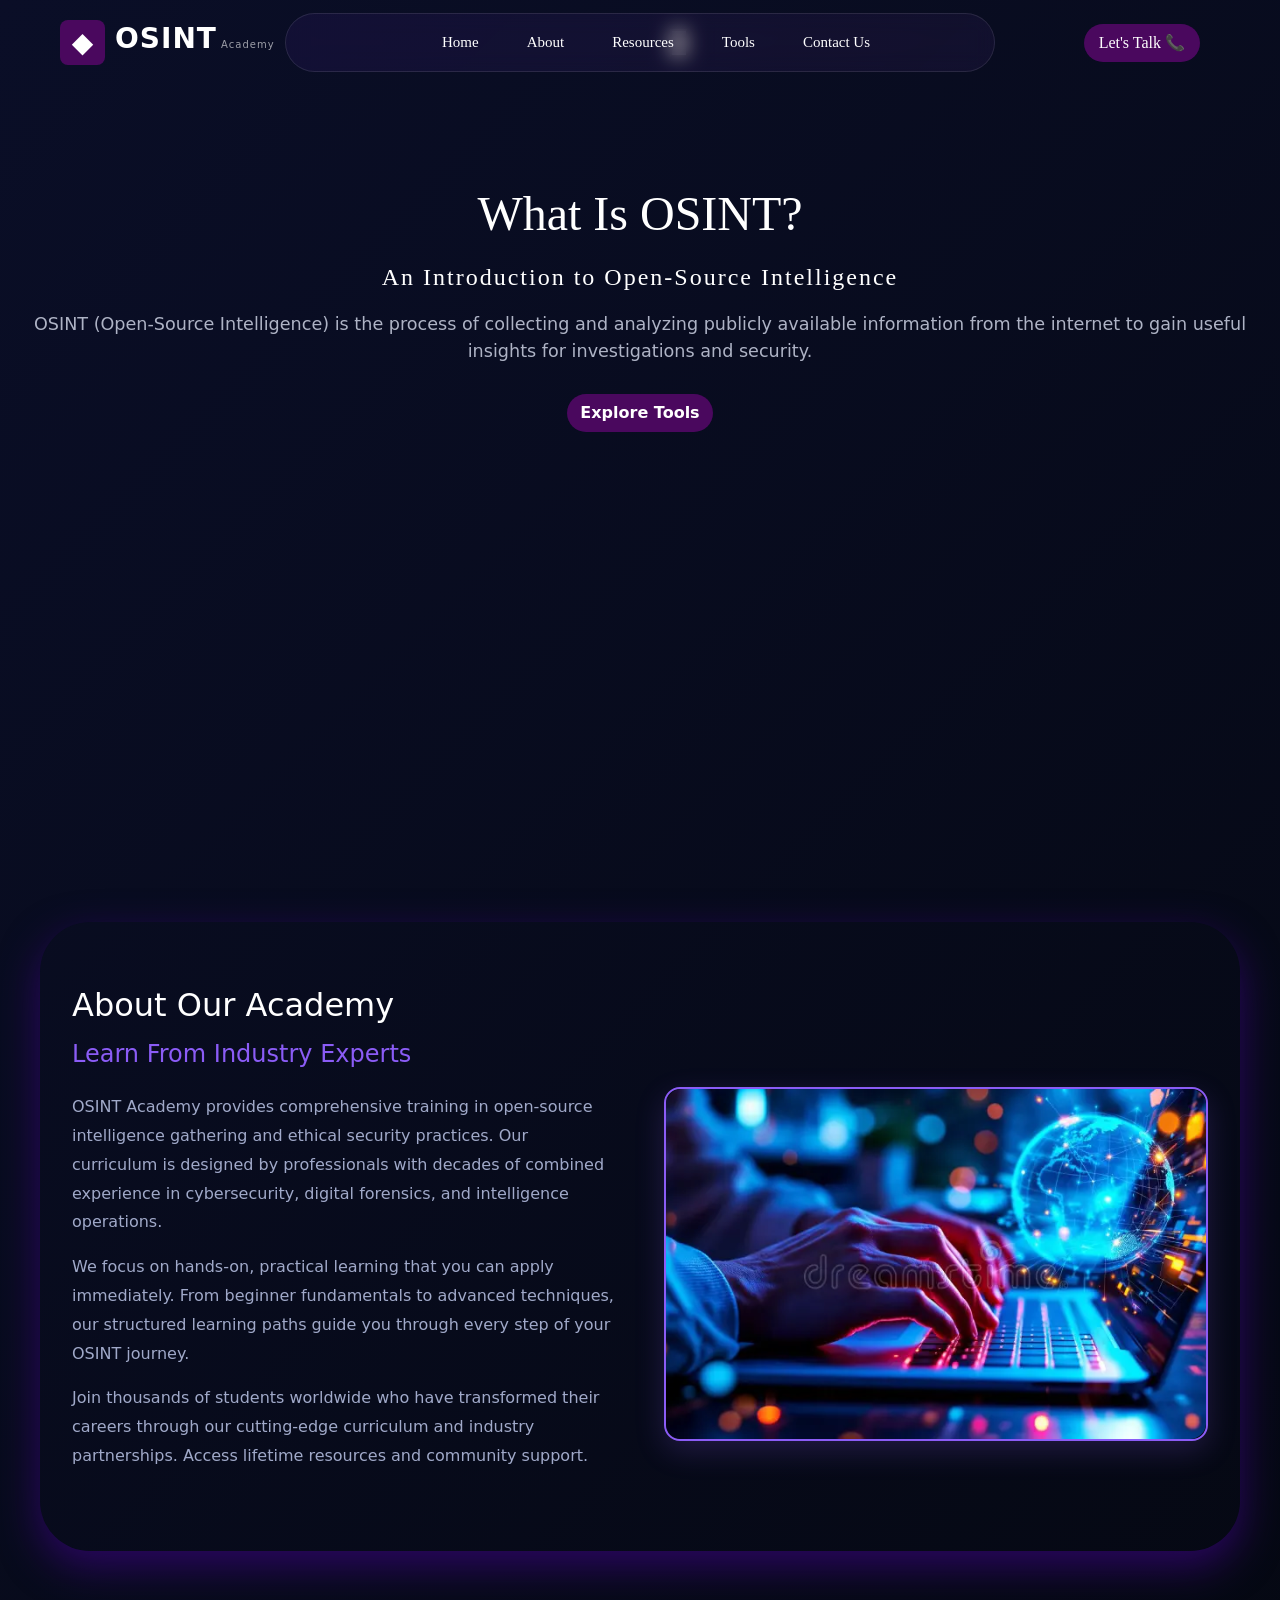
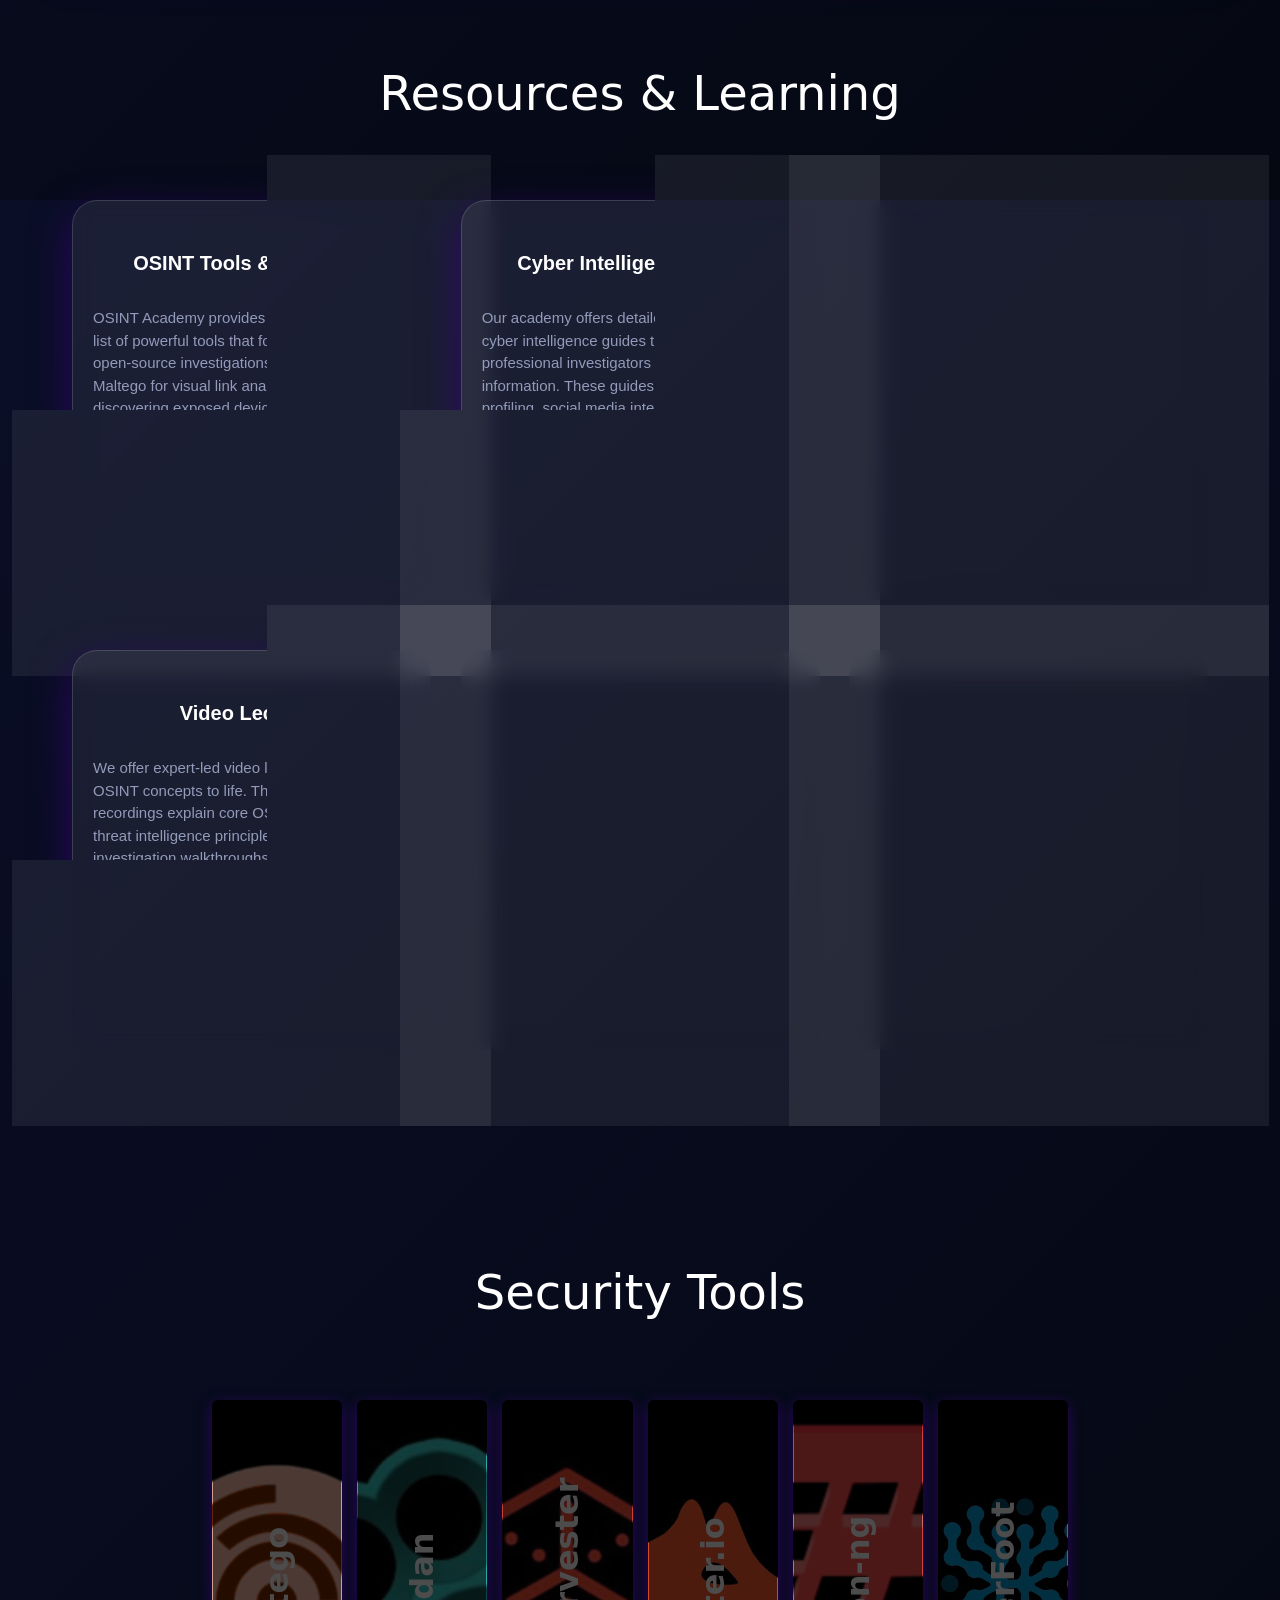
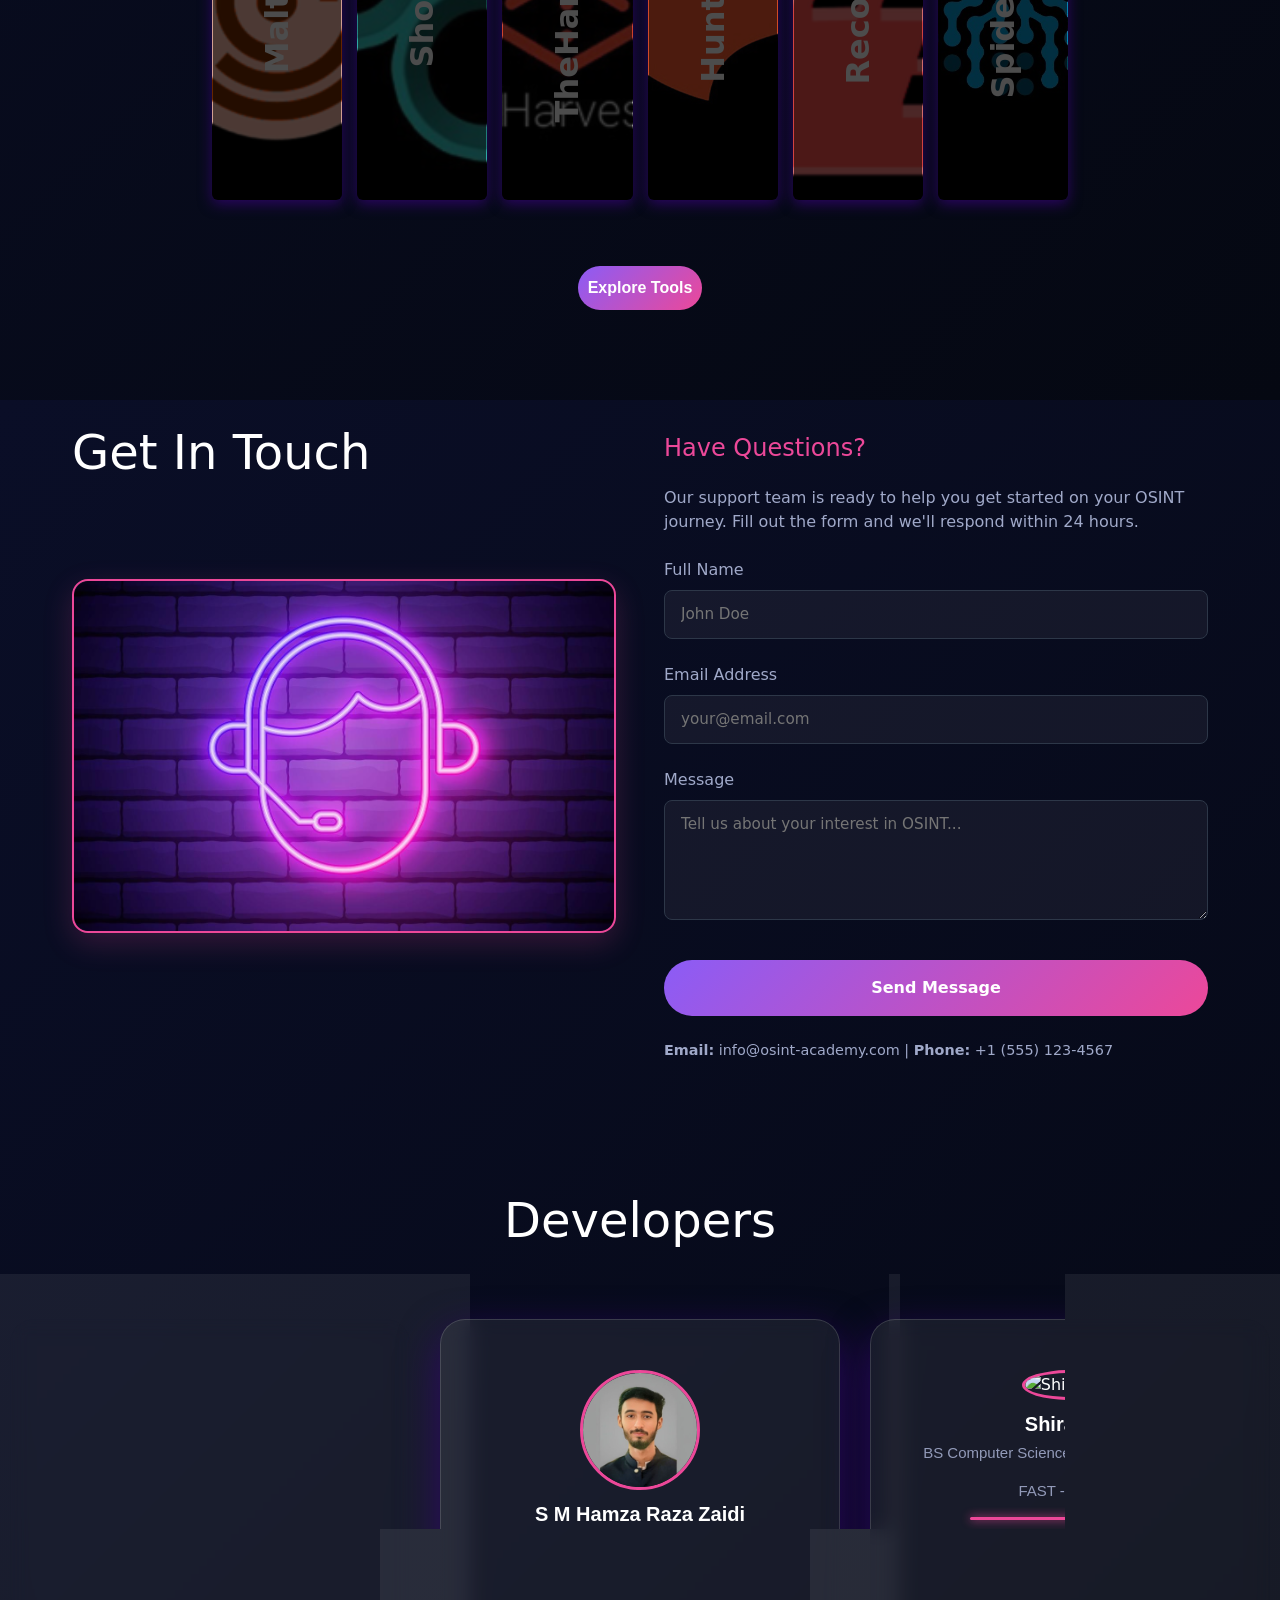
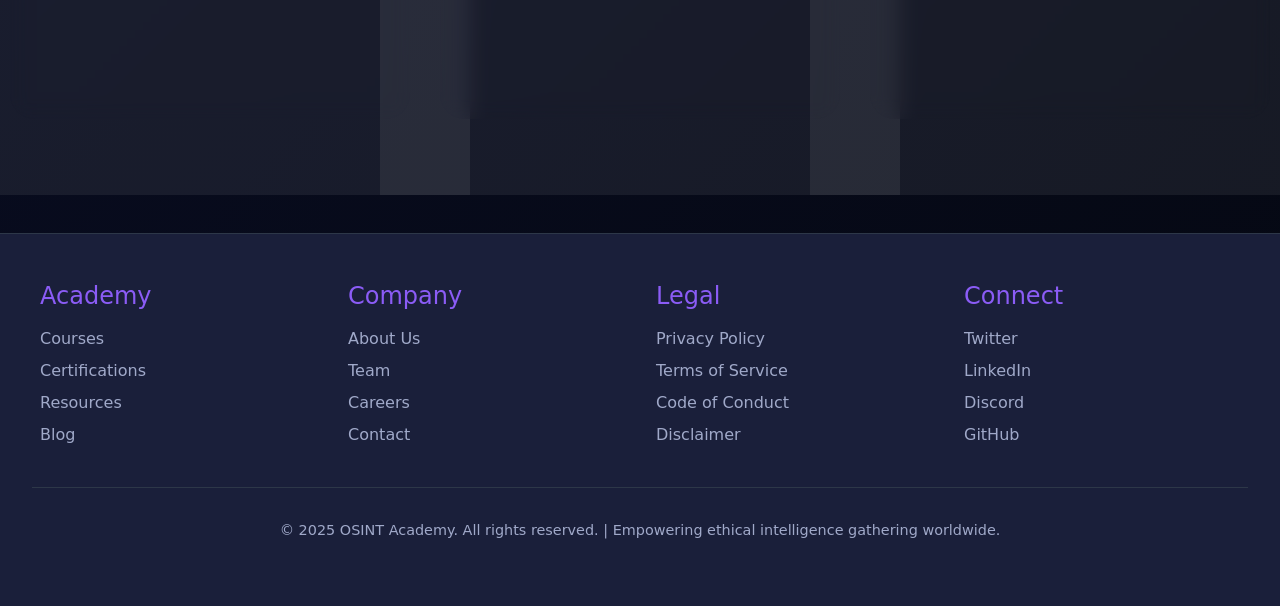
==== index.html @ 95ee277a "index.html" ====
<!DOCTYPE html>
<html lang="en">
  <head>
    <meta charset="UTF-8" />
    <meta name="viewport" content="width=device-width, initial-scale=1.0" />
    <title>OSINT Academy</title>
    <link
      href="https://fonts.googleapis.com/css2?family=Montserrat:wght@400;700&display=swap"
      rel="stylesheet"
    />
    <link rel="stylesheet" href="style/index.css" />
    <link rel="stylesheet" href="style/responsive.css" />
    <link
      href="https://cdn.jsdelivr.net/npm/bootstrap@5.3.8/dist/css/bootstrap.min.css"
      rel="stylesheet"
      integrity="sha384-sRIl4kxILFvY47J16cr9ZwB07vP4J8+LH7qKQnuqkuIAvNWLzeN8tE5YBujZqJLB"
      crossorigin="anonymous"
    />
    <link
      href="https://fonts.googleapis.com/css2?family=Pacifico&display=swap"
      rel="stylesheet"
    />
    <link
      rel="stylesheet"
      href="https://cdnjs.cloudflare.com/ajax/libs/font-awesome/5.15.2/css/all.min.css"
    />
  </head>

  <body>
    <!-- The video -->
    <video autoplay muted loop id="myVideo">
      <source src="background/Untitled design.mp4" type="video/mp4" />
    </video>

    <!-- Added hamburger menu button for mobile -->
    <header class="header">
      <div class="logo">
        <h1>
          <a href="index.html"
            ><b>OSINT<span> Academy</span></b></a
          >
        </h1>
      </div>
      <button class="menu-toggle" id="menuToggle" aria-label="Toggle navigation menu">
        <i class="fas fa-bars"></i>
      </button>
      <div class="inner_header" id="navMenu">
        <nav>
          <ul class="nav-list">
            <li><a href="index.html">Home</a></li>
            <li><a href="#about">About</a></li>
            <li><a href="#resources">Resources</a></li>
            <li><a href="#tools">Tools</a></li>
            <li><a href="#contact">Contact Us</a></li>
          </ul>
        </nav>
      </div>
      <a href="#dev"><button class="contact-btn">Let's Talk 📞</button></a>
    </header>

    <section class="main">
      <div class="inner_hero">
        <h1 class="quote">
          What Is OSINT?<b><br /></b>
        </h1>
        <h2>An Introduction to Open-Source Intelligence</h2>
        <p>
          OSINT (Open-Source Intelligence) is the process of collecting and
          analyzing publicly available information from the internet to gain
          useful insights for investigations and security.
        </p>
        <a href="tools"
          ><button class="btn" type="button">
            <span><b>Explore Tools</b></span>
          </button>
        </a>
      </div>
    </section>

    <section class="about" id="about">
      <h2>About Our Academy</h2>
      <div class="about-container">
        <div class="about-text">
          <h3>Learn From Industry Experts</h3>
          <p>
            OSINT Academy provides comprehensive training in open-source
            intelligence gathering and ethical security practices. Our
            curriculum is designed by professionals with decades of combined
            experience in cybersecurity, digital forensics, and intelligence
            operations.
          </p>
          <p>
            We focus on hands-on, practical learning that you can apply
            immediately. From beginner fundamentals to advanced techniques, our
            structured learning paths guide you through every step of your OSINT
            journey.
          </p>
          <p>
            Join thousands of students worldwide who have transformed their
            careers through our cutting-edge curriculum and industry
            partnerships. Access lifetime resources and community support.
          </p>
        </div>
        <div class="about-image">
          <img src="Images/about.png" alt="Team Learning" />
        </div>
      </div>
    </section>

    <section class="resources" id="resources">
      <h2>Resources & Learning</h2>
      <section class="res">
        <div class="cont">
          <h3>OSINT Tools & Platforms</h3>
          <p>
            OSINT Academy provides access to a curated list of powerful tools
            that form the backbone of open-source investigations. These include
            Maltego for visual link analysis, Shodan for discovering exposed
            devices, Recon-ng for automated reconnaissance, SpiderFoot with 200+
            modules for deep scanning, TheHarvester for collecting emails and
            subdomains, and Hunter.io for accurate email discovery. Each tool is
            selected to help learners understand real-world OSINT operations
            with accuracy and efficiency.
          </p>
        </div>

        <div class="cont">
          <h3>Cyber Intelligence Guides</h3>
          <p>
            Our academy offers detailed and easy-to-follow cyber intelligence
            guides that explain how professional investigators gather and
            analyze information. These guides cover domain profiling, social
            media intelligence extraction, dark-web monitoring, fake account
            identification, IP tracking, WHOIS and DNS lookups, and metadata
            analysis. The tutorials are written to support both beginners and
            advanced learners in applying OSINT techniques confidently.
          </p>
        </div>

        <div class="cont">
          <h3>Learning Materials</h3>
          <p>
            OSINT Academy provides high-quality downloadable learning materials
            to support structured study. These include OSINT cheat sheets,
            frameworks, investigation flowcharts, case study summaries, and
            interview preparation notes. Each resource is designed to simplify
            complex concepts and help learners revise effectively, making it
            easier to build a solid foundation in intelligence gathering.
          </p>
        </div>
      </section>

      <section class="res">
        <div class="cont">
          <h3>Video Lectures</h3>
          <p>
            We offer expert-led video lectures that bring OSINT concepts to
            life. These professional recordings explain core OSINT techniques,
            threat intelligence principles, real-world investigation
            walkthroughs, and live demonstrations of popular OSINT tools. The
            videos are clear, practical, and suitable for learners who prefer
            visual and hands-on learning methods.
          </p>
        </div>

        <div class="cont">
          <h3>Practical Assignments</h3>
          <p>
            To strengthen real investigative skills, OSINT Academy provides
            practical assignments that simulate real-world scenarios. Students
            engage in tasks such as website fingerprinting, company data
            gathering, email tracing, social media profiling, and metadata
            extraction. These activities help learners apply theoretical
            knowledge and develop confidence in handling real OSINT challenges.
          </p>
        </div>

        <div class="cont">
          <h3>Certifications & Exams</h3>
          <p>
            OSINT Academy offers structured assessments and certification
            programs that test students' understanding and practical skill
            levels. These certifications validate a learner's proficiency in
            open-source intelligence, threat analysis, and digital
            investigation, making them highly valuable for career development in
            cybersecurity and digital forensics.
          </p>
        </div>
      </section>
    </section>

    <section class="cards" id="tools">
      <h2 class="section-title">Security Tools</h2>

      <div class="card-container">
        <div
          class="card"
          id="img"
          style="background-image: url('Images/Maltego-Logo.jpg')"
        >
          <span class="vertical-name">Maltego</span>

          <h2>Maltego</h2>
          <p>Maps connections visually</p>
        </div>
        <div
          class="card"
          id="img"
          style="background-image: url('Images/shodan.jpg')"
        >
          <span class="vertical-name">Shodan</span>

          <h2>Shodan</h2>
          <p>Finds internet‑exposed devices</p>
        </div>
        <div
          class="card"
          id="img"
          style="background-image: url('Images/harvester.jpg')"
        >
          <span class="vertical-name">TheHarvester</span>

          <h2>TheHarvester</h2>
          <p>Gathers emails and subdomains</p>
        </div>
        <div
          class="card"
          id="img"
          style="background-image: url('Images/hunter.jpg')"
        >
          <span class="vertical-name">Hunter.io</span>

          <h2>Hunter.io</h2>
          <p>Finds and verifies professional emails</p>
        </div>
        <div
          class="card"
          id="img"
          style="background-image: url('Images/recon.png')"
        >
          <span class="vertical-name">Recon‑ng</span>

          <h2>Recon‑ng</h2>
          <p>Automates OSINT recon</p>
        </div>
        <div
          class="card"
          id="img"
          style="background-image: url('Images/spider.jpg')"
        >
          <span class="vertical-name">SpiderFoot</span>

          <h2>SpiderFoot</h2>
          <p>Scans for public exposure automatically.</p>
        </div>
      </div>
      <a href="#"
        ><button class="btn2" type="button">
          <span><b>Explore Tools</b></span>
        </button>
      </a>
    </section>

    <section class="contact" id="contact">
      <h2>Get In Touch</h2>
      <div class="contact-container">
        <div class="contact-image">
          <img src="Images/contact.png" alt="Contact Support" />
        </div>
        <div>
          <h3
            style="
              font-size: 1.5rem;
              margin-bottom: 1.5rem;
              color: var(--accent-pink);
            "
          >
            Have Questions?
          </h3>
          <p style="color: var(--text-secondary); margin-bottom: 1.5rem">
            Our support team is ready to help you get started on your OSINT
            journey. Fill out the form and we'll respond within 24 hours.
          </p>
          <form action="#" method="POST" class="contact-form" id="contactForm">
            <input type="hidden" name="access_key" value="#" />

            <div class="form-group">
              <label>Full Name</label>
              <input type="text" placeholder="John Doe" required />
            </div>
            <div class="form-group">
              <label>Email Address</label>
              <input type="email" placeholder="your@email.com" required />
            </div>
            <div class="form-group">
              <label>Message</label>
              <textarea
                placeholder="Tell us about your interest in OSINT..."
                required
              ></textarea>
            </div>
            <button type="submit" class="submit-btn">Send Message</button>
          </form>
          <p
            style="
              color: var(--text-secondary);
              font-size: 0.9rem;
              margin-top: 1.5rem;
            "
          >
            <strong>Email:</strong> info@osint-academy.com |
            <strong>Phone:</strong> +1 (555) 123-4567
          </p>
        </div>
      </div>
    </section>

    <section class="dev" id="dev">
      <h1>Developers</h1>

      <section class="aboutdev">
        <div class="info">
          <img src="Images/sohim.jpg" alt="Sohim Veerani" />
          <h3>Sohim Veerani</h3>
          <p>BS Computer Science • Frontend Developer</p>
          <p>FAST - NUCES</p>

          <div class="glow-line"></div>

          <div class="media-icons">
            <a href="https://github.com/sohimveerani-143"
              ><i class="fab fa-github"></i
            ></a>
            <a href="mailto:sohim.veerani143@gmail.com"
              ><i class="fas fa-envelope"></i
            ></a>
            <a href="http://www.linkedin.com/in/sohimsuthar"
              ><i class="fab fa-linkedin"></i
            ></a>
          </div>
        </div>

        <div class="info">
          <img src="Images/hamza.jfif" alt="S M Hamza Raza Zaidi" />
          <h3>S M Hamza Raza Zaidi</h3>
          <p>BS Computer Science • Frontend Developer</p>
          <p>FAST - NUCES</p>

          <div class="glow-line"></div>

          <div class="media-icons">
            <a href="https://github.com/smhamzarazazaidi"
              ><i class="fab fa-github"></i
            ></a>
            <a href="mailto:hamzaraza.3964@gmail.com"
              ><i class="fas fa-envelope"></i
            ></a>
            <a href="https://smhamzarazazaidi.github.io/SM-Hamza-Raza/"
              ><i class="fab fa-chrome"></i
            ></a>
            <a
              href="https://www.linkedin.com/in/s-m-hamza-raza-zaidi-39919427a/"
              ><i class="fab fa-linkedin"></i
            ></a>
          </div>
        </div>

        <div class="info">
          <img src="Images/shiraz.jpg" alt="Shiraz Ali" />
          <h3>Shiraz Ali</h3>
          <p>BS Computer Science • Frontend Developer</p>
          <p>FAST - NUCES</p>

          <div class="glow-line"></div>

          <div class="media-icons">
            <a href="https://github.com/Sheraz-Ali01"><i class="fab fa-github"></i></a>
            <a href="mailto:sheraz71559@gmail.com"><i class="fas fa-envelope"></i></a>
            <a href="http://www.linkedin.com/in/sheraz-ali-288614302"><i class="fab fa-linkedin"></i></a>
          </div>
        </div>
      </section>
    </section>

    <footer>
      <div class="footer-grid">
        <div class="footer-section">
          <h4>Academy</h4>
          <a href="#">Courses</a>
          <a href="#">Certifications</a>
          <a href="#">Resources</a>
          <a href="#">Blog</a>
        </div>
        <div class="footer-section">
          <h4>Company</h4>
          <a href="#">About Us</a>
          <a href="#">Team</a>
          <a href="#">Careers</a>
          <a href="#">Contact</a>
        </div>
        <div class="footer-section">
          <h4>Legal</h4>
          <a href="#">Privacy Policy</a>
          <a href="#">Terms of Service</a>
          <a href="#">Code of Conduct</a>
          <a href="#">Disclaimer</a>
        </div>
        <div class="footer-section">
          <h4>Connect</h4>
          <a href="#">Twitter</a>
          <a href="#">LinkedIn</a>
          <a href="#">Discord</a>
          <a href="#">GitHub</a>
        </div>
      </div>
      <div class="copyright">
        <p>
          &copy; 2025 OSINT Academy. All rights reserved. | Empowering ethical
          intelligence gathering worldwide.
        </p>
      </div>
    </footer>

    <script
      src="https://cdn.jsdelivr.net/npm/bootstrap@5.3.8/dist/js/bootstrap.bundle.min.js"
      integrity="sha384-FKyoEForCGlyvwx9Hj09JcYn3nv7wiPVlz7YYwJrWVcXK/BmnVDxM+D2scQbITxI"
      crossorigin="anonymous"
    ></script>
    <script src="script.js"></script>
  </body>
</html>
---- style/index.css ----
* {
  margin: 0;
  padding: 0;
  list-style: none;
  text-decoration: none;
  box-sizing: border-box;
}

:root {
  --bg-dark: #0a0e27;
  --bg-darker: #050812;
  --bg-card: #1a1f3a;
  --accent-purple: #8b5cf6;
  --accent-pink: #ec4899;
  --accent-blue: #3b82f6;
  --text-primary: #ffffff;
  --text-secondary: #a0a9c9;
  --border-color: #2d3748;
}

body {
  font-family: -apple-system, BlinkMacSystemFont, "Segoe UI", "Roboto", "Oxygen",
    "Ubuntu", "Cantarell", sans-serif;
  height: 200vh;
  width: 100%;
  background: linear-gradient(135deg, #0a0e27 0%, #050812 100%) !important;
  background-size: 400% 400%;
}

.header {
  width: 100%;
  padding: 20px 40px;
  position: relative;
  z-index: 100;
  display: flex;
  align-items: center;
  justify-content: space-between;
}

.logo {
  display: flex;
  align-items: center;
  gap: 10px;
  margin-left: 20px;
}

.logo::before {
  content: "◆";
  width: 45px;
  height: 45px;
  background: linear-gradient(135deg, #4a085e, #4a085e);
  border-radius: 8px;
  display: flex;
  align-items: center;
  justify-content: center;
  font-size: 28px;
  color: white;
  font-weight: bold;
  flex-shrink: 0;
}

.logo h1 {
  display: flex;
  flex-direction: column;
}

.logo a {
  color: white;
  text-decoration: none;
  font-size: 28px;
  font-weight: bold;
  letter-spacing: 1px;
}

.logo span {
  font-size: 10px;
  color: rgba(255, 255, 255, 0.6);
  font-weight: normal;
  margin-top: -5px;
}

.inner_header {
  position: absolute;
  left: 50%;
  transform: translateX(-50%);
  background: linear-gradient(135deg, #7c3aed15, #a955f710);
  backdrop-filter: blur(10px);
  border-radius: 50px;
  padding: 5px 100px;
  border: 1.5px solid rgba(255, 255, 255, 0.1);
  font-family: cursive;
}

nav {
  display: flex;
}

.nav-list {
  display: flex;
  list-style: none;
  gap: 0;
  align-items: center;
  margin: 0;
}

.nav-list a {
  color: white;
  text-decoration: none;
  padding: 12px 24px;
  font-size: 15px;
  font-weight: 500;
  border-radius: 50px;
  transition: all 0.3s ease;
  display: inline-block;
  white-space: nowrap;
  position: relative;
}

.nav-list a:hover {
  color: #4a085e;
}

.contact-btn {
  display: inline-block;
  padding: 7px 15px;
  border-radius: 50px !important;
  background: #4a085e;
  border: 1.5px solid rgba(255, 255, 255, 0.1);
  backdrop-filter: blur(10px);
  font-family: cursive;
  border: none;
  color: rgb(255, 255, 255);
  cursor: pointer;
  align-items: center;
  justify-content: center;
  transition: all 0.3s ease;
  margin-right: 40px;
}

.contact-btn:hover {
  background: linear-gradient(135deg, #7c3aed15, #a955f710);
  border: 1.5px solid rgba(255, 255, 255, 0.1);
  color: rgb(255, 255, 255);
}

/* Mobile menu toggle */
.mobile-menu-toggle {
  display: none;
  flex-direction: column;
  cursor: pointer;
  z-index: 101;
}

.mobile-menu-toggle span {
  width: 25px;
  height: 3px;
  background-color: white;
  margin: 3px 0;
  transition: 0.3s;
}

/* Main Content Section */
/* Hero Section */

.main {
  position: relative;
  min-height: 81vh;
  width: 100%;
  padding: 50px 0;
  text-align: center;
}

/* shapes background */

#background {
  position: absolute;
  top: 30px;
  left: 0px;
  width: 100%;
  height: 110%;
  z-index: 1;
}

#myVideo {
  position: absolute;
  right: 0;
  bottom: 0;
  min-width: 100%;
  min-height: 100%;
}

.inner_hero {
  position: relative;
  z-index: 10;
  top: 50%;
  transform: translateY(0%);
  color: rgb(255, 255, 255);
  padding: 50px 30px;
  text-align: center;
}

.inner_hero h1 {
  font-size: 3rem;
  margin-bottom: 20px;
  font-family: cursive;
}

.inner_hero h2 {
  font-size: 1.5rem;
  margin-bottom: 20px;
  font-family: cursive;
  letter-spacing: 2px;
}

.inner_hero p {
  font-size: 1.1rem;
  width: 100%;
  margin-bottom: 30px;
  text-align: center;
  margin-left: 0;
  color: #aeb3c5;
}

.btn {
  display: inline-block;
  padding: 7px 15px;
  border-radius: 50px !important;
  background: #4a085e !important;
  border: 1.5px solid rgba(255, 255, 255, 0.1);
  backdrop-filter: blur(10px);
  font-family: cursive;
  border: none;
  color: rgb(255, 255, 255) !important;
  cursor: pointer;
  align-items: center;
  justify-content: center;
  transition: all 0.5s ease;
}

.btn:hover {
  background: linear-gradient(135deg, #7c3aed15, #a955f710) !important;
  border: 1.5px solid rgba(255, 255, 255, 0.1);
  color: rgb(255, 255, 255);
  transition: all 0.9s ease;
}

/* About  */

.about {
  padding: 4rem 2rem;
  max-width: 1200px;
  height: max-content;
  margin: 0 auto;
  border-radius: 50px;
  box-shadow: 0 15px 40px rgba(47, 6, 105, 0.901);
  margin-top: 12ex;
}

.about-container {
  display: grid;
  grid-template-columns: 1fr 1fr;
  gap: 3rem;
  align-items: center;
}

.about h2 {
  font-size: 2rem;
  margin-bottom: 1rem;
  color: var(--text-primary);
}

.about-text h3 {
  font-size: 1.5rem;
  margin-bottom: 1.5rem;
  color: var(--accent-purple);
}

.about-text p {
  margin-bottom: 1rem;
  color: var(--text-secondary);
  line-height: 1.8;
}

.about-image {
  border-radius: 1rem;
  overflow: hidden;
  border: 2px solid var(--accent-purple);
  box-shadow: 0 10px 30px rgba(139, 92, 246, 0.2);
}

.about-image img {
  width: 100%;
  height: 350px;
  object-fit: cover;
  border-radius: 1rem;
}

/* Resourses  */

.resources {
  padding: 4rem 2rem;
  max-width: 1200px;
  margin: 0 auto;
}

.resources h2 {
  margin-top: 50px;
  font-size: 3rem;
  margin-bottom: 1rem;
  color: var(--text-primary);
  text-align: center;
  margin-bottom: 3ex;
}

.res {
  padding: 50px 0;
  display: flex;
  justify-content: center;
  gap: 30px;
  margin-top: -50px;
}

.res .cont {
  color: #ffffff;
  text-align: center;
  width: 400px;
  height: 400px;
  padding: 50px 20px;
  border-radius: 25px;
  background: rgba(255, 255, 255, 0.07);
  box-shadow: 0 15px 40px rgba(47, 6, 105, 0.901);
  backdrop-filter: blur(10px);
  border: 1px solid rgba(255, 255, 255, 0.15);
  transition: transform 0.3s ease, box-shadow 0.3s ease;
}

.res .cont h3 {
  font-family: "Poppins", sans-serif;
  font-size: 20px;
  margin-bottom: 3ex;
  font-weight: 600;
}

.res .cont p {
  font-size: 15px;
  font-family: "Poppins", sans-serif;
  color: var(--text-secondary);
  margin: 5px 0 15px 0;
  opacity: 0.9;
  text-align: start;
}

.res .cont:hover {
  transform: translateY(-10px);
  box-shadow: 0 15px 40px rgba(89, 6, 105, 0.901);
}

/* tools */
/* Card Container  */
.cards {
  position: relative;
  min-height: 80vh;
  width: 100%;
  padding: 50px 0;
  border-radius: 50px;
  text-align: center;
}

.cards h2.section-title {
  margin-top: 50px;
  font-size: 3rem;
  margin-bottom: 1rem;
  color: var(--text-primary);
  text-align: center;
  margin-bottom: 3ex;
}

.card-container {
  display: flex;
  justify-content: center;
  align-items: stretch;
  gap: 15px;
  width: 70%;
  max-width: 1200px;
  height: 400px;
  margin: 50px auto;
  padding: 0 20px;
}

/* Cards - Updated to fade the background image, not the card itself */
.card {
  flex: 1;
  min-width: 80px;
  height: 100%;
  border-radius: 20px;
  background-size: cover;
  background-position: center;
  position: relative;
  transition: all 0.999s cubic-bezier(0.4, 0, 0.2, 1);
  cursor: pointer;
  overflow: hidden;
  opacity: 1;
  display: flex;
  align-items: center;
  justify-content: center;
  box-shadow: 0 4px 14px rgba(47, 6, 105, 0.901);
}

.card::after {
  content: "";
  position: absolute;
  top: 0;
  left: 0;
  width: 100%;
  height: 100%;
  background-color: rgba(0, 0, 0, 0.7);
  z-index: 2;
  transition: opacity 0.5s ease;
  opacity: 1;
}

/* on hover, fade out the image overlay to reveal the background image */
.card:hover::after {
  opacity: 0;
}

.card::before {
  content: "";
  position: absolute;
  bottom: 0;
  left: 0;
  right: 0;
  height: 50%;
  background: linear-gradient(to top, rgba(0, 0, 0, 0.8), transparent);
  opacity: 0;
  transition: opacity 0.4s ease;
}

.card:hover::before {
  opacity: 1;
}

.card h2 {
  position: absolute;
  bottom: 60px;
  left: 20px;
  color: white;
  font-size: 1.8rem;
  opacity: 0;
  transform: translateY(20px);
  transition: all 0.4s ease 0.1s;
  text-shadow: 0 2px 10px rgba(0, 0, 0, 0.9);
  z-index: 3;
  margin: 0;
}

.card p {
  position: absolute;
  bottom: 30px;
  left: 20px;
  right: 20px;
  color: white;
  font-size: 1rem;
  opacity: 0;
  transform: translateY(20px);
  transition: all 0.4s ease 0.2s;
  text-shadow: 0 2px 5px rgba(0, 0, 0, 0.9);
  z-index: 3;
  margin: 0;
}

.card:hover {
  flex: 2.5;
  border: 3px solid #4a085e;
  transform: translateY(-5px);
  box-shadow: 0 15px 40px rgba(89, 6, 105, 0.901);
  opacity: 1;
}

/* Hide vertex text on hover and show full content */
.card:hover .card-vertices {
  opacity: 0;
}

.card:hover h2,
.card:hover p {
  opacity: 1;
  transform: translateY(0);
}

.card-container:hover .card:not(:hover) {
  flex: 0.8;
}

/* Vertical before hover */
.card .vertical-name {
  position: absolute;
  top: 50%;
  left: 50%;
  transform: translate(-50%, -50%) rotate(-90deg);
  color: #ffffff;
  font-weight: 900;
  font-size: 2rem;
  opacity: 1;
  transition: all 0.4s ease;
  white-space: nowrap;
}

/* Hide vertical on hover */
.card:hover .vertical-name {
  opacity: 0;
  transform: translate(-50%, -50%) rotate(-90deg) scale(0.9);
}

/* Show normal horizontal name on hover */
.card:hover h2 {
  opacity: 1;
  transform: translateY(0);
}

.btn2 {
  background: linear-gradient(
    135deg,
    var(--accent-purple) 0%,
    var(--accent-pink) 100%
  );
  color: white;
  border: none;
  padding: 10px;
  border-radius: 2rem;
  cursor: pointer;
  font-weight: 500;
  font-family: "Poppins", sans-serif;
  transition: all 0.3s;
  margin-top: 1rem;
}

.btn2:hover {
  transform: translateY(-2px);
  box-shadow: 0 10px 30px rgba(139, 92, 246, 0.3);
}

/* Contact  */

.contact {
  padding: 4rem 2rem;
  max-width: 1200px;
  margin: 0 auto;
}

.contact h2 {
  font-size: 3rem;
  margin-bottom: -3rem;
  color: var(--text-primary);
}

.contact-container {
  display: grid;
  grid-template-columns: 1fr 1fr;
  gap: 3rem;
  align-items: center;
}

.contact-image {
  border-radius: 1rem;
  overflow: hidden;
  border: 2px solid var(--accent-pink);
  box-shadow: 0 10px 30px rgba(236, 72, 153, 0.2);
}

.contact-image img {
  width: 100%;
  height: 350px;
  object-fit: cover;
  border-radius: 1rem;
}

.contact-form {
  display: flex;
  flex-direction: column;
  gap: 1.5rem;
}

.form-group {
  display: flex;
  flex-direction: column;
}

.form-group label {
  margin-bottom: 0.5rem;
  color: var(--text-secondary);
  font-weight: 500;
}

.form-group input,
.form-group textarea {
  padding: 0.75rem 1rem;
  border: 1px solid var(--border-color);
  border-radius: 0.5rem;
  background: rgba(255, 255, 255, 0.05);
  color: var(--text-primary);
  font-family: inherit;
  font-size: 0.95rem;
  transition: all 0.3s;
}

.form-group input:focus,
.form-group textarea:focus {
  outline: none;
  border-color: var(--accent-purple);
  background: rgba(139, 92, 246, 0.1);
}

.form-group textarea {
  resize: vertical;
  min-height: 120px;
}

.submit-btn {
  background: linear-gradient(
    135deg,
    var(--accent-purple) 0%,
    var(--accent-pink) 100%
  );
  color: white;
  border: none;
  padding: 1rem;
  border-radius: 2rem;
  cursor: pointer;
  font-weight: 600;
  transition: all 0.3s;
  margin-top: 1rem;
}

.submit-btn:hover {
  transform: translateY(-2px);
  box-shadow: 0 10px 30px rgba(139, 92, 246, 0.3);
}

/* About develepors */

.dev h1 {
  margin-top: 50px;
  font-size: 3rem;
  margin-bottom: 1rem;
  color: var(--text-primary);
  text-align: center;
}

.aboutdev {
  padding: 50px 0;
  display: flex;
  justify-content: center;
  gap: 30px;
  margin-top: 20px;
}

.aboutdev .info {
  color: #ffffff;
  text-align: center;
  width: 400px;
  height: 400px;
  padding: 50px 20px;
  border-radius: 25px;
  background: rgba(255, 255, 255, 0.07);
  box-shadow: 0 15px 40px rgba(47, 6, 105, 0.901);
  backdrop-filter: blur(10px);
  border: 1px solid rgba(255, 255, 255, 0.15);
  transition: transform 0.3s ease, box-shadow 0.3s ease;
}

.aboutdev .info:hover {
  transform: translateY(-10px);
  box-shadow: 0 15px 40px rgba(89, 6, 105, 0.901);
}

.aboutdev .info img {
  width: 120px;
  height: 120px;
  border-radius: 50%;
  object-fit: cover;
  border: 3px solid var(--accent-pink);
  margin-bottom: 12px;
}

.aboutdev .info h3 {
  font-family: "Poppins", sans-serif;
  font-size: 20px;
  margin-bottom: 6px;
  font-weight: 600;
}

.aboutdev .info p {
  font-size: 15px;
  font-family: "Poppins", sans-serif;
  color: var(--text-secondary);
  margin: 5px 0 15px 0;
  opacity: 0.9;
}

.glow-line {
  width: 200px;
  height: 3px;
  margin: 12px auto;
  background: var(--accent-pink);
  box-shadow: 0 0 10px var(--accent-pink);
  border-radius: 50px;
}

.media-icons {
  margin-top: 10px;
}

.media-icons a {
  color: #fff;
  font-size: 26px;
  margin: 0 10px;
  transition: color 0.3s ease, transform 0.3s ease;
}

.media-icons a:hover {
  color: var(--accent-pink);
  transform: scale(1.2);
}

/* Footer    */

footer {
  background: var(--bg-card);
  border-top: 1px solid var(--border-color);
  padding: 3rem 2rem;
  margin-top: 4rem;
}

.footer-grid {
  display: grid;
  grid-template-columns: repeat(auto-fit, minmax(250px, 1fr));
  gap: 2rem;
  max-width: 1200px;
  margin: 0 auto;
}

.footer-section h4 {
  margin-bottom: 1rem;
  color: var(--accent-purple);
}

.footer-section a {
  display: block;
  color: var(--text-secondary);
  text-decoration: none;
  margin-bottom: 0.5rem;
  transition: color 0.3s;
}

.footer-section a:hover {
  color: var(--accent-purple);
}

footer .copyright {
  text-align: center;
  margin-top: 2rem;
  padding-top: 2rem;
  border-top: 1px solid var(--border-color);
  color: var(--text-secondary);
  font-size: 0.9rem;
}

@keyframes floatUpDown {
  0% {
    transform: translateY(0px);
  }

  100% {
    transform: translateY(-20px);
  }
}

@keyframes floatDownUp {
  0% {
    transform: translateY(0px);
  }

  100% {
    transform: translateY(20px);
  }
}

@keyframes floatSideways {
  0% {
    transform: translateX(0px);
  }

  100% {
    transform: translateX(15px);
  }
}

/* added pulse animation for connection lines in OSINT background */
@keyframes pulse {
  0%,
  100% {
    stroke-opacity: 0.15;
  }

  50% {
    stroke-opacity: 0.35;
  }
}

@keyframes fadeInUp {
  from {
    opacity: 0;
    transform: translateY(30px);
  }

  to {
    opacity: 1;
    transform: translateY(0);
  }
}

/* Responsive Styles */
@media (max-width: 1200px) {
  .card-container {
    width: 90%;
  }
  
  .res .cont {
    width: 300px;
    height: 350px;
  }
}

@media (max-width: 992px) {
  .about-container {
    grid-template-columns: 1fr;
  }
  
  .contact-container {
    grid-template-columns: 1fr;
  }
  
  .res {
    flex-wrap: wrap;
  }
  
  .res .cont {
    width: 350px;
    height: 350px;
  }
  
  .aboutdev {
    flex-wrap: wrap;
  }
  
  .aboutdev .info {
    width: 350px;
    height: 350px;
  }
}

@media (max-width: 768px) {
  .header {
    padding: 15px 20px;
  }

  
  .logo {
    margin-left: 0;
  }
  
  .logo a {
    font-size: 24px;
  }
  
  .mobile-menu-toggle {
    display: flex;
  }
  
  .inner_header {
    position: fixed;
    top: 0;
    left: 0;
    width: 100%;
    height: 100vh;
    background: rgba(10, 14, 39, 0.98);
    transform: translateX(-100%);
    transition: transform 0.3s ease;
    z-index: 100;
    padding: 80px 0;
    border-radius: 0;
  }
  
  .inner_header.active {
    transform: translateX(0);
  }
  
  .nav-list {
    flex-direction: column;
    gap: 20px;
    padding: 0;
  }
  
  .nav-list a {
    font-size: 18px;
    padding: 15px 30px;
  }
  
  .contact-btn {
    display: none;
  }
  
  .inner_hero {
    justify-content: left;
    padding: 30px 20px;
  }
  
  .inner_hero h1 {
    font-size: 2.5rem;
  }
  
  .inner_hero h2 {
    font-size: 1.3rem;
  }
  
  .inner_hero p {
    font-size: 1rem;
  }
  
  .about {
    padding: 3rem 1.5rem;
    /* margin-top: 2vh; */
  }
  
  .about h2 {
    font-size: 1.8rem;
  }
  
  .about-text h3 {
    font-size: 1.3rem;
  }
  
  .about-text p {
    font-size: 0.95rem;
  }
  
  .about-image img {
    height: 250px;
  }
  
  .resources {
    padding: 3rem 1.5rem;
  }
  
  .resources h2 {
    font-size: 2rem;
  }
  
  .res .cont {
    width: 100%;
    max-width: 350px;
    height: auto;
    min-height: 300px;
    padding: 30px 20px;
  }
  
  .res .cont h3 {
    font-size: 1.2rem;
  }
  
  .res .cont p {
    font-size: 0.9rem;
  }
  
  .cards {
    padding: 30px 0;
  }
  
  .cards h2.section-title {
    font-size: 2rem;
  }
  
  .card-container {
    flex-direction: column;
    width: 90%;
    height: auto;
    margin: 30px auto;
  }
  
  .card {
    width: 100%;
    height: 200px;
    margin-bottom: 15px;
  }
  
  .card:hover {
    flex: 1;
  }
  
  .card-container:hover .card:not(:hover) {
    flex: 1;
  }
  
  .card h2 {
    font-size: 1.5rem;
  }
  
  .card p {
    font-size: 0.9rem;
  }
  
  .card .vertical-name {
    font-size: 1.5rem;
  }
  
  .contact {
    padding: 3rem 1.5rem;
  }
  
  .contact h2 {
    font-size: 2rem;
    margin-bottom: 1rem;
  }
  
  .contact-image img {
    height: 250px;
  }
  
  .dev h1 {
    font-size: 2rem;
  }
  
  .aboutdev .info {
    width: 100%;
    max-width: 350px;
    height: auto;
    min-height: 350px;
  }
  
  .aboutdev .info img {
    width: 100px;
    height: 100px;
  }
  
  .aboutdev .info h3 {
    font-size: 1.2rem;
  }
  
  .aboutdev .info p {
    font-size: 0.9rem;
  }
  
  .media-icons a {
    font-size: 22px;
  }
}

@media (max-width: 576px) {
  .inner_hero{
    text-align: left;
  }
  .inner_hero h1 {
    font-size: 2rem;
  }
  
  .inner_hero h2 {
    font-size: 1.1rem;
  }
  
  .inner_hero p {
    text-align: left;
    font-size: 0.9rem;
  }
  
  .about h2 {
    font-size: 1.5rem;
  }
  
  .about-text h3 {
    font-size: 1.1rem;
  }
  
  .resources h2 {
    font-size: 1.5rem;
  }
  
  .cards h2.section-title {
    font-size: 1.5rem;
  }
  
  .contact h2 {
    font-size: 1.5rem;
  }
  
  .dev h1 {
    font-size: 1.5rem;
  }
  
  .footer-grid {
    grid-template-columns: repeat(2, 1fr);
  }
}
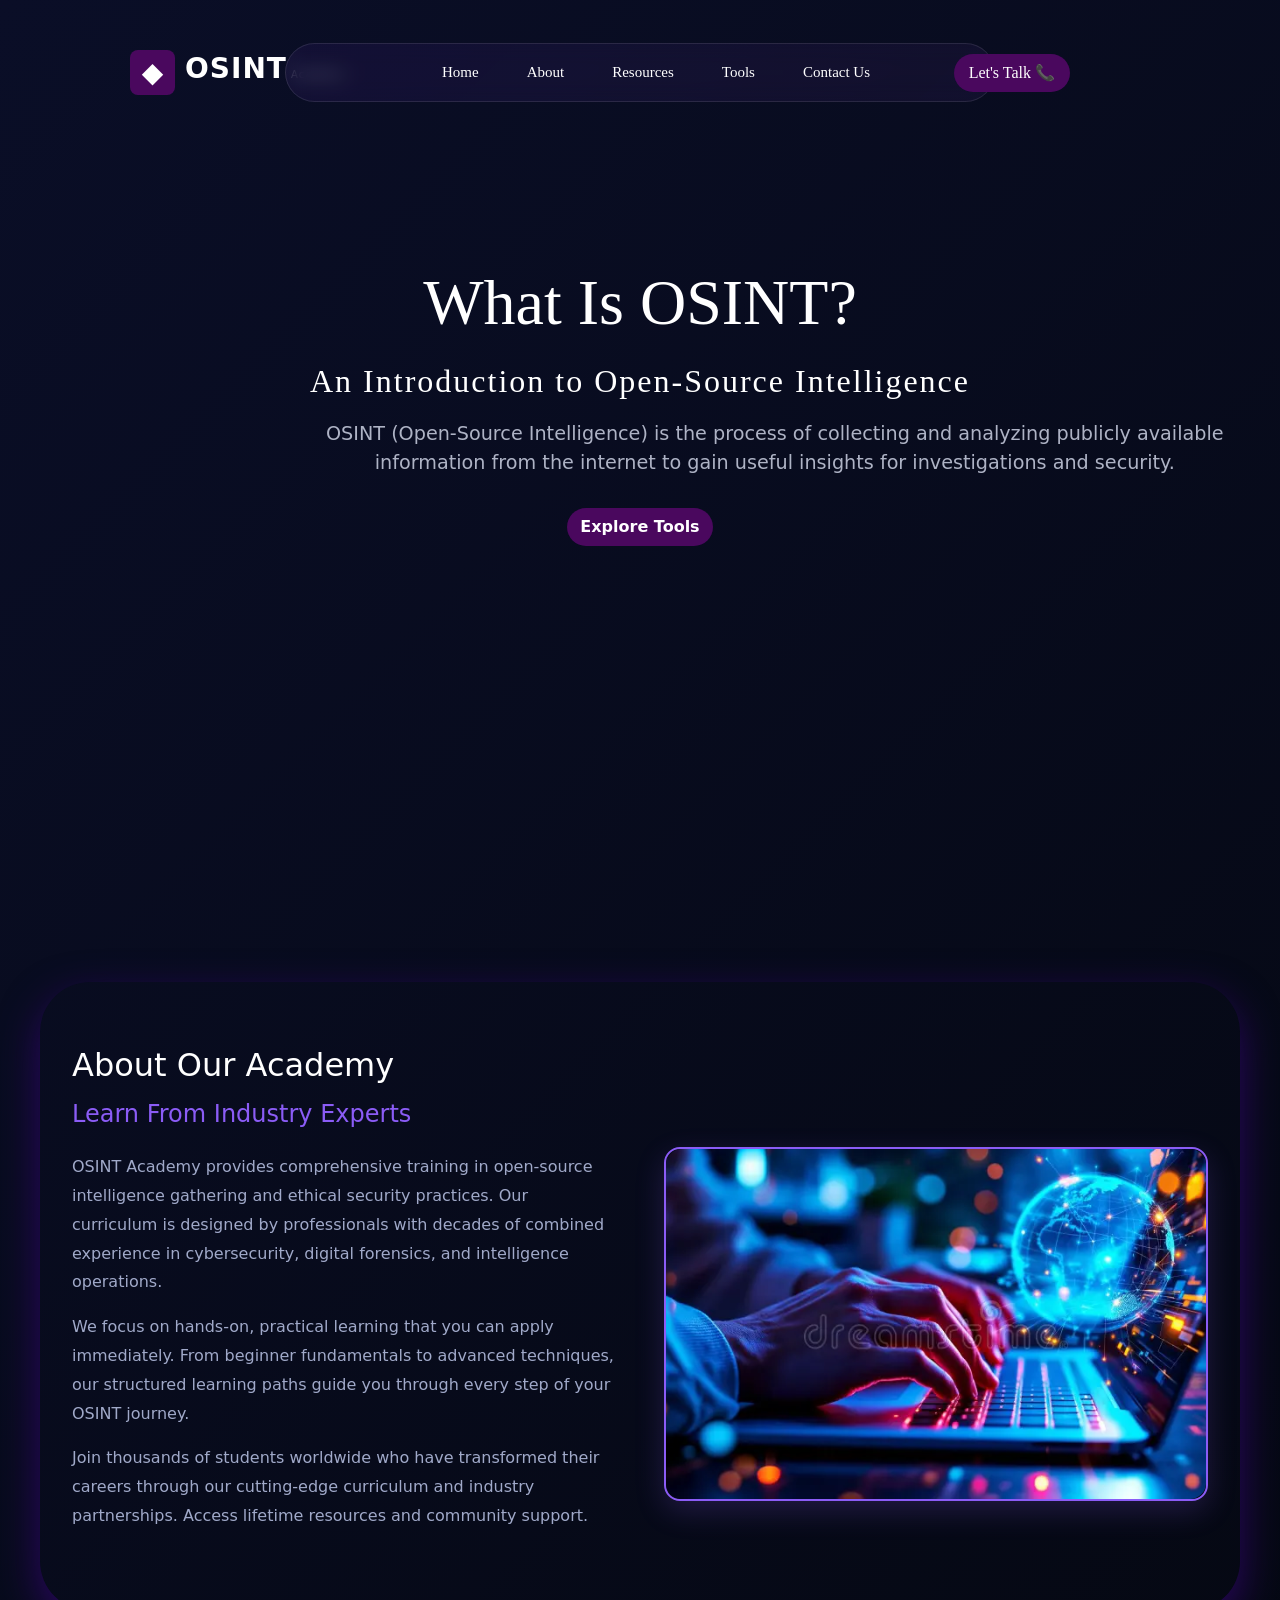
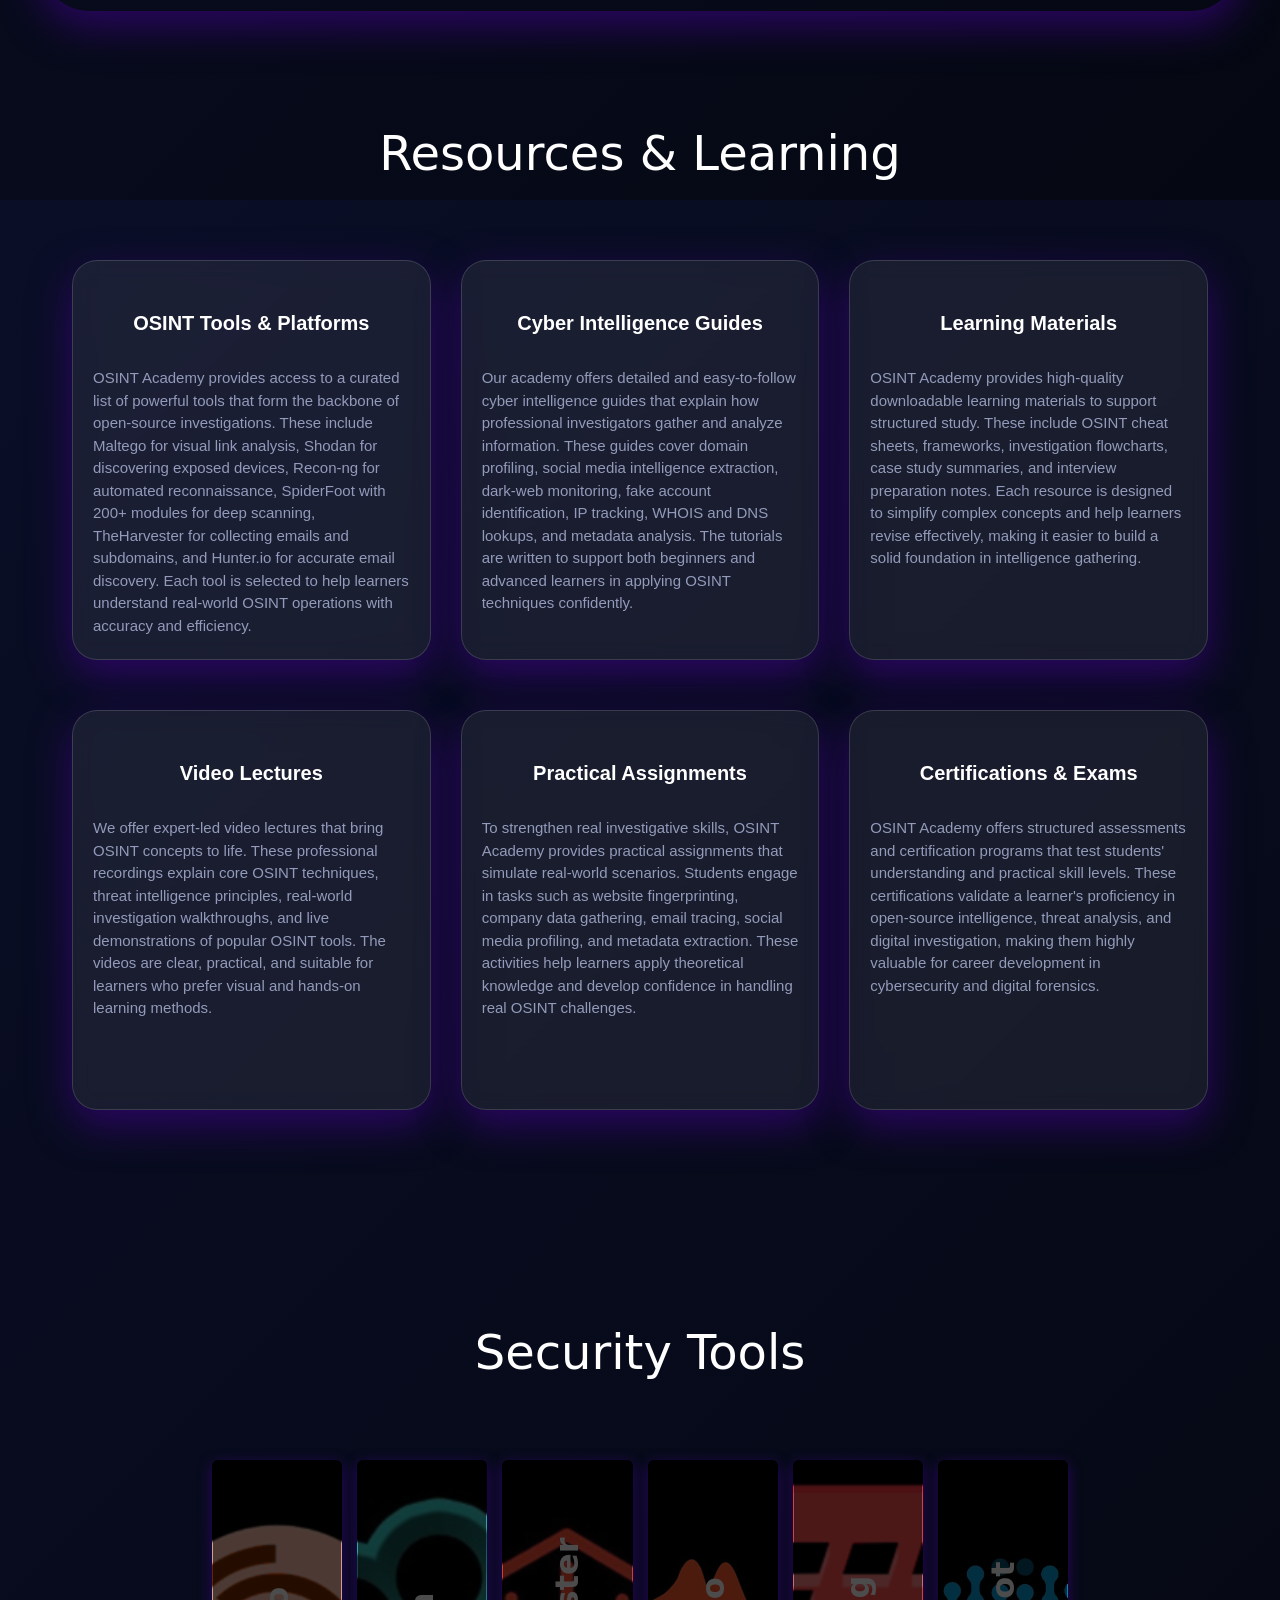
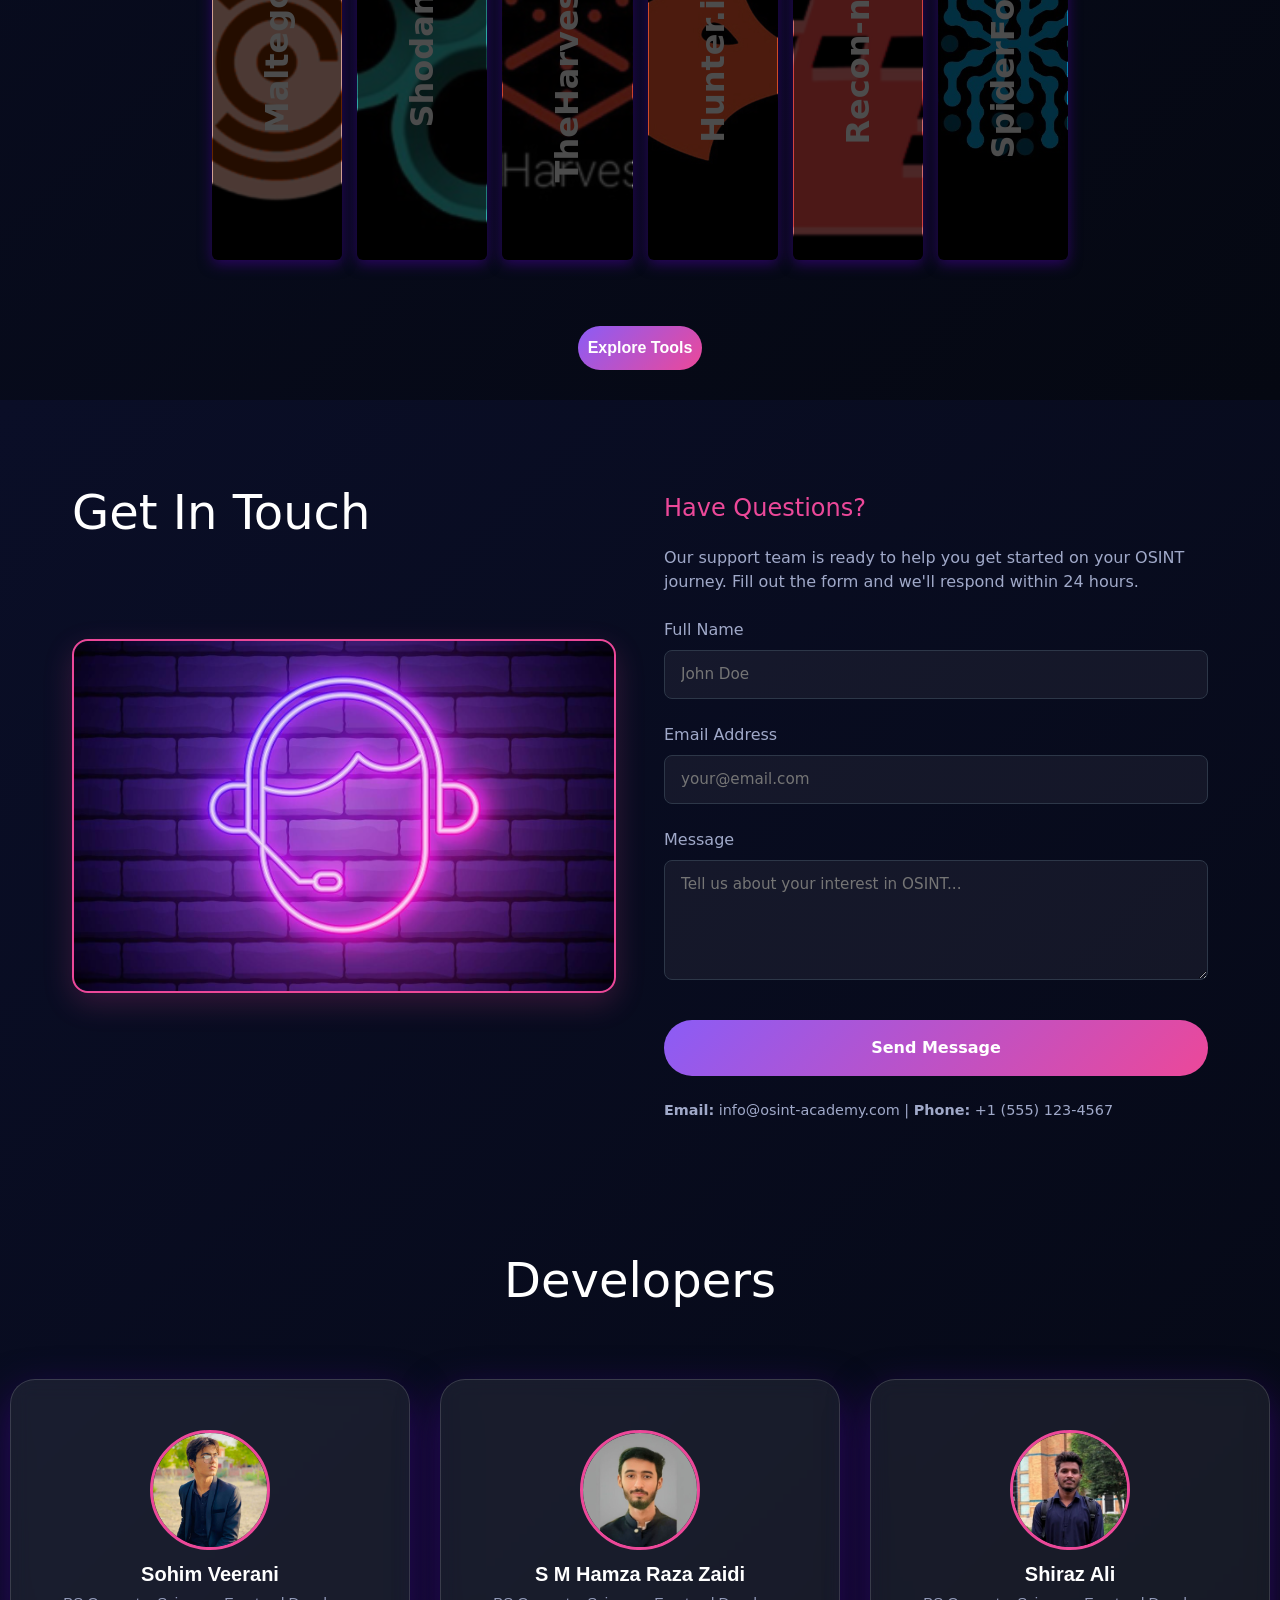
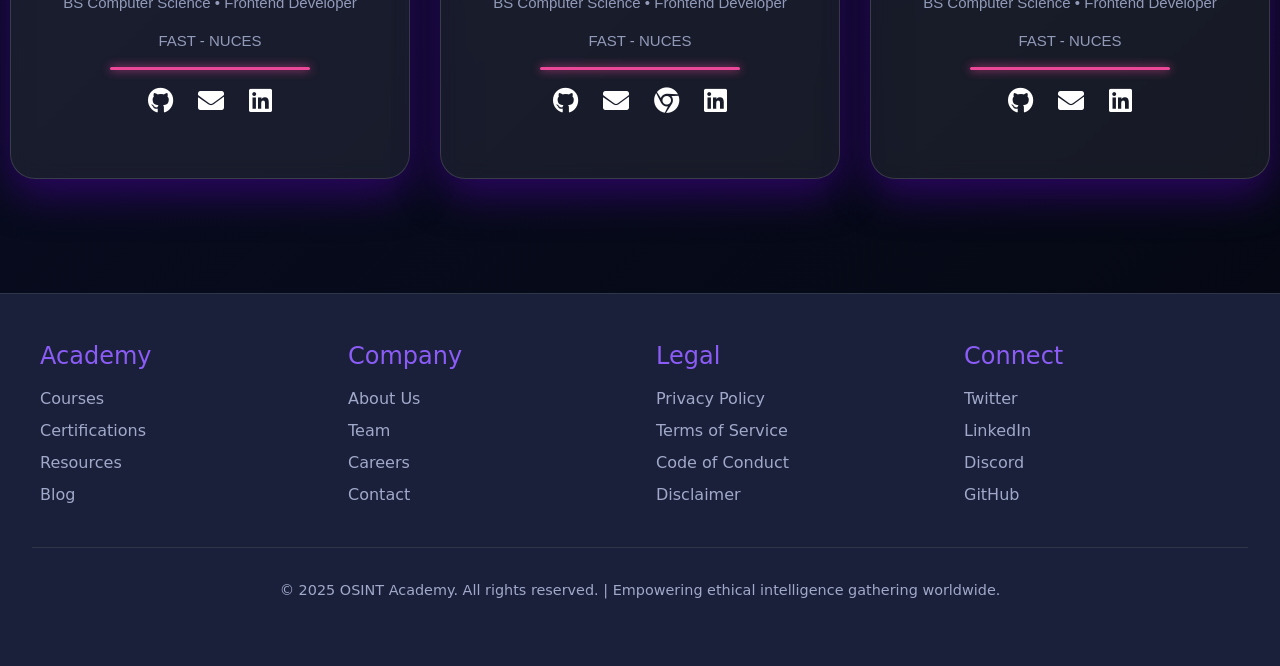
==== commit 39b3c1d0: "index.html" ====
--- a/index.html
+++ b/index.html
@@ -426,6 +426,6 @@
       integrity="sha384-FKyoEForCGlyvwx9Hj09JcYn3nv7wiPVlz7YYwJrWVcXK/BmnVDxM+D2scQbITxI"
       crossorigin="anonymous"
     ></script>
-    <script src="script.js"></script>
+    <script src="js/index.js"></script>
   </body>
 </html>
--- a/style/index.css
+++ b/style/index.css
@@ -27,137 +27,123 @@
   background-size: 400% 400%;
 }
 
-.header {
-  width: 100%;
-  padding: 20px 40px;
-  position: relative;
-  z-index: 100;
-  display: flex;
-  align-items: center;
-  justify-content: space-between;
-}
-
-.logo {
-  display: flex;
-  align-items: center;
-  gap: 10px;
-  margin-left: 20px;
-}
-
-.logo::before {
-  content: "◆";
-  width: 45px;
-  height: 45px;
-  background: linear-gradient(135deg, #4a085e, #4a085e);
-  border-radius: 8px;
-  display: flex;
-  align-items: center;
-  justify-content: center;
-  font-size: 28px;
-  color: white;
-  font-weight: bold;
-  flex-shrink: 0;
-}
-
-.logo h1 {
-  display: flex;
-  flex-direction: column;
-}
-
-.logo a {
-  color: white;
-  text-decoration: none;
-  font-size: 28px;
-  font-weight: bold;
-  letter-spacing: 1px;
-}
-
-.logo span {
-  font-size: 10px;
-  color: rgba(255, 255, 255, 0.6);
-  font-weight: normal;
-  margin-top: -5px;
-}
-
-.inner_header {
-  position: absolute;
-  left: 50%;
-  transform: translateX(-50%);
-  background: linear-gradient(135deg, #7c3aed15, #a955f710);
-  backdrop-filter: blur(10px);
-  border-radius: 50px;
-  padding: 5px 100px;
-  border: 1.5px solid rgba(255, 255, 255, 0.1);
-  font-family: cursive;
-}
-
-nav {
-  display: flex;
-}
-
-.nav-list {
-  display: flex;
-  list-style: none;
-  gap: 0;
-  align-items: center;
-  margin: 0;
-}
-
-.nav-list a {
-  color: white;
-  text-decoration: none;
-  padding: 12px 24px;
-  font-size: 15px;
-  font-weight: 500;
-  border-radius: 50px;
-  transition: all 0.3s ease;
-  display: inline-block;
-  white-space: nowrap;
-  position: relative;
-}
-
-.nav-list a:hover {
-  color: #4a085e;
-}
-
-.contact-btn {
-  display: inline-block;
-  padding: 7px 15px;
-  border-radius: 50px !important;
-  background: #4a085e;
-  border: 1.5px solid rgba(255, 255, 255, 0.1);
-  backdrop-filter: blur(10px);
-  font-family: cursive;
-  border: none;
-  color: rgb(255, 255, 255);
-  cursor: pointer;
-  align-items: center;
-  justify-content: center;
-  transition: all 0.3s ease;
-  margin-right: 40px;
-}
-
-.contact-btn:hover {
-  background: linear-gradient(135deg, #7c3aed15, #a955f710);
-  border: 1.5px solid rgba(255, 255, 255, 0.1);
-  color: rgb(255, 255, 255);
-}
-
-/* Mobile menu toggle */
-.mobile-menu-toggle {
-  display: none;
-  flex-direction: column;
-  cursor: pointer;
-  z-index: 101;
-}
-
-.mobile-menu-toggle span {
-  width: 25px;
-  height: 3px;
-  background-color: white;
-  margin: 3px 0;
-  transition: 0.3s;
-}
+  /* header */
+
+  .header {
+    width: 100%;
+    padding: 50px 60px;
+    position: relative;
+    z-index: 100;
+    display: flex;
+    align-items: center;
+    justify-content: space-between;
+  }
+
+  .logo {
+    display: flex;
+    align-items: center;
+    gap: 10px;
+    margin-left: 70px;
+  }
+
+  .logo::before {
+    content: "◆";
+    width: 45px;
+    height: 45px;
+    background: linear-gradient(135deg, #4a085e, #4a085e);
+    border-radius: 8px;
+    display: flex;
+    align-items: center;
+    justify-content: center;
+    font-size: 28px;
+    color: white;
+    font-weight: bold;
+    flex-shrink: 0;
+  }
+
+  .logo h1 {
+    display: flex;
+    flex-direction: column;
+  }
+
+  .logo a {
+    color: white;
+    text-decoration: none;
+    font-size: 28px;
+    font-weight: bold;
+    letter-spacing: 1px;
+  }
+
+  .logo span {
+    font-size: 10px;
+    color: rgba(255, 255, 255, 0.6);
+    font-weight: normal;
+    margin-top: -5px;
+  }
+
+  .inner_header {
+    position: absolute;
+    left: 50%;
+    transform: translateX(-50%);
+    background: linear-gradient(135deg, #7c3aed15, #a955f710);
+    backdrop-filter: blur(10px);
+    border-radius: 50px;
+    padding: 5px 100px;
+    border: 1.5px solid rgba(255, 255, 255, 0.1);
+    font-family: cursive;
+  }
+
+  nav {
+    display: flex;
+  }
+
+  .nav-list {
+    display: flex;
+    list-style: none;
+    gap: 0;
+    align-items: center;
+    margin: 0;
+  }
+
+  .nav-list a {
+    color: white;
+    text-decoration: none;
+    padding: 12px 24px;
+    font-size: 15px;
+    font-weight: 500;
+    border-radius: 50px;
+    transition: all 0.3s ease;
+    display: inline-block;
+    white-space: nowrap;
+    position: relative;
+  }
+
+  .nav-list a:hover {
+    color: #4a085e;
+  }
+
+  .contact-btn {
+    display: inline-block;
+    padding: 7px 15px;
+    border-radius: 50px !important;
+    background: #4a085e;
+    border: 1.5px solid rgba(255, 255, 255, 0.1);
+    backdrop-filter: blur(10px);
+    font-family: cursive;
+    border: none;
+    color: rgb(255, 255, 255);
+    cursor: pointer;
+    align-items: center;
+    justify-content: center;
+    transition: all 0.3s ease;
+    margin-right: 150px;
+  }
+
+  .contact-btn:hover {
+    background: linear-gradient(135deg, #7c3aed15, #a955f710);
+    border: 1.5px solid rgba(255, 255, 255, 0.1);
+    color: rgb(255, 255, 255);
+  }
 
 /* Main Content Section */
 /* Hero Section */
@@ -194,30 +180,31 @@
   z-index: 10;
   top: 50%;
   transform: translateY(0%);
+  /* text-align: center; */
   color: rgb(255, 255, 255);
-  padding: 50px 30px;
+  padding: 70px 130px;
   text-align: center;
 }
 
 .inner_hero h1 {
-  font-size: 3rem;
+  font-size: 4rem;
   margin-bottom: 20px;
   font-family: cursive;
 }
 
 .inner_hero h2 {
-  font-size: 1.5rem;
+  font-size: 2rem;
   margin-bottom: 20px;
   font-family: cursive;
   letter-spacing: 2px;
 }
 
 .inner_hero p {
-  font-size: 1.1rem;
-  width: 100%;
+  font-size: 1.2rem;
+  width: 82ex;
   margin-bottom: 30px;
   text-align: center;
-  margin-left: 0;
+  margin-left: 19%;
   color: #aeb3c5;
 }
 
@@ -249,7 +236,6 @@
 .about {
   padding: 4rem 2rem;
   max-width: 1200px;
-  height: max-content;
   margin: 0 auto;
   border-radius: 50px;
   box-shadow: 0 15px 40px rgba(47, 6, 105, 0.901);
@@ -362,6 +348,7 @@
   min-height: 80vh;
   width: 100%;
   padding: 50px 0;
+  /* background: rgb(64, 8, 76); */
   border-radius: 50px;
   text-align: center;
 }
@@ -819,285 +806,355 @@
     transform: translateY(0);
   }
 }
-
-/* Responsive Styles */
-@media (max-width: 1200px) {
+/* New responsive styles - do not modify existing index.css */
+
+/* Mobile Navigation */
+.menu-toggle {
+  display: none;
+  background: none;
+  border: none;
+  color: white;
+  font-size: 24px;
+  cursor: pointer;
+  z-index: 150;
+}
+
+.menu-toggle.active {
+  color: var(--accent-pink);
+}
+
+/* Tablets and below (1024px) */
+@media (max-width: 1024px) {
+  .header {
+    padding: 30px 20px;
+    margin-left: 0;
+  }
+
+  .logo {
+    margin-left: 0;
+  }
+
+  .inner_header {
+    position: static;
+    transform: none;
+    padding: 0;
+    background: none;
+    border: none;
+    backdrop-filter: none;
+  }
+
+  .nav-list {
+    position: absolute;
+    top: 70px;
+    left: 0;
+    width: 100%;
+    flex-direction: column;
+    gap: 0;
+    background: rgba(10, 14, 39, 0.95);
+    backdrop-filter: blur(10px);
+    border: 1px solid rgba(255, 255, 255, 0.1);
+    max-height: 0;
+    overflow: hidden;
+    transition: max-height 0.3s ease;
+  }
+
+  .nav-list.active {
+    max-height: 500px;
+  }
+
+  .nav-list a {
+    padding: 15px 20px;
+    border-radius: 0;
+  }
+
+  .menu-toggle {
+    display: block;
+    position: absolute;
+    right: 20px;
+    top: 30px;
+  }
+
+  .contact-btn {
+    margin-right: 60px;
+  }
+
+  .inner_hero {
+    padding: 30px 20px;
+  }
+
+  .inner_hero h1 {
+    font-size: 2rem;
+  }
+
+  .inner_hero h2 {
+    font-size: 1.3rem;
+  }
+
+  .inner_hero p {
+    width: 100%;
+    margin-left: 0;
+    font-size: 1rem;
+  }
+
+  .about-container {
+    grid-template-columns: 1fr;
+  }
+
+  .res {
+    flex-wrap: wrap;
+    gap: 20px;
+  }
+
+  .res .cont {
+    width: 100%;
+    height: auto;
+    min-height: 300px;
+  }
+
   .card-container {
     width: 90%;
-  }
-  
-  .res .cont {
-    width: 300px;
-    height: 350px;
-  }
-}
-
-@media (max-width: 992px) {
-  .about-container {
-    grid-template-columns: 1fr;
-  }
-  
+    height: 300px;
+  }
+
   .contact-container {
     grid-template-columns: 1fr;
   }
-  
-  .res {
-    flex-wrap: wrap;
-  }
-  
-  .res .cont {
-    width: 350px;
-    height: 350px;
-  }
-  
+
   .aboutdev {
     flex-wrap: wrap;
-  }
-  
+    gap: 20px;
+  }
+
   .aboutdev .info {
-    width: 350px;
-    height: 350px;
-  }
-}
-
+    width: 100%;
+    height: auto;
+    min-height: 300px;
+  }
+}
+
+/* Mobile (768px and below) */
 @media (max-width: 768px) {
   .header {
-    padding: 15px 20px;
-  }
-
-  
-  .logo {
-    margin-left: 0;
-  }
-  
+    padding: 20px 15px;
+  }
+
+  .logo::before {
+    width: 35px;
+    height: 35px;
+    font-size: 20px;
+  }
+
   .logo a {
-    font-size: 24px;
-  }
-  
-  .mobile-menu-toggle {
-    display: flex;
-  }
-  
-  .inner_header {
-    position: fixed;
-    top: 0;
-    left: 0;
-    width: 100%;
-    height: 100vh;
-    background: rgba(10, 14, 39, 0.98);
-    transform: translateX(-100%);
-    transition: transform 0.3s ease;
-    z-index: 100;
-    padding: 80px 0;
-    border-radius: 0;
-  }
-  
-  .inner_header.active {
-    transform: translateX(0);
-  }
-  
-  .nav-list {
-    flex-direction: column;
-    gap: 20px;
-    padding: 0;
-  }
-  
-  .nav-list a {
-    font-size: 18px;
-    padding: 15px 30px;
-  }
-  
+    font-size: 20px;
+  }
+
   .contact-btn {
-    display: none;
-  }
-  
+    padding: 5px 12px;
+    margin-right: 0;
+    font-size: 12px;
+  }
+
+  .main {
+    min-height: 100vh;
+  }
+
   .inner_hero {
-    justify-content: left;
-    padding: 30px 20px;
-  }
-  
+    padding: 20px 15px;
+  }
+
   .inner_hero h1 {
-    font-size: 2.5rem;
-  }
-  
+    font-size: 1.5rem;
+    margin-bottom: 15px;
+  }
+
   .inner_hero h2 {
-    font-size: 1.3rem;
-  }
-  
+    font-size: 1rem;
+  }
+
   .inner_hero p {
-    font-size: 1rem;
-  }
-  
+    font-size: 0.9rem;
+    margin-bottom: 20px;
+  }
+
   .about {
-    padding: 3rem 1.5rem;
-    /* margin-top: 2vh; */
-  }
-  
+    padding: 2rem 1rem;
+    margin-top: 40px;
+    box-shadow: 0 10px 30px rgba(47, 6, 105, 0.6);
+  }
+
   .about h2 {
-    font-size: 1.8rem;
-  }
-  
+    font-size: 1.5rem;
+  }
+
   .about-text h3 {
-    font-size: 1.3rem;
-  }
-  
-  .about-text p {
-    font-size: 0.95rem;
-  }
-  
+    font-size: 1.2rem;
+  }
+
   .about-image img {
     height: 250px;
   }
-  
+
   .resources {
-    padding: 3rem 1.5rem;
-  }
-  
+    padding: 2rem 1rem;
+  }
+
   .resources h2 {
-    font-size: 2rem;
-  }
-  
+    font-size: 1.8rem;
+    margin-top: 30px;
+  }
+
   .res .cont {
     width: 100%;
-    max-width: 350px;
-    height: auto;
-    min-height: 300px;
-    padding: 30px 20px;
-  }
-  
+    padding: 30px 15px;
+  }
+
   .res .cont h3 {
-    font-size: 1.2rem;
-  }
-  
+    font-size: 18px;
+  }
+
   .res .cont p {
-    font-size: 0.9rem;
-  }
-  
+    font-size: 14px;
+  }
+
   .cards {
     padding: 30px 0;
   }
-  
+
   .cards h2.section-title {
-    font-size: 2rem;
-  }
-  
+    font-size: 1.8rem;
+    margin-top: 30px;
+  }
+
   .card-container {
-    flex-direction: column;
-    width: 90%;
-    height: auto;
-    margin: 30px auto;
-  }
-  
-  .card {
-    width: 100%;
+    width: 95%;
     height: 200px;
-    margin-bottom: 15px;
-  }
-  
-  .card:hover {
-    flex: 1;
-  }
-  
-  .card-container:hover .card:not(:hover) {
-    flex: 1;
-  }
-  
+    gap: 10px;
+  }
+
   .card h2 {
-    font-size: 1.5rem;
-  }
-  
+    font-size: 1.3rem;
+    bottom: 50px;
+  }
+
   .card p {
     font-size: 0.9rem;
   }
-  
+
   .card .vertical-name {
     font-size: 1.5rem;
   }
-  
+
+  .btn2 {
+    padding: 8px;
+    font-size: 0.9rem;
+  }
+
   .contact {
-    padding: 3rem 1.5rem;
-  }
-  
+    padding: 2rem 1rem;
+  }
+
   .contact h2 {
-    font-size: 2rem;
-    margin-bottom: 1rem;
-  }
-  
+    font-size: 1.8rem;
+  }
+
   .contact-image img {
     height: 250px;
   }
-  
+
+  .contact-form {
+    gap: 1rem;
+  }
+
+  .form-group input,
+  .form-group textarea {
+    padding: 0.6rem 0.8rem;
+    font-size: 0.9rem;
+  }
+
+  .form-group textarea {
+    min-height: 100px;
+  }
+
   .dev h1 {
-    font-size: 2rem;
-  }
-  
+    font-size: 1.8rem;
+    margin-top: 30px;
+  }
+
+  .aboutdev {
+    gap: 15px;
+  }
+
   .aboutdev .info {
     width: 100%;
-    max-width: 350px;
-    height: auto;
-    min-height: 350px;
-  }
-  
+    padding: 30px 15px;
+  }
+
   .aboutdev .info img {
     width: 100px;
     height: 100px;
   }
-  
-  .aboutdev .info h3 {
+
+  .footer-grid {
+    grid-template-columns: repeat(2, 1fr);
+    gap: 1.5rem;
+  }
+}
+
+/* Extra small devices (480px and below) */
+@media (max-width: 480px) {
+  .header {
+    padding: 15px 10px;
+  }
+
+  .logo a {
+    font-size: 18px;
+  }
+
+  .logo span {
+    font-size: 9px;
+  }
+
+  .inner_hero h1 {
     font-size: 1.2rem;
   }
-  
-  .aboutdev .info p {
+
+  .inner_hero h2 {
     font-size: 0.9rem;
   }
-  
-  .media-icons a {
-    font-size: 22px;
-  }
-}
-
-@media (max-width: 576px) {
-  .inner_hero{
-    text-align: left;
-  }
-  .inner_hero h1 {
-    font-size: 2rem;
-  }
-  
-  .inner_hero h2 {
-    font-size: 1.1rem;
-  }
-  
+
   .inner_hero p {
-    text-align: left;
-    font-size: 0.9rem;
-  }
-  
+    font-size: 0.85rem;
+  }
+
   .about h2 {
-    font-size: 1.5rem;
-  }
-  
-  .about-text h3 {
-    font-size: 1.1rem;
-  }
-  
+    font-size: 1.3rem;
+  }
+
   .resources h2 {
     font-size: 1.5rem;
   }
-  
+
   .cards h2.section-title {
     font-size: 1.5rem;
   }
-  
-  .contact h2 {
-    font-size: 1.5rem;
-  }
-  
-  .dev h1 {
-    font-size: 1.5rem;
-  }
-  
+
+  .card-container {
+    height: 150px;
+  }
+
+  .card .vertical-name {
+    font-size: 1.2rem;
+  }
+
   .footer-grid {
-    grid-template-columns: repeat(2, 1fr);
-  }
-}+    grid-template-columns: 1fr;
+  }
+
+  .footer-section h4 {
+    font-size: 0.95rem;
+  }
+
+  .footer-section a {
+    font-size: 0.85rem;
+  }
+}
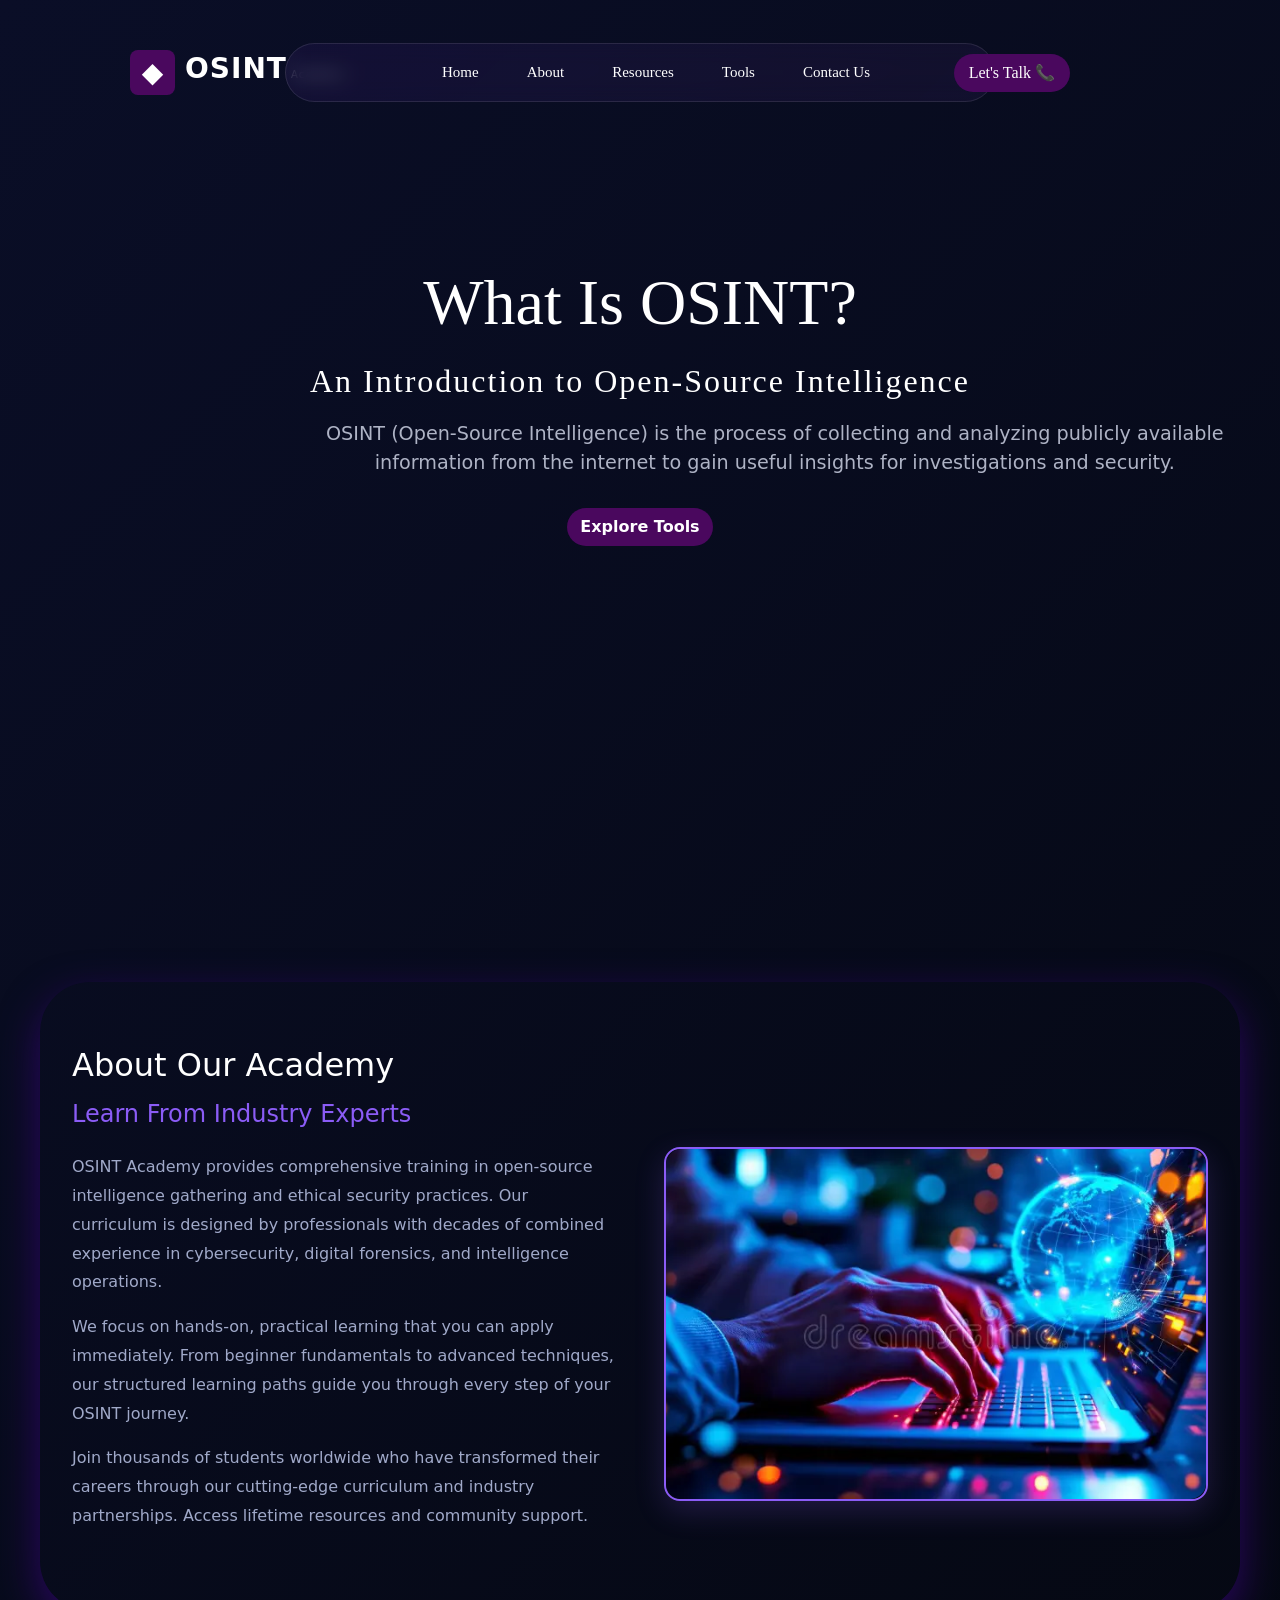
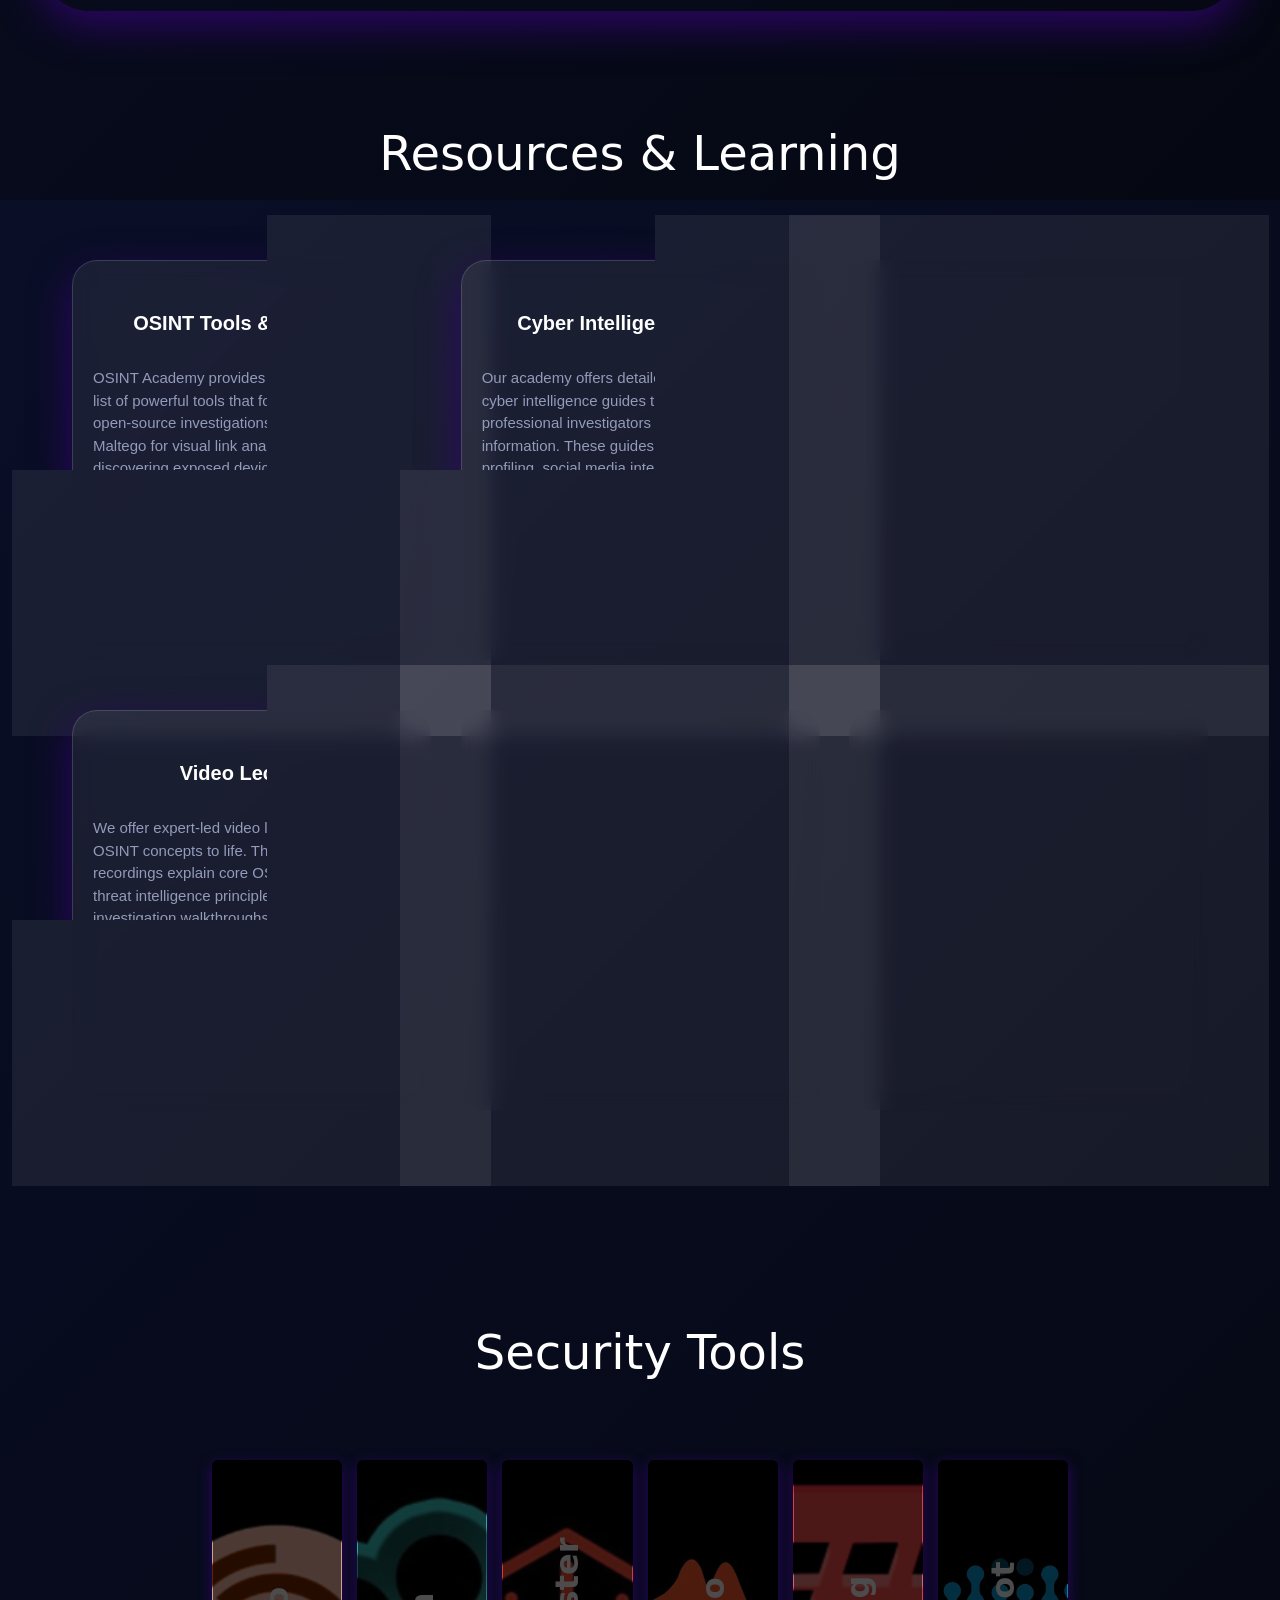
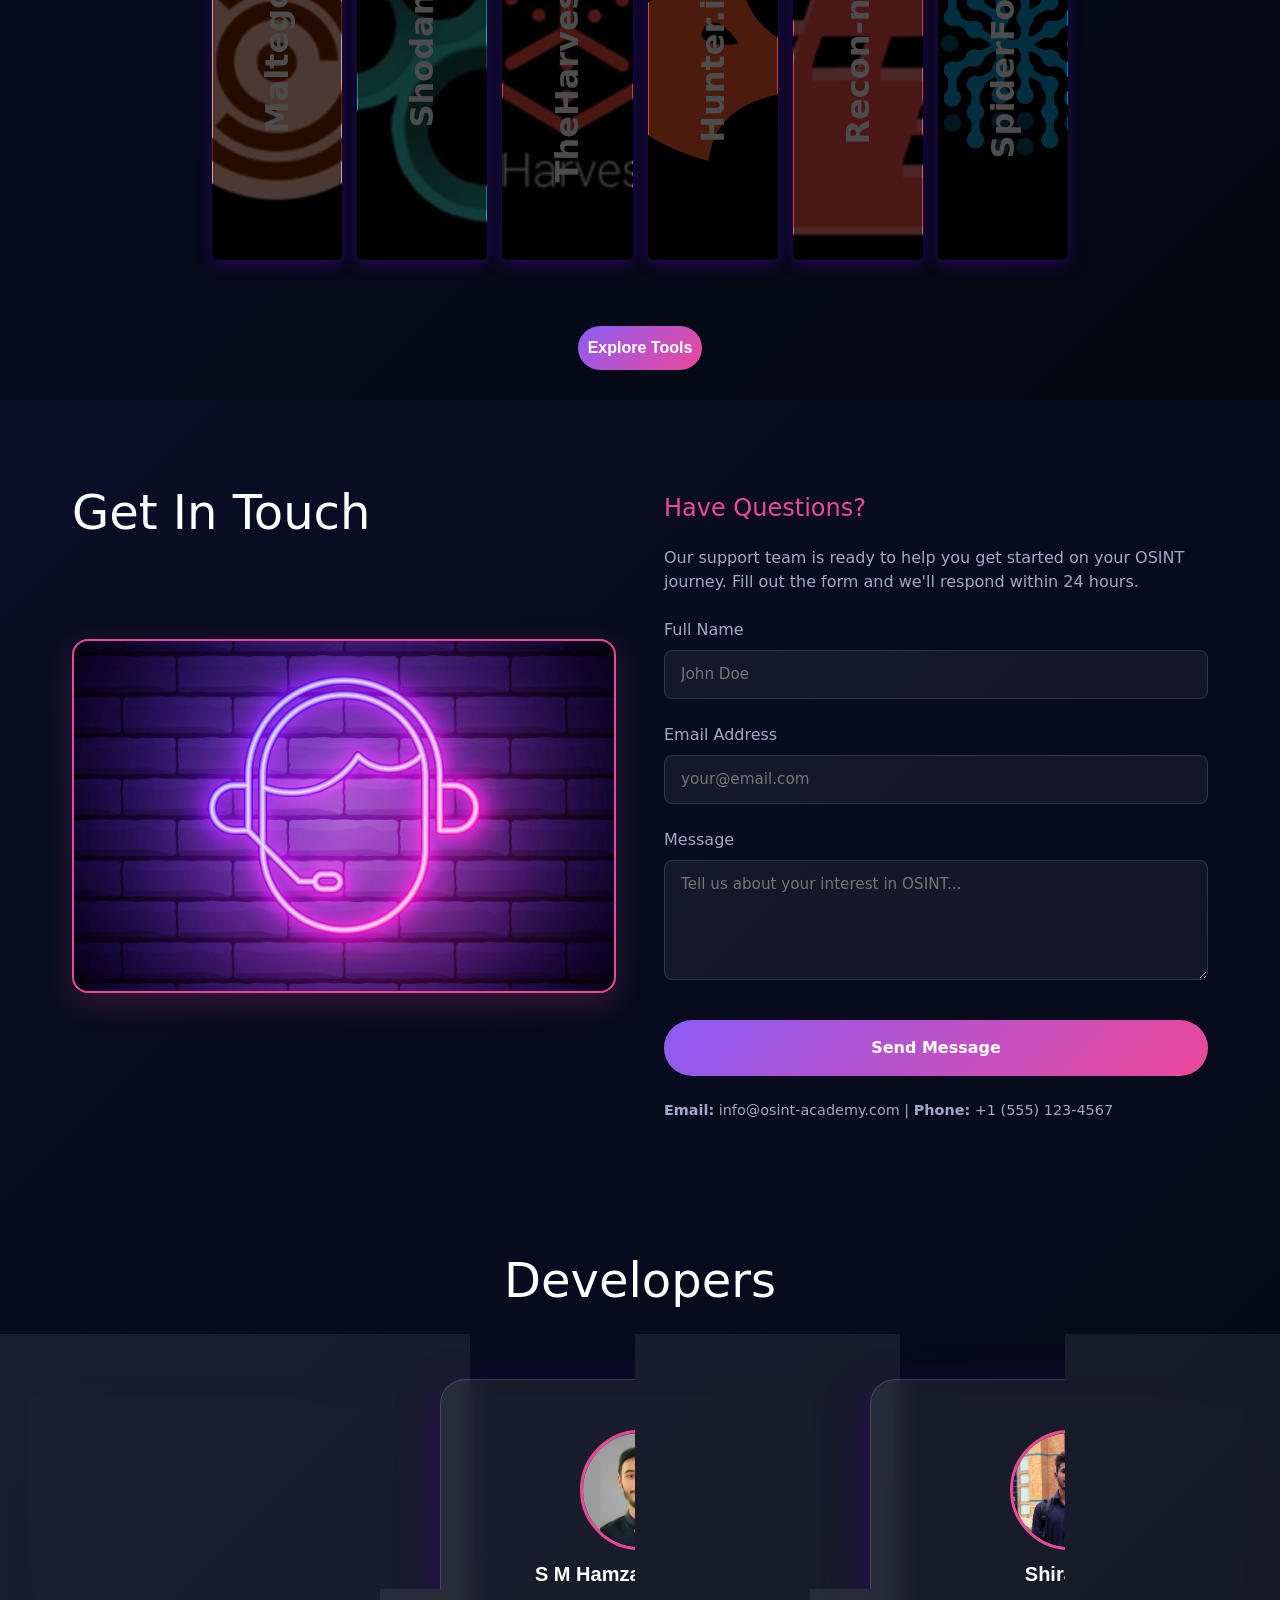
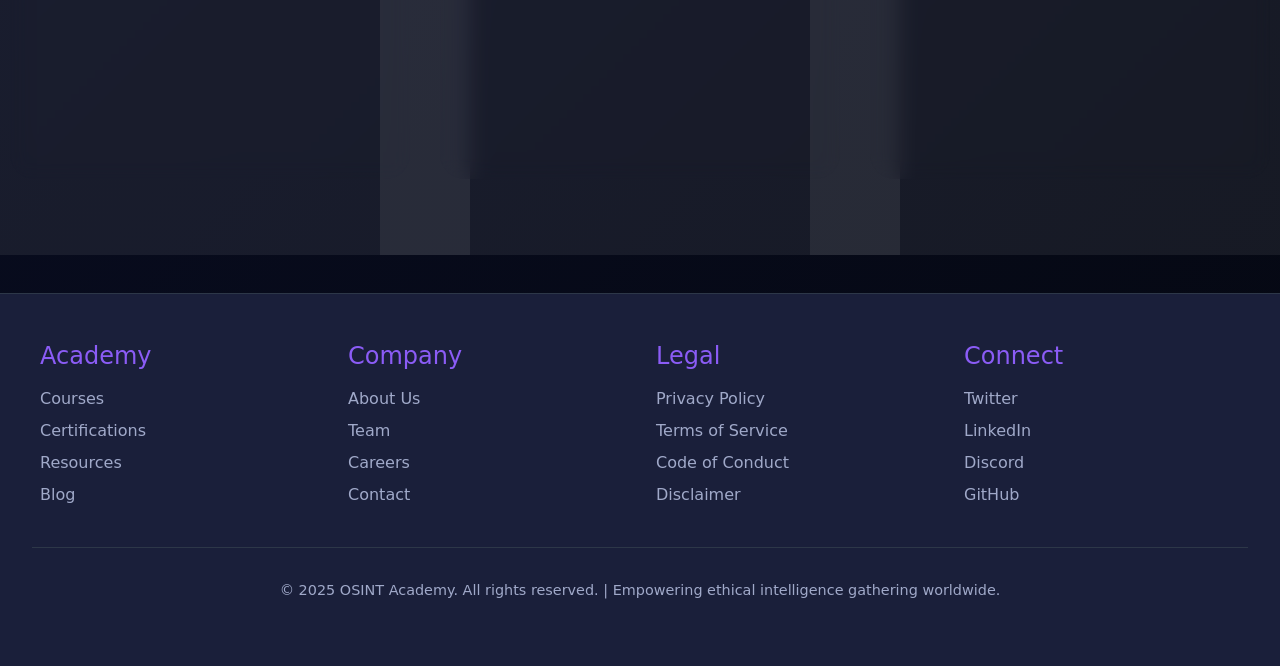
==== commit 4d8fc93f: "index.html" ====
--- a/index.html
+++ b/index.html
@@ -69,7 +69,7 @@
           analyzing publicly available information from the internet to gain
           useful insights for investigations and security.
         </p>
-        <a href="tools"
+        <a href="tools.html"
           ><button class="btn" type="button">
             <span><b>Explore Tools</b></span>
           </button>
@@ -254,7 +254,7 @@
           <p>Scans for public exposure automatically.</p>
         </div>
       </div>
-      <a href="#"
+      <a href="tools.html"
         ><button class="btn2" type="button">
           <span><b>Explore Tools</b></span>
         </button>
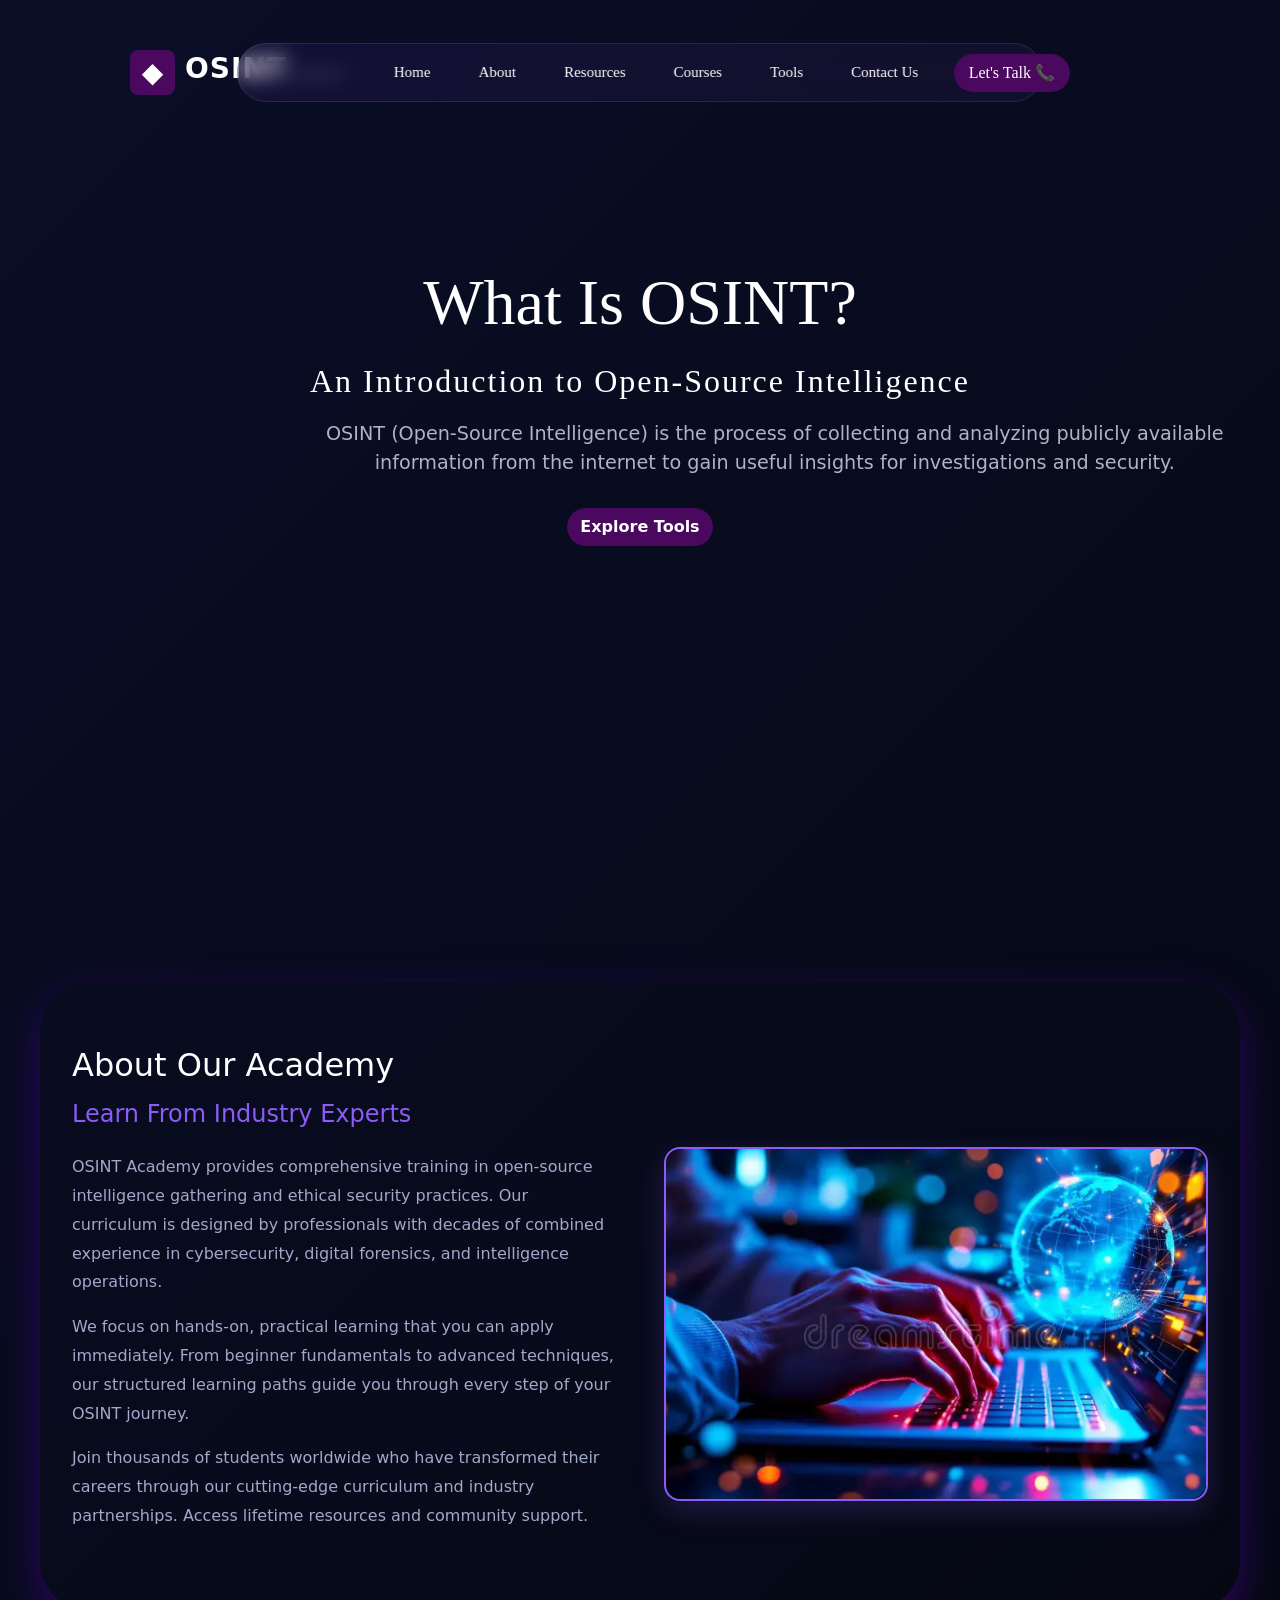
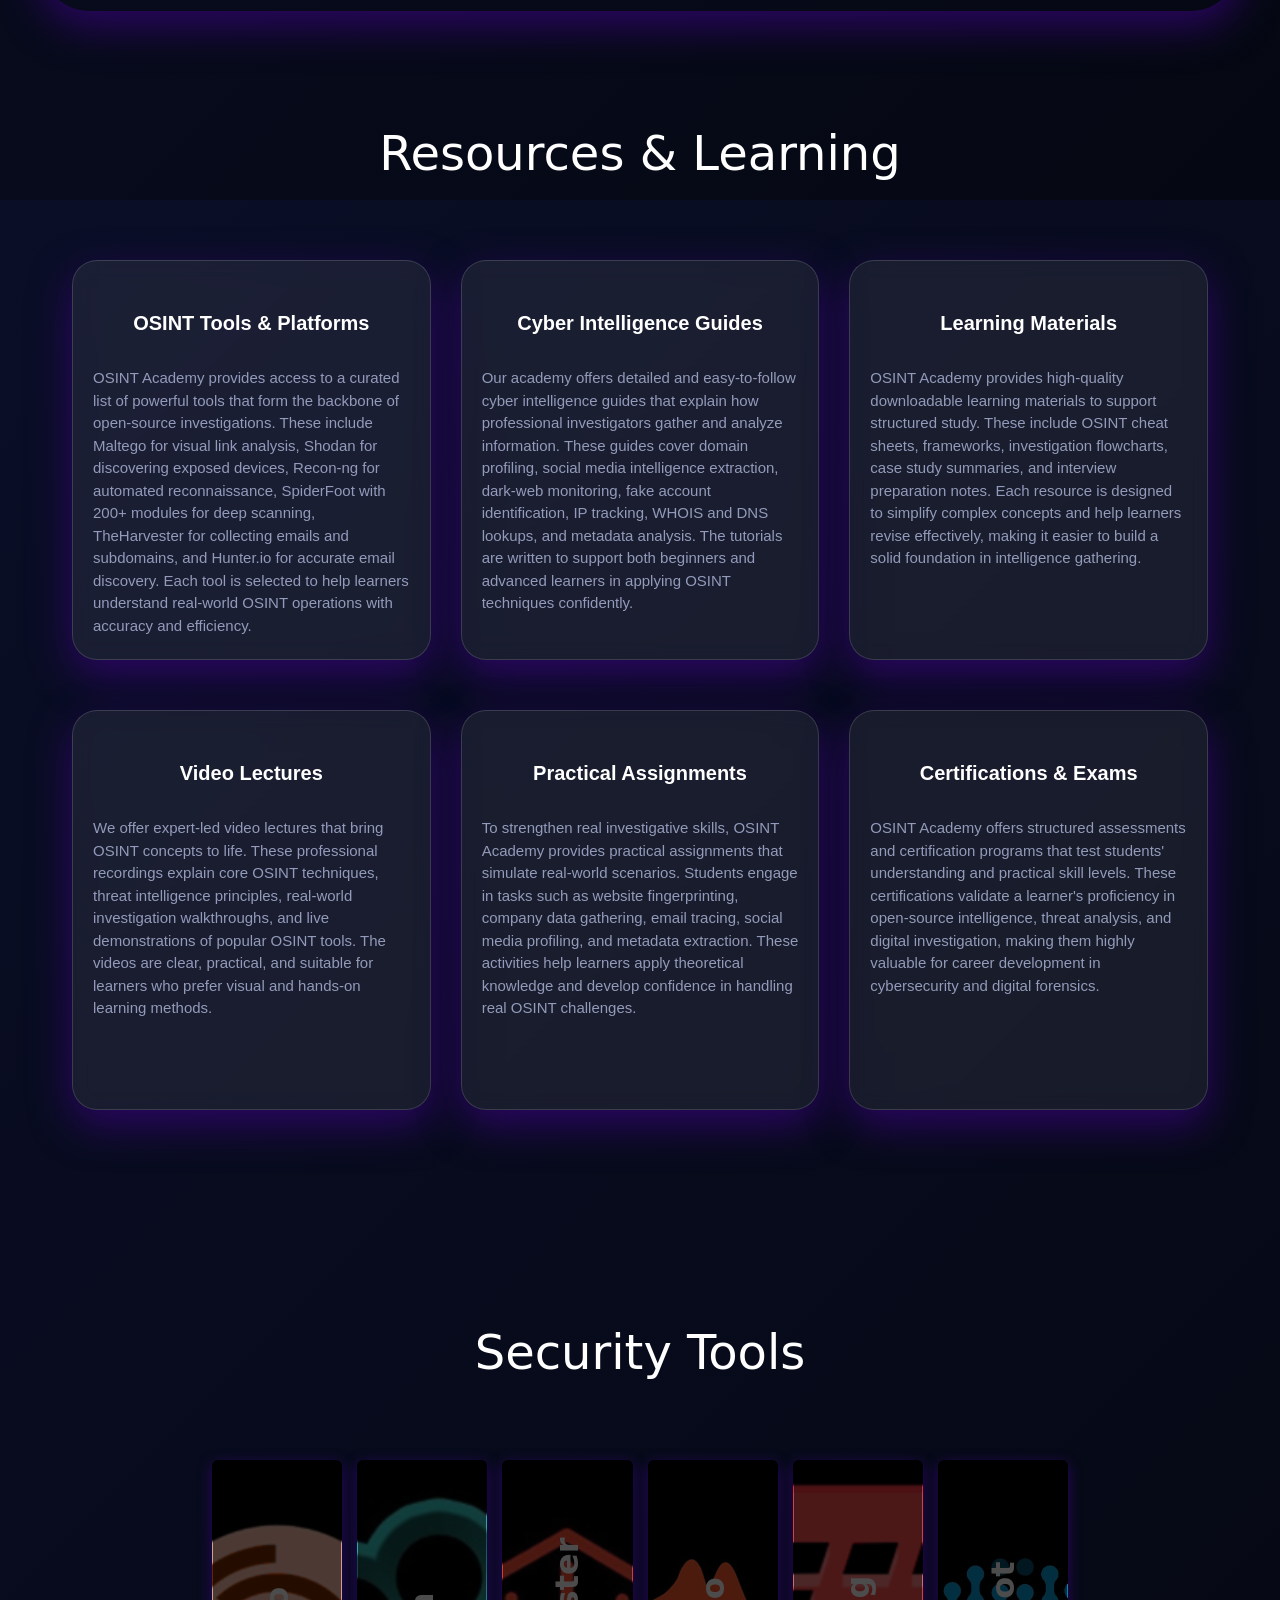
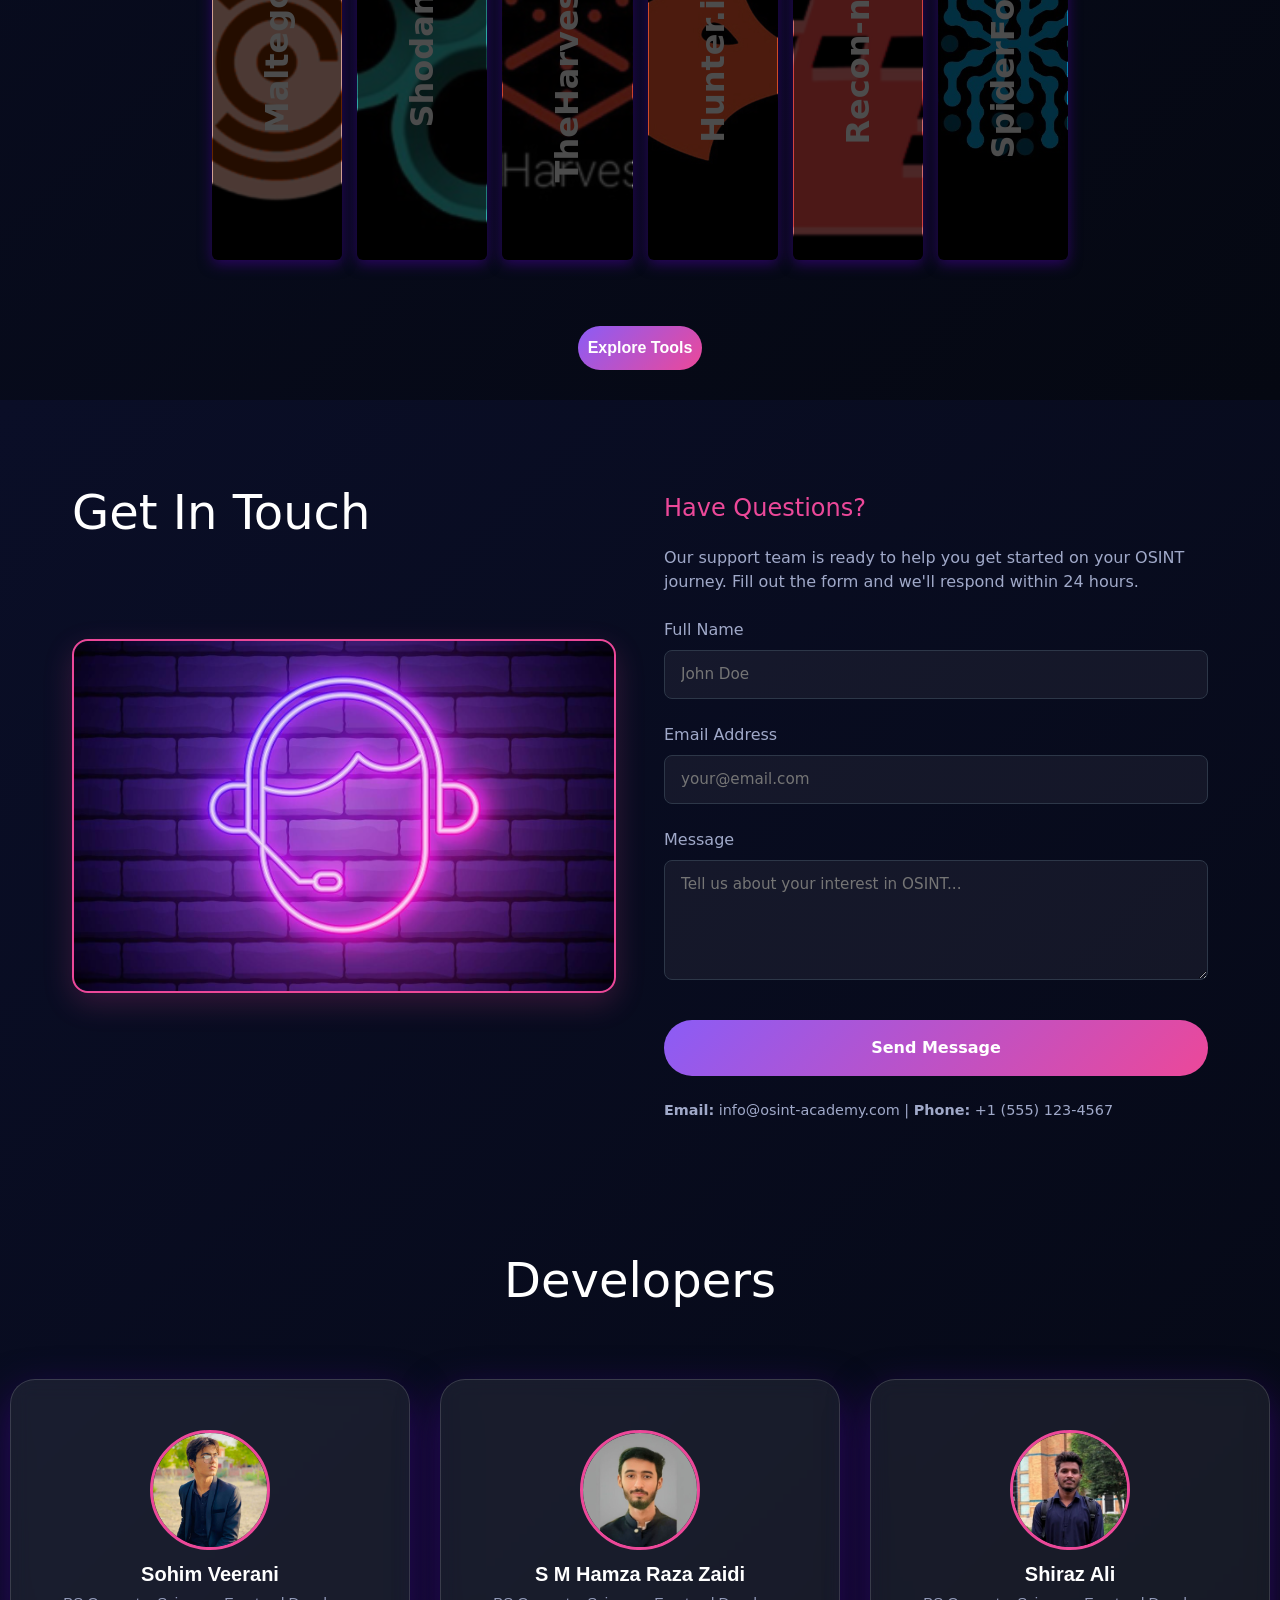
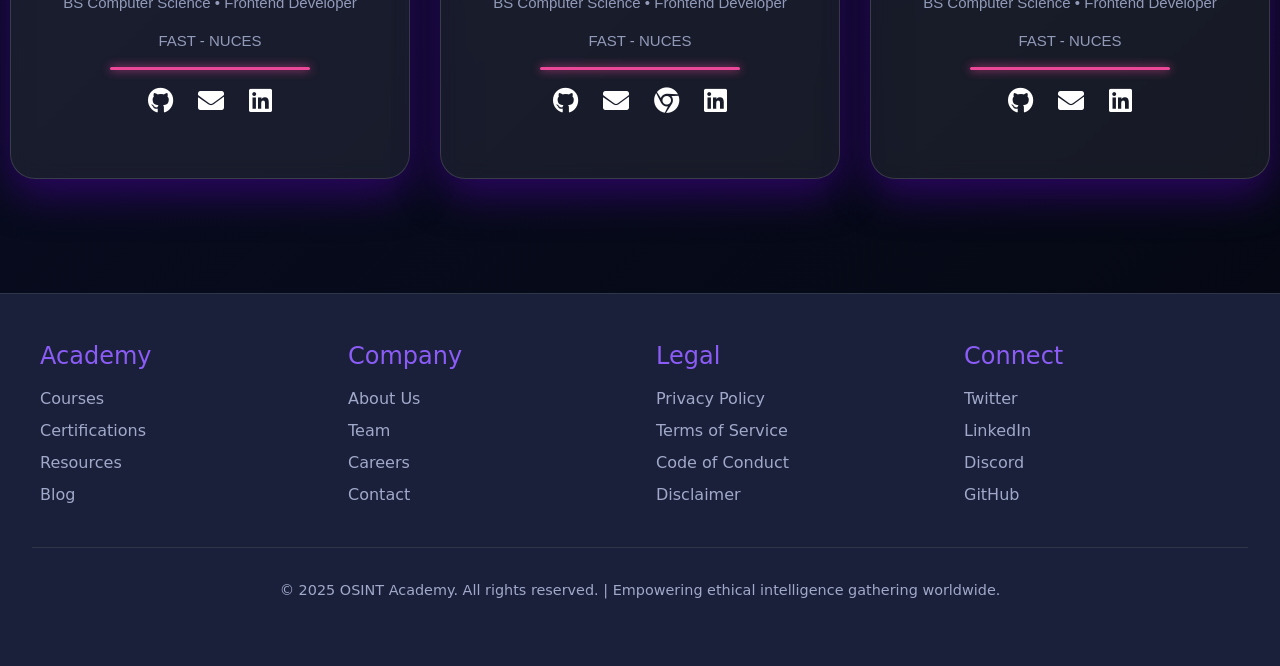
==== commit 9a65f093: "Final Tool page" ====
--- a/index.html
+++ b/index.html
@@ -1,431 +1,369 @@
 <!DOCTYPE html>
 <html lang="en">
-  <head>
-    <meta charset="UTF-8" />
-    <meta name="viewport" content="width=device-width, initial-scale=1.0" />
-    <title>OSINT Academy</title>
-    <link
-      href="https://fonts.googleapis.com/css2?family=Montserrat:wght@400;700&display=swap"
-      rel="stylesheet"
-    />
-    <link rel="stylesheet" href="style/index.css" />
-    <link rel="stylesheet" href="style/responsive.css" />
-    <link
-      href="https://cdn.jsdelivr.net/npm/bootstrap@5.3.8/dist/css/bootstrap.min.css"
-      rel="stylesheet"
-      integrity="sha384-sRIl4kxILFvY47J16cr9ZwB07vP4J8+LH7qKQnuqkuIAvNWLzeN8tE5YBujZqJLB"
-      crossorigin="anonymous"
-    />
-    <link
-      href="https://fonts.googleapis.com/css2?family=Pacifico&display=swap"
-      rel="stylesheet"
-    />
-    <link
-      rel="stylesheet"
-      href="https://cdnjs.cloudflare.com/ajax/libs/font-awesome/5.15.2/css/all.min.css"
-    />
-  </head>
-
-  <body>
-    <!-- The video -->
-    <video autoplay muted loop id="myVideo">
-      <source src="background/Untitled design.mp4" type="video/mp4" />
-    </video>
-
-    <!-- Added hamburger menu button for mobile -->
-    <header class="header">
-      <div class="logo">
-        <h1>
-          <a href="index.html"
-            ><b>OSINT<span> Academy</span></b></a
-          >
-        </h1>
-      </div>
-      <button class="menu-toggle" id="menuToggle" aria-label="Toggle navigation menu">
-        <i class="fas fa-bars"></i>
-      </button>
-      <div class="inner_header" id="navMenu">
-        <nav>
-          <ul class="nav-list">
-            <li><a href="index.html">Home</a></li>
-            <li><a href="#about">About</a></li>
-            <li><a href="#resources">Resources</a></li>
-            <li><a href="#tools">Tools</a></li>
-            <li><a href="#contact">Contact Us</a></li>
-          </ul>
-        </nav>
-      </div>
-      <a href="#dev"><button class="contact-btn">Let's Talk 📞</button></a>
-    </header>
-
-    <section class="main">
-      <div class="inner_hero">
-        <h1 class="quote">
-          What Is OSINT?<b><br /></b>
-        </h1>
-        <h2>An Introduction to Open-Source Intelligence</h2>
-        <p>
-          OSINT (Open-Source Intelligence) is the process of collecting and
-          analyzing publicly available information from the internet to gain
-          useful insights for investigations and security.
-        </p>
-        <a href="tools.html"
-          ><button class="btn" type="button">
-            <span><b>Explore Tools</b></span>
-          </button>
-        </a>
-      </div>
-    </section>
-
-    <section class="about" id="about">
-      <h2>About Our Academy</h2>
-      <div class="about-container">
-        <div class="about-text">
-          <h3>Learn From Industry Experts</h3>
-          <p>
-            OSINT Academy provides comprehensive training in open-source
-            intelligence gathering and ethical security practices. Our
-            curriculum is designed by professionals with decades of combined
-            experience in cybersecurity, digital forensics, and intelligence
-            operations.
-          </p>
-          <p>
-            We focus on hands-on, practical learning that you can apply
-            immediately. From beginner fundamentals to advanced techniques, our
-            structured learning paths guide you through every step of your OSINT
-            journey.
-          </p>
-          <p>
-            Join thousands of students worldwide who have transformed their
-            careers through our cutting-edge curriculum and industry
-            partnerships. Access lifetime resources and community support.
-          </p>
-        </div>
-        <div class="about-image">
-          <img src="Images/about.png" alt="Team Learning" />
-        </div>
-      </div>
-    </section>
-
-    <section class="resources" id="resources">
-      <h2>Resources & Learning</h2>
-      <section class="res">
-        <div class="cont">
-          <h3>OSINT Tools & Platforms</h3>
-          <p>
-            OSINT Academy provides access to a curated list of powerful tools
-            that form the backbone of open-source investigations. These include
-            Maltego for visual link analysis, Shodan for discovering exposed
-            devices, Recon-ng for automated reconnaissance, SpiderFoot with 200+
-            modules for deep scanning, TheHarvester for collecting emails and
-            subdomains, and Hunter.io for accurate email discovery. Each tool is
-            selected to help learners understand real-world OSINT operations
-            with accuracy and efficiency.
-          </p>
-        </div>
-
-        <div class="cont">
-          <h3>Cyber Intelligence Guides</h3>
-          <p>
-            Our academy offers detailed and easy-to-follow cyber intelligence
-            guides that explain how professional investigators gather and
-            analyze information. These guides cover domain profiling, social
-            media intelligence extraction, dark-web monitoring, fake account
-            identification, IP tracking, WHOIS and DNS lookups, and metadata
-            analysis. The tutorials are written to support both beginners and
-            advanced learners in applying OSINT techniques confidently.
-          </p>
-        </div>
-
-        <div class="cont">
-          <h3>Learning Materials</h3>
-          <p>
-            OSINT Academy provides high-quality downloadable learning materials
-            to support structured study. These include OSINT cheat sheets,
-            frameworks, investigation flowcharts, case study summaries, and
-            interview preparation notes. Each resource is designed to simplify
-            complex concepts and help learners revise effectively, making it
-            easier to build a solid foundation in intelligence gathering.
-          </p>
-        </div>
-      </section>
-
-      <section class="res">
-        <div class="cont">
-          <h3>Video Lectures</h3>
-          <p>
-            We offer expert-led video lectures that bring OSINT concepts to
-            life. These professional recordings explain core OSINT techniques,
-            threat intelligence principles, real-world investigation
-            walkthroughs, and live demonstrations of popular OSINT tools. The
-            videos are clear, practical, and suitable for learners who prefer
-            visual and hands-on learning methods.
-          </p>
-        </div>
-
-        <div class="cont">
-          <h3>Practical Assignments</h3>
-          <p>
-            To strengthen real investigative skills, OSINT Academy provides
-            practical assignments that simulate real-world scenarios. Students
-            engage in tasks such as website fingerprinting, company data
-            gathering, email tracing, social media profiling, and metadata
-            extraction. These activities help learners apply theoretical
-            knowledge and develop confidence in handling real OSINT challenges.
-          </p>
-        </div>
-
-        <div class="cont">
-          <h3>Certifications & Exams</h3>
-          <p>
-            OSINT Academy offers structured assessments and certification
-            programs that test students' understanding and practical skill
-            levels. These certifications validate a learner's proficiency in
-            open-source intelligence, threat analysis, and digital
-            investigation, making them highly valuable for career development in
-            cybersecurity and digital forensics.
-          </p>
-        </div>
-      </section>
-    </section>
-
-    <section class="cards" id="tools">
-      <h2 class="section-title">Security Tools</h2>
-
-      <div class="card-container">
-        <div
-          class="card"
-          id="img"
-          style="background-image: url('Images/Maltego-Logo.jpg')"
-        >
-          <span class="vertical-name">Maltego</span>
-
-          <h2>Maltego</h2>
-          <p>Maps connections visually</p>
-        </div>
-        <div
-          class="card"
-          id="img"
-          style="background-image: url('Images/shodan.jpg')"
-        >
-          <span class="vertical-name">Shodan</span>
-
-          <h2>Shodan</h2>
-          <p>Finds internet‑exposed devices</p>
-        </div>
-        <div
-          class="card"
-          id="img"
-          style="background-image: url('Images/harvester.jpg')"
-        >
-          <span class="vertical-name">TheHarvester</span>
-
-          <h2>TheHarvester</h2>
-          <p>Gathers emails and subdomains</p>
-        </div>
-        <div
-          class="card"
-          id="img"
-          style="background-image: url('Images/hunter.jpg')"
-        >
-          <span class="vertical-name">Hunter.io</span>
-
-          <h2>Hunter.io</h2>
-          <p>Finds and verifies professional emails</p>
-        </div>
-        <div
-          class="card"
-          id="img"
-          style="background-image: url('Images/recon.png')"
-        >
-          <span class="vertical-name">Recon‑ng</span>
-
-          <h2>Recon‑ng</h2>
-          <p>Automates OSINT recon</p>
-        </div>
-        <div
-          class="card"
-          id="img"
-          style="background-image: url('Images/spider.jpg')"
-        >
-          <span class="vertical-name">SpiderFoot</span>
-
-          <h2>SpiderFoot</h2>
-          <p>Scans for public exposure automatically.</p>
-        </div>
-      </div>
-      <a href="tools.html"
-        ><button class="btn2" type="button">
+
+<head>
+  <meta charset="UTF-8" />
+  <meta name="viewport" content="width=device-width, initial-scale=1.0" />
+  <title>OSINT Academy</title>
+  <link href="https://fonts.googleapis.com/css2?family=Montserrat:wght@400;700&display=swap" rel="stylesheet" />
+  <link rel="stylesheet" href="style/index.css" />
+  <link rel="stylesheet" href="style/responsive.css" />
+  <link href="https://cdn.jsdelivr.net/npm/bootstrap@5.3.8/dist/css/bootstrap.min.css" rel="stylesheet"
+    integrity="sha384-sRIl4kxILFvY47J16cr9ZwB07vP4J8+LH7qKQnuqkuIAvNWLzeN8tE5YBujZqJLB" crossorigin="anonymous" />
+  <link href="https://fonts.googleapis.com/css2?family=Pacifico&display=swap" rel="stylesheet" />
+  <link rel="stylesheet" href="https://cdnjs.cloudflare.com/ajax/libs/font-awesome/5.15.2/css/all.min.css" />
+</head>
+
+<body>
+  <!-- The video -->
+  <video autoplay muted loop id="myVideo">
+    <source src="background/Untitled design.mp4" type="video/mp4" />
+  </video>
+
+  <!-- Added hamburger menu button for mobile -->
+  <header class="header">
+    <div class="logo">
+      <h1>
+        <a href="index.html"><b>OSINT<span> Academy</span></b></a>
+      </h1>
+    </div>
+    <button class="menu-toggle" id="menuToggle" aria-label="Toggle navigation menu">
+      <i class="fas fa-bars"></i>
+    </button>
+    <div class="inner_header" id="navMenu">
+      <nav>
+        <ul class="nav-list">
+          <li><a href="index.html">Home</a></li>
+          <li><a href="#about">About</a></li>
+          <li><a href="#resources">Resources</a></li>
+          <li><a href="courses.html">Courses</a></li>
+          <li><a href="#tools">Tools</a></li>
+          <li><a href="#contact">Contact Us</a></li>
+        </ul>
+      </nav>
+    </div>
+    <a href="#dev"><button class="contact-btn">Let's Talk 📞</button></a>
+  </header>
+
+  <section class="main">
+    <div class="inner_hero">
+      <h1 class="quote">
+        What Is OSINT?<b><br /></b>
+      </h1>
+      <h2>An Introduction to Open-Source Intelligence</h2>
+      <p>
+        OSINT (Open-Source Intelligence) is the process of collecting and
+        analyzing publicly available information from the internet to gain
+        useful insights for investigations and security.
+      </p>
+      <a href="tools.html"><button class="btn" type="button">
           <span><b>Explore Tools</b></span>
         </button>
       </a>
+    </div>
+  </section>
+
+  <section class="about" id="about">
+    <h2>About Our Academy</h2>
+    <div class="about-container">
+      <div class="about-text">
+        <h3>Learn From Industry Experts</h3>
+        <p>
+          OSINT Academy provides comprehensive training in open-source
+          intelligence gathering and ethical security practices. Our
+          curriculum is designed by professionals with decades of combined
+          experience in cybersecurity, digital forensics, and intelligence
+          operations.
+        </p>
+        <p>
+          We focus on hands-on, practical learning that you can apply
+          immediately. From beginner fundamentals to advanced techniques, our
+          structured learning paths guide you through every step of your OSINT
+          journey.
+        </p>
+        <p>
+          Join thousands of students worldwide who have transformed their
+          careers through our cutting-edge curriculum and industry
+          partnerships. Access lifetime resources and community support.
+        </p>
+      </div>
+      <div class="about-image">
+        <img src="Images/about.png" alt="Team Learning" />
+      </div>
+    </div>
+  </section>
+
+  <section class="resources" id="resources">
+    <h2>Resources & Learning</h2>
+    <section class="res">
+      <div class="cont">
+        <h3>OSINT Tools & Platforms</h3>
+        <p>
+          OSINT Academy provides access to a curated list of powerful tools
+          that form the backbone of open-source investigations. These include
+          Maltego for visual link analysis, Shodan for discovering exposed
+          devices, Recon-ng for automated reconnaissance, SpiderFoot with 200+
+          modules for deep scanning, TheHarvester for collecting emails and
+          subdomains, and Hunter.io for accurate email discovery. Each tool is
+          selected to help learners understand real-world OSINT operations
+          with accuracy and efficiency.
+        </p>
+      </div>
+
+      <div class="cont">
+        <h3>Cyber Intelligence Guides</h3>
+        <p>
+          Our academy offers detailed and easy-to-follow cyber intelligence
+          guides that explain how professional investigators gather and
+          analyze information. These guides cover domain profiling, social
+          media intelligence extraction, dark-web monitoring, fake account
+          identification, IP tracking, WHOIS and DNS lookups, and metadata
+          analysis. The tutorials are written to support both beginners and
+          advanced learners in applying OSINT techniques confidently.
+        </p>
+      </div>
+
+      <div class="cont">
+        <h3>Learning Materials</h3>
+        <p>
+          OSINT Academy provides high-quality downloadable learning materials
+          to support structured study. These include OSINT cheat sheets,
+          frameworks, investigation flowcharts, case study summaries, and
+          interview preparation notes. Each resource is designed to simplify
+          complex concepts and help learners revise effectively, making it
+          easier to build a solid foundation in intelligence gathering.
+        </p>
+      </div>
     </section>
 
-    <section class="contact" id="contact">
-      <h2>Get In Touch</h2>
-      <div class="contact-container">
-        <div class="contact-image">
-          <img src="Images/contact.png" alt="Contact Support" />
-        </div>
-        <div>
-          <h3
-            style="
+    <section class="res">
+      <div class="cont">
+        <h3>Video Lectures</h3>
+        <p>
+          We offer expert-led video lectures that bring OSINT concepts to
+          life. These professional recordings explain core OSINT techniques,
+          threat intelligence principles, real-world investigation
+          walkthroughs, and live demonstrations of popular OSINT tools. The
+          videos are clear, practical, and suitable for learners who prefer
+          visual and hands-on learning methods.
+        </p>
+      </div>
+
+      <div class="cont">
+        <h3>Practical Assignments</h3>
+        <p>
+          To strengthen real investigative skills, OSINT Academy provides
+          practical assignments that simulate real-world scenarios. Students
+          engage in tasks such as website fingerprinting, company data
+          gathering, email tracing, social media profiling, and metadata
+          extraction. These activities help learners apply theoretical
+          knowledge and develop confidence in handling real OSINT challenges.
+        </p>
+      </div>
+
+      <div class="cont">
+        <h3>Certifications & Exams</h3>
+        <p>
+          OSINT Academy offers structured assessments and certification
+          programs that test students' understanding and practical skill
+          levels. These certifications validate a learner's proficiency in
+          open-source intelligence, threat analysis, and digital
+          investigation, making them highly valuable for career development in
+          cybersecurity and digital forensics.
+        </p>
+      </div>
+    </section>
+  </section>
+
+  <section class="cards" id="tools">
+    <h2 class="section-title">Security Tools</h2>
+
+    <div class="card-container">
+      <div class="card" id="img" style="background-image: url('Images/Maltego-Logo.jpg')">
+        <span class="vertical-name">Maltego</span>
+
+        <h2>Maltego</h2>
+        <p>Maps connections visually</p>
+      </div>
+      <div class="card" id="img" style="background-image: url('Images/shodan.jpg')">
+        <span class="vertical-name">Shodan</span>
+
+        <h2>Shodan</h2>
+        <p>Finds internet‑exposed devices</p>
+      </div>
+      <div class="card" id="img" style="background-image: url('Images/harvester.jpg')">
+        <span class="vertical-name">TheHarvester</span>
+
+        <h2>TheHarvester</h2>
+        <p>Gathers emails and subdomains</p>
+      </div>
+      <div class="card" id="img" style="background-image: url('Images/hunter.jpg')">
+        <span class="vertical-name">Hunter.io</span>
+
+        <h2>Hunter.io</h2>
+        <p>Finds and verifies professional emails</p>
+      </div>
+      <div class="card" id="img" style="background-image: url('Images/recon.png')">
+        <span class="vertical-name">Recon‑ng</span>
+
+        <h2>Recon‑ng</h2>
+        <p>Automates OSINT recon</p>
+      </div>
+      <div class="card" id="img" style="background-image: url('Images/spider.jpg')">
+        <span class="vertical-name">SpiderFoot</span>
+
+        <h2>SpiderFoot</h2>
+        <p>Scans for public exposure automatically.</p>
+      </div>
+    </div>
+    <a href="tools.html"><button class="btn2" type="button">
+        <span><b>Explore Tools</b></span>
+      </button>
+    </a>
+  </section>
+
+  <section class="contact" id="contact">
+    <h2>Get In Touch</h2>
+    <div class="contact-container">
+      <div class="contact-image">
+        <img src="Images/contact.png" alt="Contact Support" />
+      </div>
+      <div>
+        <h3 style="
               font-size: 1.5rem;
               margin-bottom: 1.5rem;
               color: var(--accent-pink);
-            "
-          >
-            Have Questions?
-          </h3>
-          <p style="color: var(--text-secondary); margin-bottom: 1.5rem">
-            Our support team is ready to help you get started on your OSINT
-            journey. Fill out the form and we'll respond within 24 hours.
-          </p>
-          <form action="#" method="POST" class="contact-form" id="contactForm">
-            <input type="hidden" name="access_key" value="#" />
-
-            <div class="form-group">
-              <label>Full Name</label>
-              <input type="text" placeholder="John Doe" required />
-            </div>
-            <div class="form-group">
-              <label>Email Address</label>
-              <input type="email" placeholder="your@email.com" required />
-            </div>
-            <div class="form-group">
-              <label>Message</label>
-              <textarea
-                placeholder="Tell us about your interest in OSINT..."
-                required
-              ></textarea>
-            </div>
-            <button type="submit" class="submit-btn">Send Message</button>
-          </form>
-          <p
-            style="
+            ">
+          Have Questions?
+        </h3>
+        <p style="color: var(--text-secondary); margin-bottom: 1.5rem">
+          Our support team is ready to help you get started on your OSINT
+          journey. Fill out the form and we'll respond within 24 hours.
+        </p>
+        <form action="#" method="POST" class="contact-form" id="contactForm">
+          <input type="hidden" name="access_key" value="#" />
+
+          <div class="form-group">
+            <label>Full Name</label>
+            <input type="text" placeholder="John Doe" required />
+          </div>
+          <div class="form-group">
+            <label>Email Address</label>
+            <input type="email" placeholder="your@email.com" required />
+          </div>
+          <div class="form-group">
+            <label>Message</label>
+            <textarea placeholder="Tell us about your interest in OSINT..." required></textarea>
+          </div>
+          <button type="submit" class="submit-btn">Send Message</button>
+        </form>
+        <p style="
               color: var(--text-secondary);
               font-size: 0.9rem;
               margin-top: 1.5rem;
-            "
-          >
-            <strong>Email:</strong> info@osint-academy.com |
-            <strong>Phone:</strong> +1 (555) 123-4567
-          </p>
+            ">
+          <strong>Email:</strong> info@osint-academy.com |
+          <strong>Phone:</strong> +1 (555) 123-4567
+        </p>
+      </div>
+    </div>
+  </section>
+
+  <section class="dev" id="dev">
+    <h1>Developers</h1>
+
+    <section class="aboutdev">
+      <div class="info">
+        <img src="Images/sohim.jpg" alt="Sohim Veerani" />
+        <h3>Sohim Veerani</h3>
+        <p>BS Computer Science • Frontend Developer</p>
+        <p>FAST - NUCES</p>
+
+        <div class="glow-line"></div>
+
+        <div class="media-icons">
+          <a href="https://github.com/sohimveerani-143"><i class="fab fa-github"></i></a>
+          <a href="mailto:sohim.veerani143@gmail.com"><i class="fas fa-envelope"></i></a>
+          <a href="http://www.linkedin.com/in/sohimsuthar"><i class="fab fa-linkedin"></i></a>
         </div>
       </div>
+
+      <div class="info">
+        <img src="Images/hamza.jfif" alt="S M Hamza Raza Zaidi" />
+        <h3>S M Hamza Raza Zaidi</h3>
+        <p>BS Computer Science • Frontend Developer</p>
+        <p>FAST - NUCES</p>
+
+        <div class="glow-line"></div>
+
+        <div class="media-icons">
+          <a href="https://github.com/smhamzarazazaidi"><i class="fab fa-github"></i></a>
+          <a href="mailto:hamzaraza.3964@gmail.com"><i class="fas fa-envelope"></i></a>
+          <a href="https://smhamzarazazaidi.github.io/SM-Hamza-Raza/"><i class="fab fa-chrome"></i></a>
+          <a href="https://www.linkedin.com/in/s-m-hamza-raza-zaidi-39919427a/"><i class="fab fa-linkedin"></i></a>
+        </div>
+      </div>
+
+      <div class="info">
+        <img src="Images/shiraz.jpg" alt="Shiraz Ali" />
+        <h3>Shiraz Ali</h3>
+        <p>BS Computer Science • Frontend Developer</p>
+        <p>FAST - NUCES</p>
+
+        <div class="glow-line"></div>
+
+        <div class="media-icons">
+          <a href="https://github.com/Sheraz-Ali01"><i class="fab fa-github"></i></a>
+          <a href="mailto:sheraz71559@gmail.com"><i class="fas fa-envelope"></i></a>
+          <a href="http://www.linkedin.com/in/sheraz-ali-288614302"><i class="fab fa-linkedin"></i></a>
+        </div>
+      </div>
     </section>
-
-    <section class="dev" id="dev">
-      <h1>Developers</h1>
-
-      <section class="aboutdev">
-        <div class="info">
-          <img src="Images/sohim.jpg" alt="Sohim Veerani" />
-          <h3>Sohim Veerani</h3>
-          <p>BS Computer Science • Frontend Developer</p>
-          <p>FAST - NUCES</p>
-
-          <div class="glow-line"></div>
-
-          <div class="media-icons">
-            <a href="https://github.com/sohimveerani-143"
-              ><i class="fab fa-github"></i
-            ></a>
-            <a href="mailto:sohim.veerani143@gmail.com"
-              ><i class="fas fa-envelope"></i
-            ></a>
-            <a href="http://www.linkedin.com/in/sohimsuthar"
-              ><i class="fab fa-linkedin"></i
-            ></a>
-          </div>
-        </div>
-
-        <div class="info">
-          <img src="Images/hamza.jfif" alt="S M Hamza Raza Zaidi" />
-          <h3>S M Hamza Raza Zaidi</h3>
-          <p>BS Computer Science • Frontend Developer</p>
-          <p>FAST - NUCES</p>
-
-          <div class="glow-line"></div>
-
-          <div class="media-icons">
-            <a href="https://github.com/smhamzarazazaidi"
-              ><i class="fab fa-github"></i
-            ></a>
-            <a href="mailto:hamzaraza.3964@gmail.com"
-              ><i class="fas fa-envelope"></i
-            ></a>
-            <a href="https://smhamzarazazaidi.github.io/SM-Hamza-Raza/"
-              ><i class="fab fa-chrome"></i
-            ></a>
-            <a
-              href="https://www.linkedin.com/in/s-m-hamza-raza-zaidi-39919427a/"
-              ><i class="fab fa-linkedin"></i
-            ></a>
-          </div>
-        </div>
-
-        <div class="info">
-          <img src="Images/shiraz.jpg" alt="Shiraz Ali" />
-          <h3>Shiraz Ali</h3>
-          <p>BS Computer Science • Frontend Developer</p>
-          <p>FAST - NUCES</p>
-
-          <div class="glow-line"></div>
-
-          <div class="media-icons">
-            <a href="https://github.com/Sheraz-Ali01"><i class="fab fa-github"></i></a>
-            <a href="mailto:sheraz71559@gmail.com"><i class="fas fa-envelope"></i></a>
-            <a href="http://www.linkedin.com/in/sheraz-ali-288614302"><i class="fab fa-linkedin"></i></a>
-          </div>
-        </div>
-      </section>
-    </section>
-
-    <footer>
-      <div class="footer-grid">
-        <div class="footer-section">
-          <h4>Academy</h4>
-          <a href="#">Courses</a>
-          <a href="#">Certifications</a>
-          <a href="#">Resources</a>
-          <a href="#">Blog</a>
-        </div>
-        <div class="footer-section">
-          <h4>Company</h4>
-          <a href="#">About Us</a>
-          <a href="#">Team</a>
-          <a href="#">Careers</a>
-          <a href="#">Contact</a>
-        </div>
-        <div class="footer-section">
-          <h4>Legal</h4>
-          <a href="#">Privacy Policy</a>
-          <a href="#">Terms of Service</a>
-          <a href="#">Code of Conduct</a>
-          <a href="#">Disclaimer</a>
-        </div>
-        <div class="footer-section">
-          <h4>Connect</h4>
-          <a href="#">Twitter</a>
-          <a href="#">LinkedIn</a>
-          <a href="#">Discord</a>
-          <a href="#">GitHub</a>
-        </div>
-      </div>
-      <div class="copyright">
-        <p>
-          &copy; 2025 OSINT Academy. All rights reserved. | Empowering ethical
-          intelligence gathering worldwide.
-        </p>
-      </div>
-    </footer>
-
-    <script
-      src="https://cdn.jsdelivr.net/npm/bootstrap@5.3.8/dist/js/bootstrap.bundle.min.js"
-      integrity="sha384-FKyoEForCGlyvwx9Hj09JcYn3nv7wiPVlz7YYwJrWVcXK/BmnVDxM+D2scQbITxI"
-      crossorigin="anonymous"
-    ></script>
-    <script src="js/index.js"></script>
-  </body>
-</html>
+  </section>
+
+  <footer>
+    <div class="footer-grid">
+      <div class="footer-section">
+        <h4>Academy</h4>
+        <a href="#">Courses</a>
+        <a href="#">Certifications</a>
+        <a href="#">Resources</a>
+        <a href="#">Blog</a>
+      </div>
+      <div class="footer-section">
+        <h4>Company</h4>
+        <a href="#">About Us</a>
+        <a href="#">Team</a>
+        <a href="#">Careers</a>
+        <a href="#">Contact</a>
+      </div>
+      <div class="footer-section">
+        <h4>Legal</h4>
+        <a href="#">Privacy Policy</a>
+        <a href="#">Terms of Service</a>
+        <a href="#">Code of Conduct</a>
+        <a href="#">Disclaimer</a>
+      </div>
+      <div class="footer-section">
+        <h4>Connect</h4>
+        <a href="#">Twitter</a>
+        <a href="#">LinkedIn</a>
+        <a href="#">Discord</a>
+        <a href="#">GitHub</a>
+      </div>
+    </div>
+    <div class="copyright">
+      <p>
+        &copy; 2025 OSINT Academy. All rights reserved. | Empowering ethical
+        intelligence gathering worldwide.
+      </p>
+    </div>
+  </footer>
+
+  <script src="https://cdn.jsdelivr.net/npm/bootstrap@5.3.8/dist/js/bootstrap.bundle.min.js"
+    integrity="sha384-FKyoEForCGlyvwx9Hj09JcYn3nv7wiPVlz7YYwJrWVcXK/BmnVDxM+D2scQbITxI"
+    crossorigin="anonymous"></script>
+  <script src="js/index.js"></script>
+</body>
+
+</html>
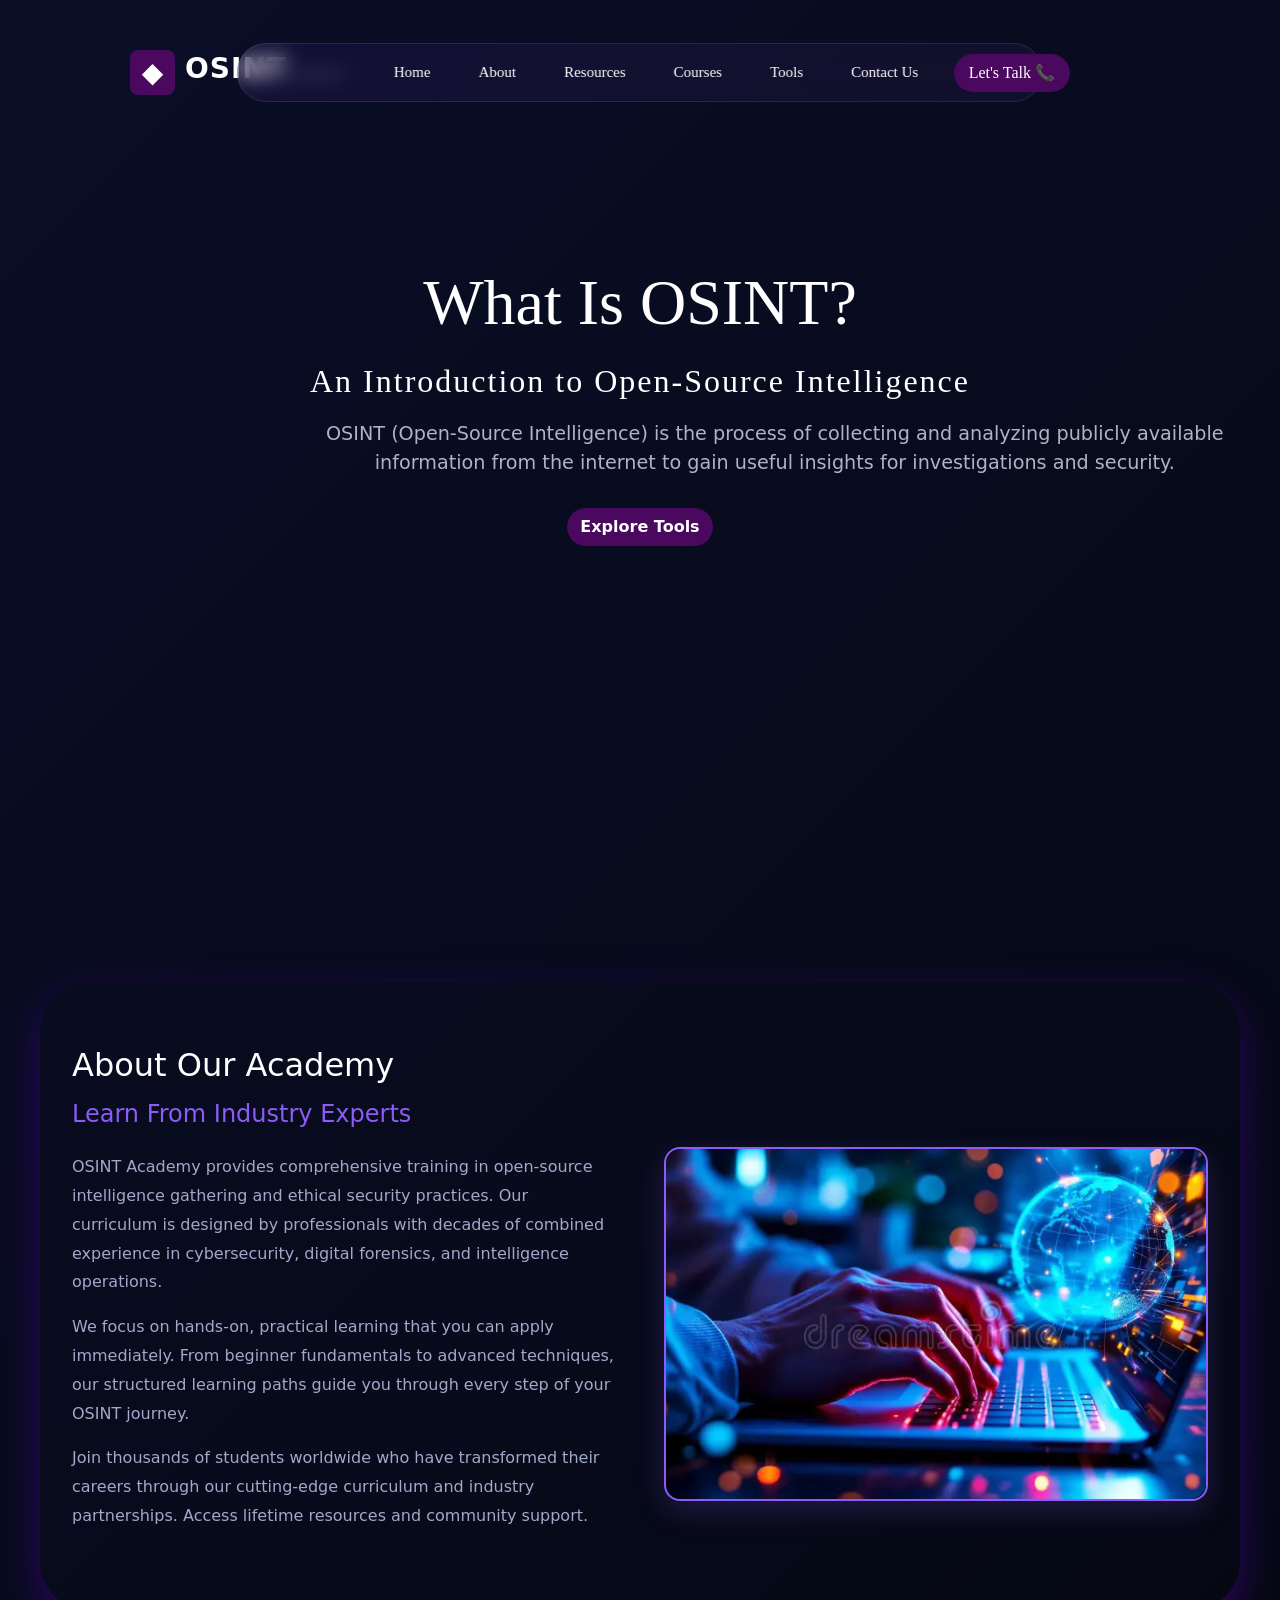
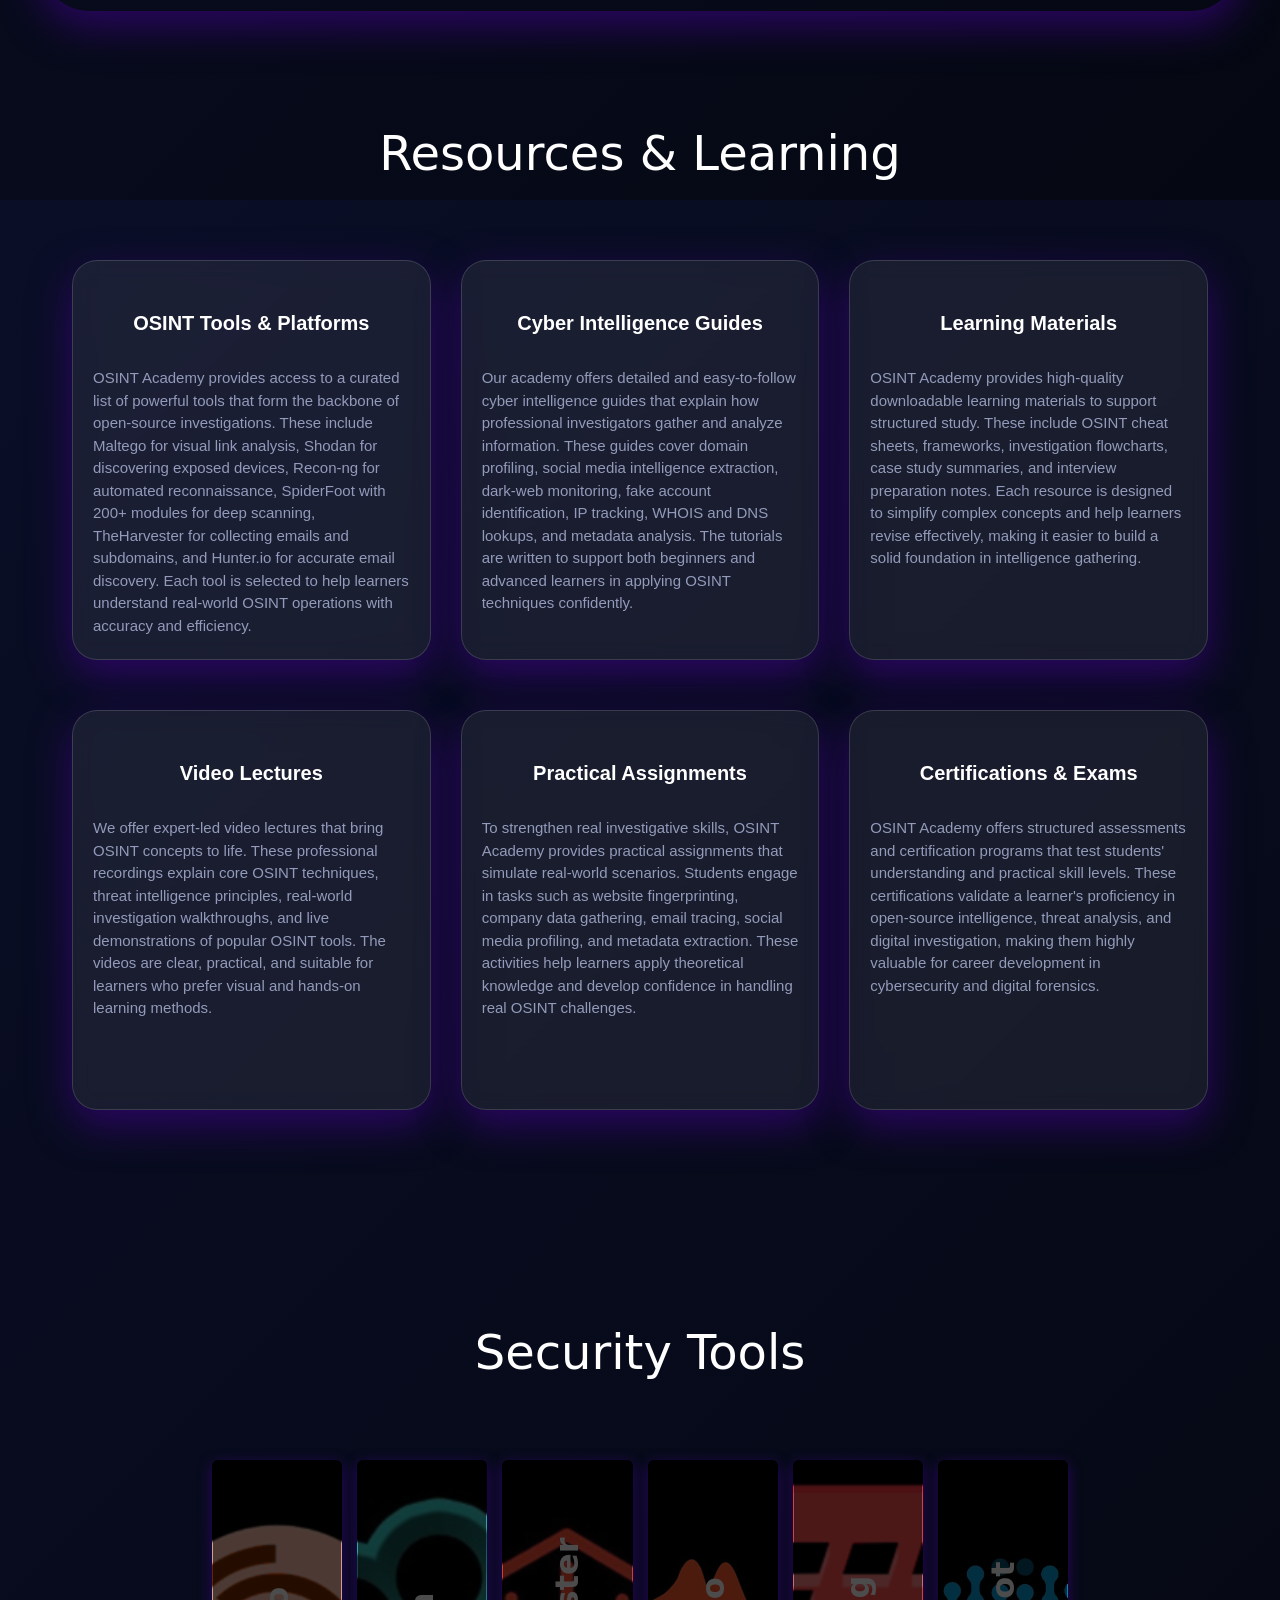
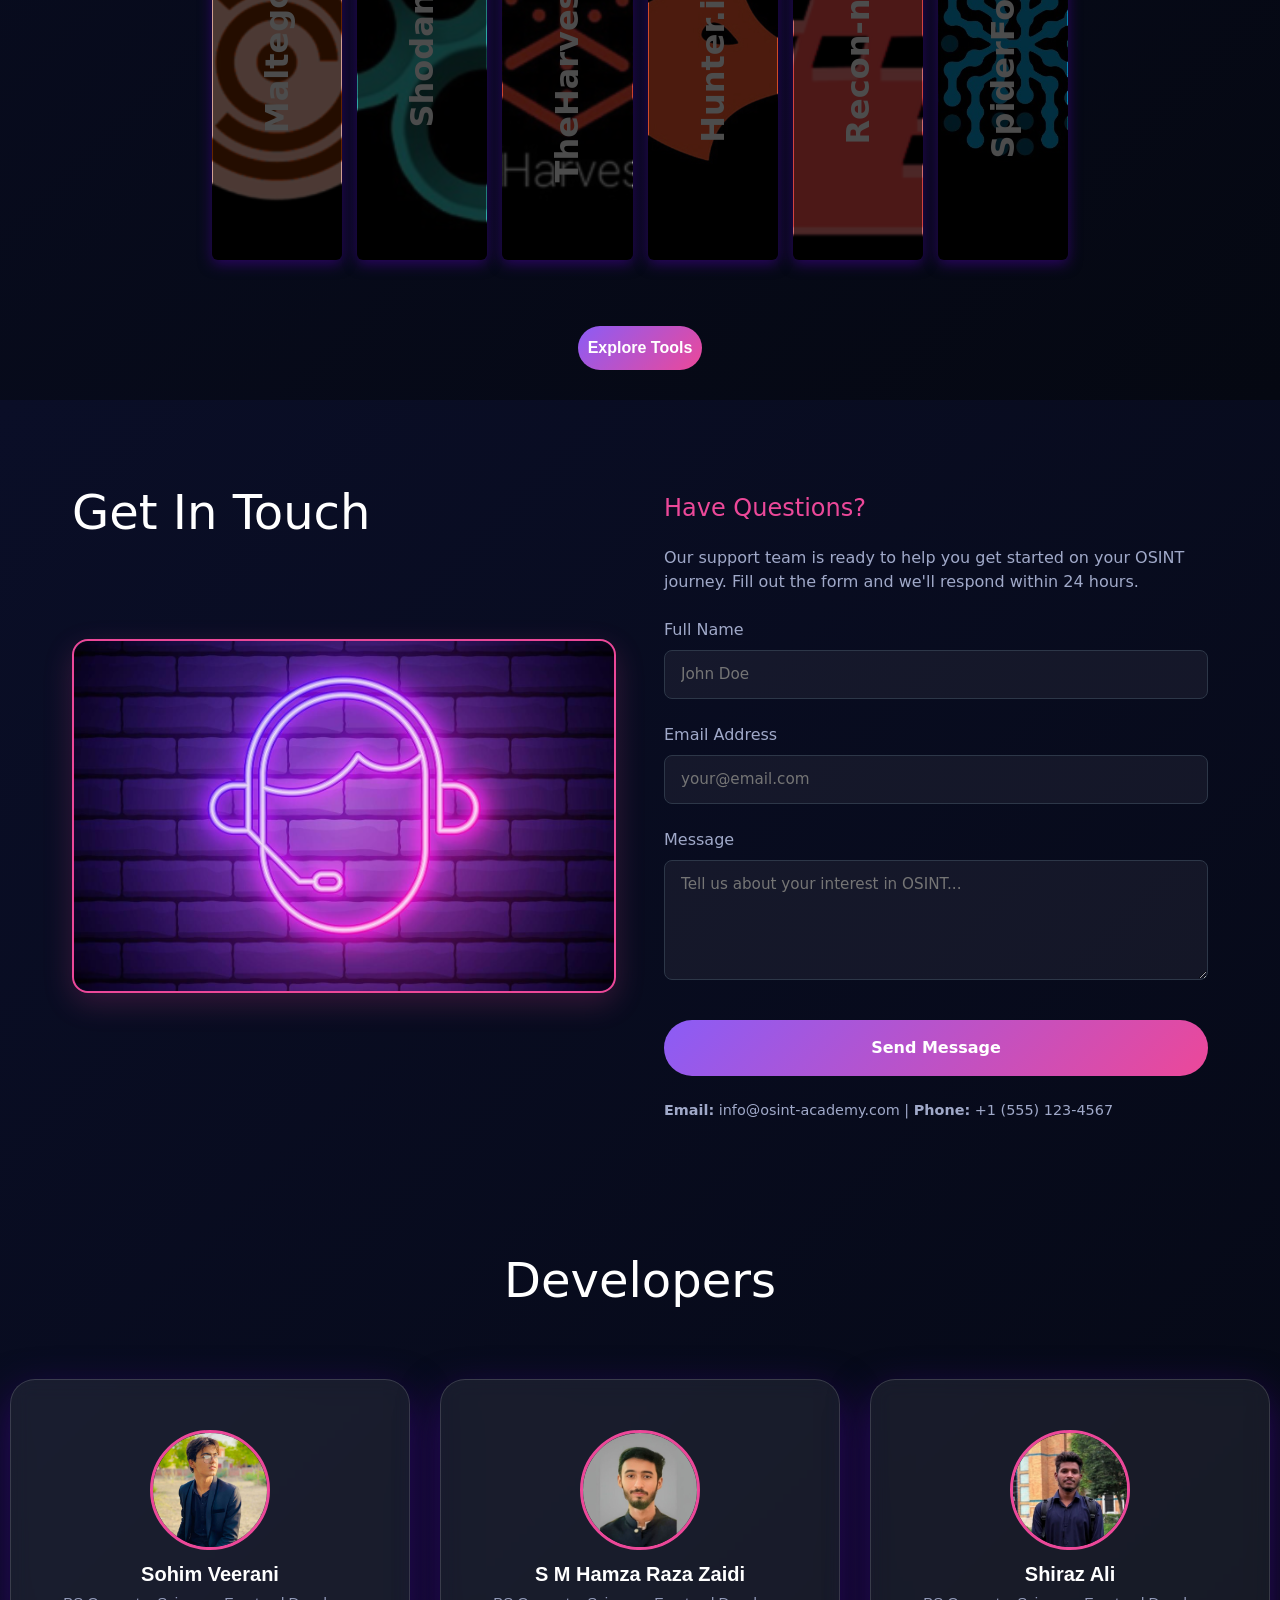
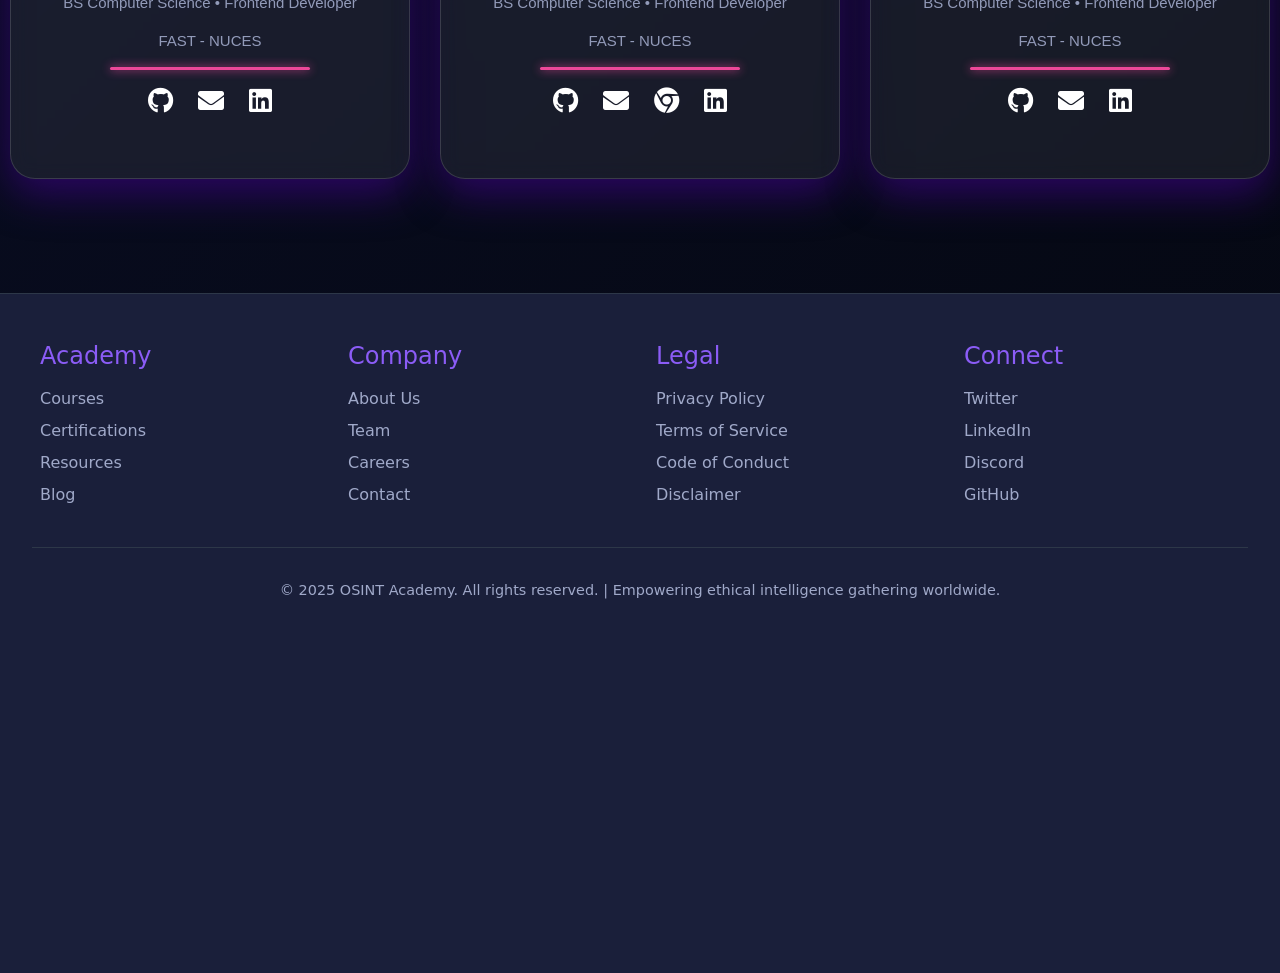
==== commit eca976b7: "Added Map" ====
--- a/index.html
+++ b/index.html
@@ -37,7 +37,7 @@
           <li><a href="#about">About</a></li>
           <li><a href="#resources">Resources</a></li>
           <li><a href="courses.html">Courses</a></li>
-          <li><a href="#tools">Tools</a></li>
+          <li><a href="tools.html">Tools</a></li>
           <li><a href="#contact">Contact Us</a></li>
         </ul>
       </nav>
@@ -358,6 +358,9 @@
         intelligence gathering worldwide.
       </p>
     </div>
+    <div>
+      <iframe src="https://www.google.com/maps/embed?pb=!1m18!1m12!1m3!1d7056.931259377942!2d67.26241126193834!3d24.856273021003087!2m3!1f0!2f0!3f0!3m2!1i1024!2i768!4f13.1!3m3!1m2!1s0x3eb3316c5276e35b%3A0x823a6a0100195ffd!2sFAST%20National%20University%20Karachi%20Campus!5e0!3m2!1sen!2s!4v1763971478417!5m2!1sen!2s" width="400" height="300" style="border:0;" allowfullscreen="" loading="lazy" referrerpolicy="no-referrer-when-downgrade"></iframe>
+    </div>
   </footer>
 
   <script src="https://cdn.jsdelivr.net/npm/bootstrap@5.3.8/dist/js/bootstrap.bundle.min.js"
@@ -366,4 +369,4 @@
   <script src="js/index.js"></script>
 </body>
 
-</html>+</html>
--- a/style/index.css
+++ b/style/index.css
@@ -27,123 +27,123 @@
   background-size: 400% 400%;
 }
 
-  /* header */
-
-  .header {
-    width: 100%;
-    padding: 50px 60px;
-    position: relative;
-    z-index: 100;
-    display: flex;
-    align-items: center;
-    justify-content: space-between;
-  }
-
-  .logo {
-    display: flex;
-    align-items: center;
-    gap: 10px;
-    margin-left: 70px;
-  }
-
-  .logo::before {
-    content: "◆";
-    width: 45px;
-    height: 45px;
-    background: linear-gradient(135deg, #4a085e, #4a085e);
-    border-radius: 8px;
-    display: flex;
-    align-items: center;
-    justify-content: center;
-    font-size: 28px;
-    color: white;
-    font-weight: bold;
-    flex-shrink: 0;
-  }
-
-  .logo h1 {
-    display: flex;
-    flex-direction: column;
-  }
-
-  .logo a {
-    color: white;
-    text-decoration: none;
-    font-size: 28px;
-    font-weight: bold;
-    letter-spacing: 1px;
-  }
-
-  .logo span {
-    font-size: 10px;
-    color: rgba(255, 255, 255, 0.6);
-    font-weight: normal;
-    margin-top: -5px;
-  }
-
-  .inner_header {
-    position: absolute;
-    left: 50%;
-    transform: translateX(-50%);
-    background: linear-gradient(135deg, #7c3aed15, #a955f710);
-    backdrop-filter: blur(10px);
-    border-radius: 50px;
-    padding: 5px 100px;
-    border: 1.5px solid rgba(255, 255, 255, 0.1);
-    font-family: cursive;
-  }
-
-  nav {
-    display: flex;
-  }
-
-  .nav-list {
-    display: flex;
-    list-style: none;
-    gap: 0;
-    align-items: center;
-    margin: 0;
-  }
-
-  .nav-list a {
-    color: white;
-    text-decoration: none;
-    padding: 12px 24px;
-    font-size: 15px;
-    font-weight: 500;
-    border-radius: 50px;
-    transition: all 0.3s ease;
-    display: inline-block;
-    white-space: nowrap;
-    position: relative;
-  }
-
-  .nav-list a:hover {
-    color: #4a085e;
-  }
-
-  .contact-btn {
-    display: inline-block;
-    padding: 7px 15px;
-    border-radius: 50px !important;
-    background: #4a085e;
-    border: 1.5px solid rgba(255, 255, 255, 0.1);
-    backdrop-filter: blur(10px);
-    font-family: cursive;
-    border: none;
-    color: rgb(255, 255, 255);
-    cursor: pointer;
-    align-items: center;
-    justify-content: center;
-    transition: all 0.3s ease;
-    margin-right: 150px;
-  }
-
-  .contact-btn:hover {
-    background: linear-gradient(135deg, #7c3aed15, #a955f710);
-    border: 1.5px solid rgba(255, 255, 255, 0.1);
-    color: rgb(255, 255, 255);
-  }
+/* header */
+
+.header {
+  width: 100%;
+  padding: 50px 60px;
+  position: relative;
+  z-index: 100;
+  display: flex;
+  align-items: center;
+  justify-content: space-between;
+}
+
+.logo {
+  display: flex;
+  align-items: center;
+  gap: 10px;
+  margin-left: 70px;
+}
+
+.logo::before {
+  content: "◆";
+  width: 45px;
+  height: 45px;
+  background: linear-gradient(135deg, #4a085e, #4a085e);
+  border-radius: 8px;
+  display: flex;
+  align-items: center;
+  justify-content: center;
+  font-size: 28px;
+  color: white;
+  font-weight: bold;
+  flex-shrink: 0;
+}
+
+.logo h1 {
+  display: flex;
+  flex-direction: column;
+}
+
+.logo a {
+  color: white;
+  text-decoration: none;
+  font-size: 28px;
+  font-weight: bold;
+  letter-spacing: 1px;
+}
+
+.logo span {
+  font-size: 10px;
+  color: rgba(255, 255, 255, 0.6);
+  font-weight: normal;
+  margin-top: -5px;
+}
+
+.inner_header {
+  position: absolute;
+  left: 50%;
+  transform: translateX(-50%);
+  background: linear-gradient(135deg, #7c3aed15, #a955f710);
+  backdrop-filter: blur(10px);
+  border-radius: 50px;
+  padding: 5px 100px;
+  border: 1.5px solid rgba(255, 255, 255, 0.1);
+  font-family: cursive;
+}
+
+nav {
+  display: flex;
+}
+
+.nav-list {
+  display: flex;
+  list-style: none;
+  gap: 0;
+  align-items: center;
+  margin: 0;
+}
+
+.nav-list a {
+  color: white;
+  text-decoration: none;
+  padding: 12px 24px;
+  font-size: 15px;
+  font-weight: 500;
+  border-radius: 50px;
+  transition: all 0.3s ease;
+  display: inline-block;
+  white-space: nowrap;
+  position: relative;
+}
+
+.nav-list a:hover {
+  color: #4a085e;
+}
+
+.contact-btn {
+  display: inline-block;
+  padding: 7px 15px;
+  border-radius: 50px !important;
+  background: #4a085e;
+  border: 1.5px solid rgba(255, 255, 255, 0.1);
+  backdrop-filter: blur(10px);
+  font-family: cursive;
+  border: none;
+  color: rgb(255, 255, 255);
+  cursor: pointer;
+  align-items: center;
+  justify-content: center;
+  transition: all 0.3s ease;
+  margin-right: 150px;
+}
+
+.contact-btn:hover {
+  background: linear-gradient(135deg, #7c3aed15, #a955f710);
+  border: 1.5px solid rgba(255, 255, 255, 0.1);
+  color: rgb(255, 255, 255);
+}
 
 /* Main Content Section */
 /* Hero Section */
@@ -506,11 +506,9 @@
 }
 
 .btn2 {
-  background: linear-gradient(
-    135deg,
-    var(--accent-purple) 0%,
-    var(--accent-pink) 100%
-  );
+  background: linear-gradient(135deg,
+      var(--accent-purple) 0%,
+      var(--accent-pink) 100%);
   color: white;
   border: none;
   padding: 10px;
@@ -604,11 +602,9 @@
 }
 
 .submit-btn {
-  background: linear-gradient(
-    135deg,
-    var(--accent-purple) 0%,
-    var(--accent-pink) 100%
-  );
+  background: linear-gradient(135deg,
+      var(--accent-purple) 0%,
+      var(--accent-pink) 100%);
   color: white;
   border: none;
   padding: 1rem;
@@ -785,6 +781,7 @@
 
 /* added pulse animation for connection lines in OSINT background */
 @keyframes pulse {
+
   0%,
   100% {
     stroke-opacity: 0.15;
@@ -806,6 +803,7 @@
     transform: translateY(0);
   }
 }
+
 /* New responsive styles - do not modify existing index.css */
 
 /* Mobile Navigation */
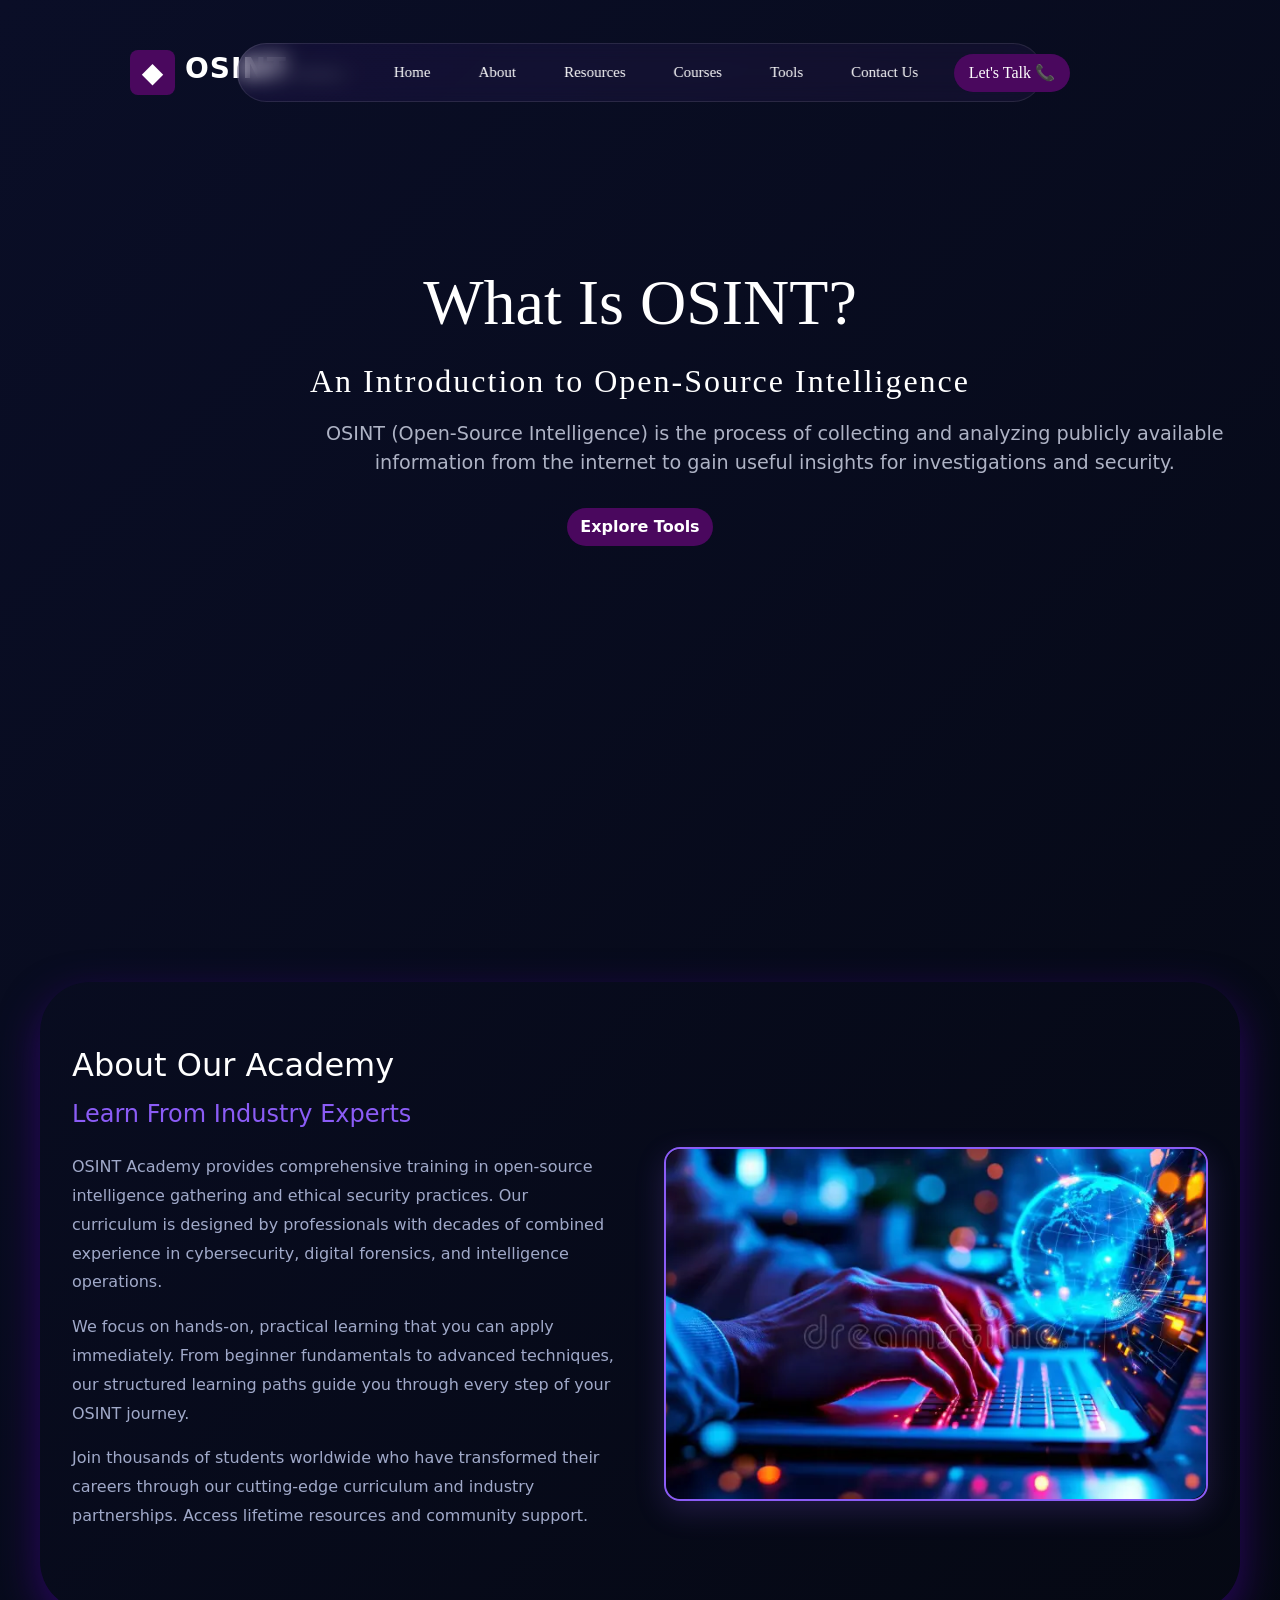
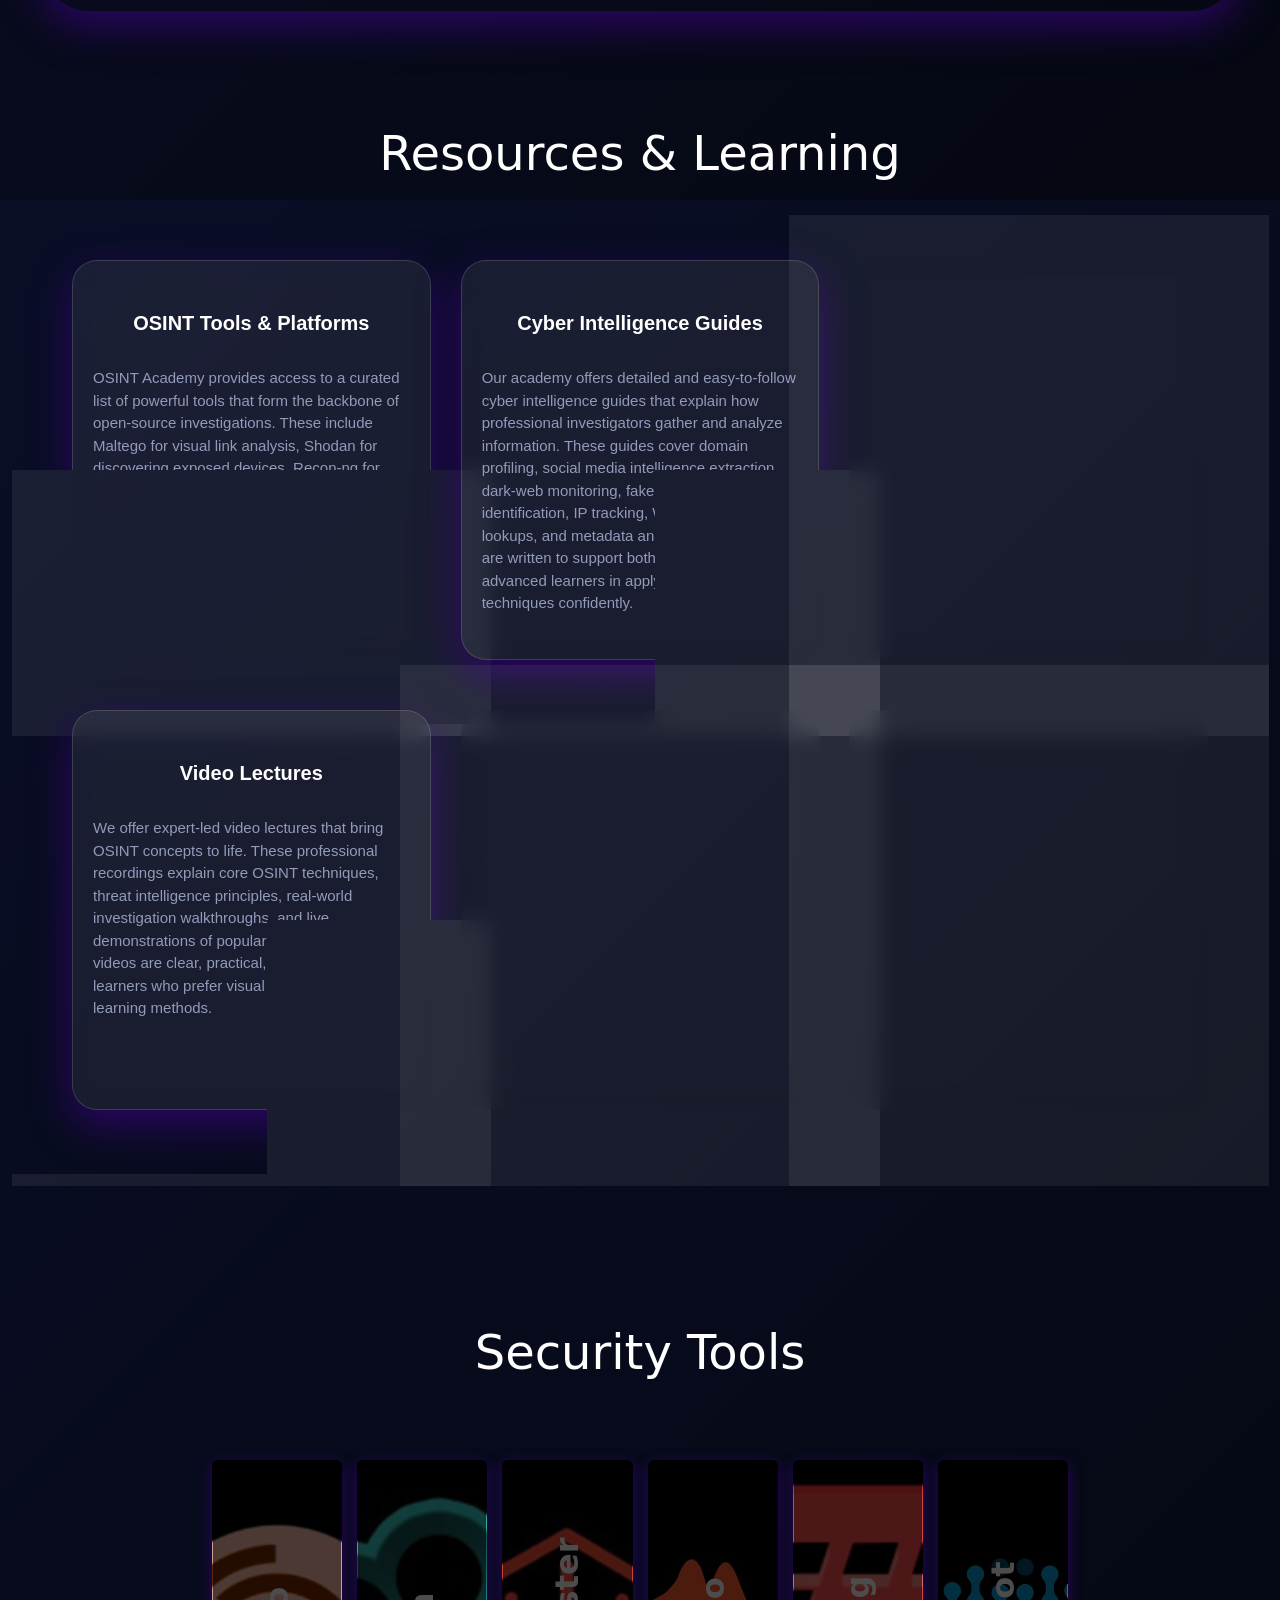
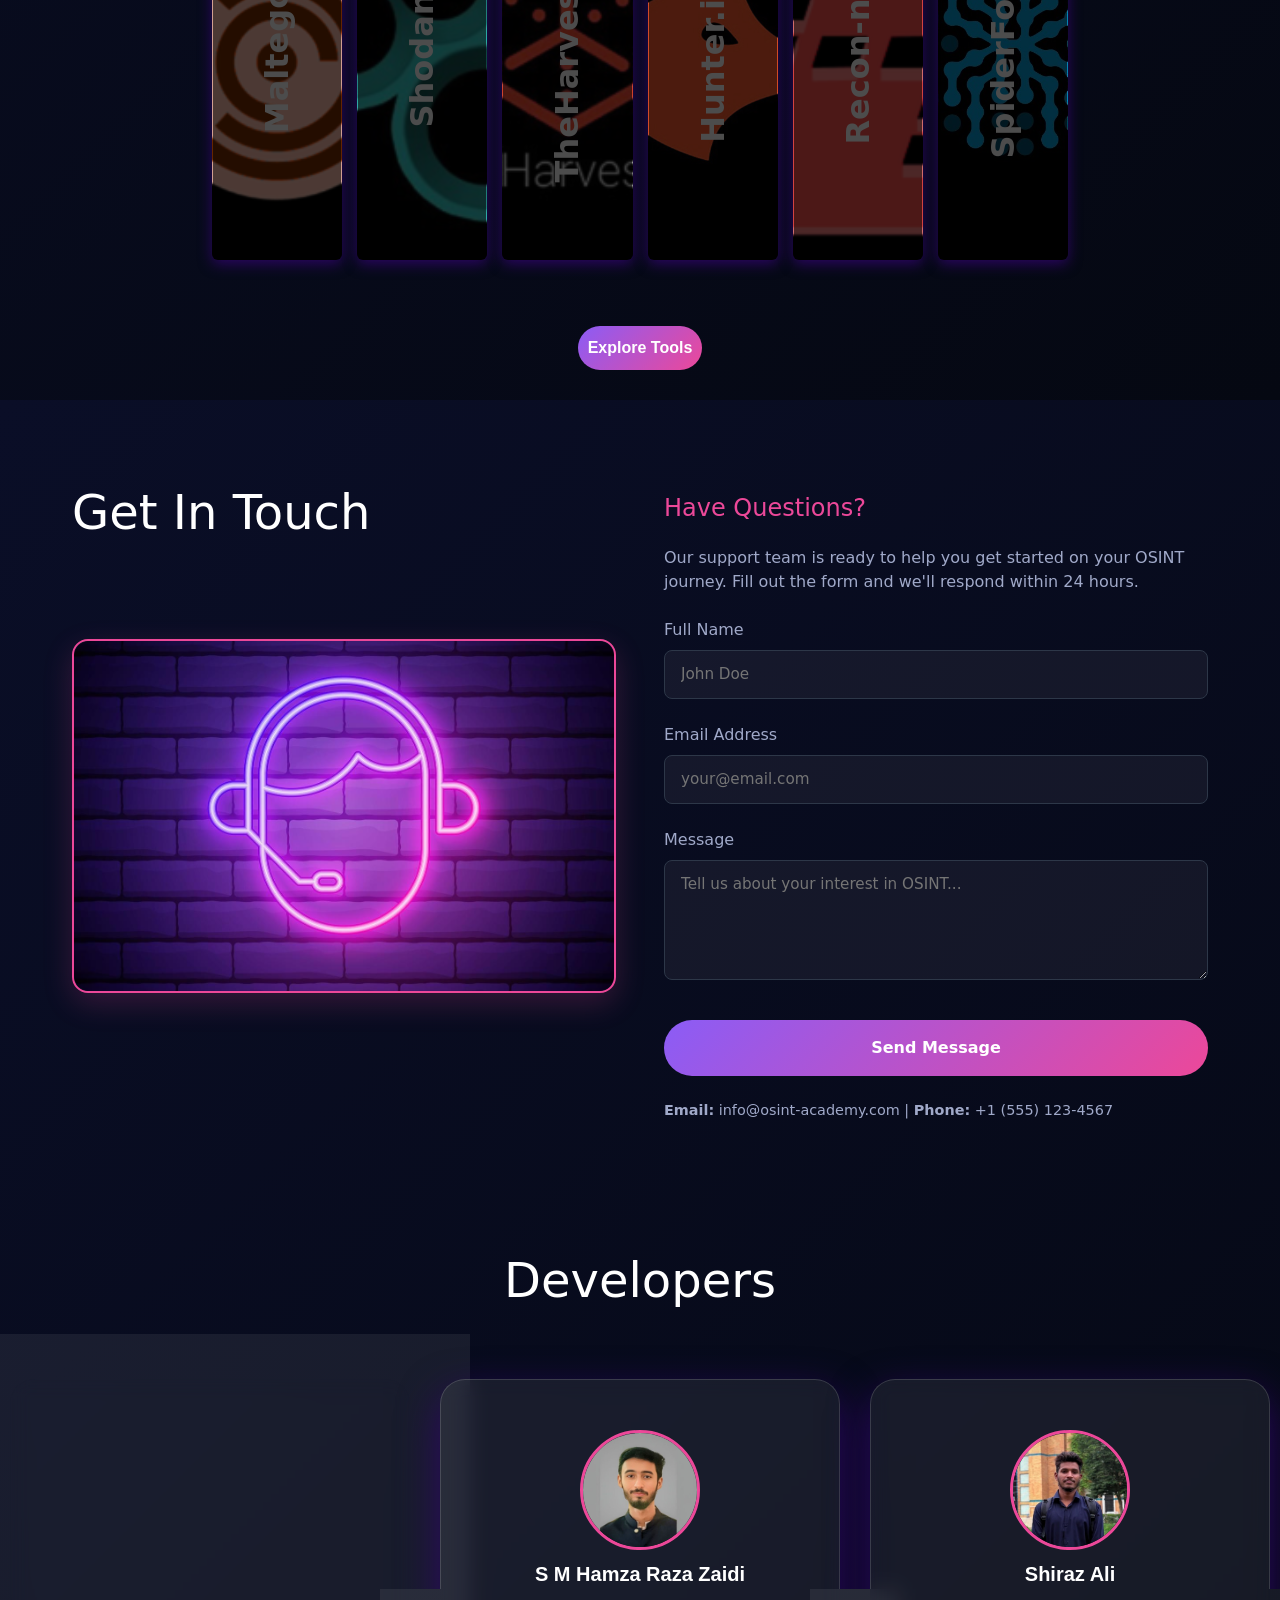
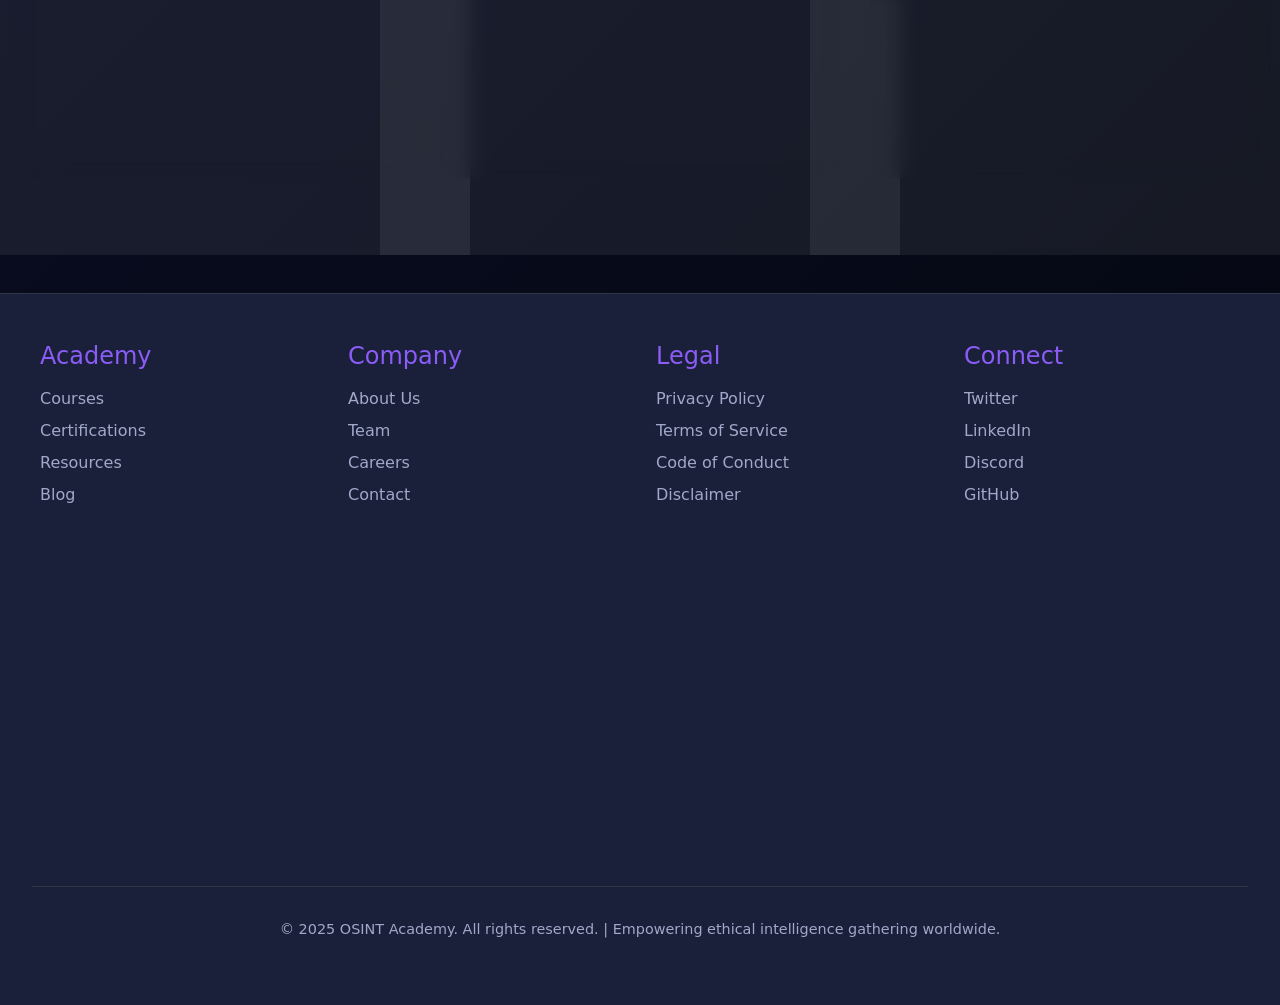
==== commit 0f1c4c95: "Map Fixed!" ====
--- a/index.html
+++ b/index.html
@@ -351,6 +351,9 @@
         <a href="#">Discord</a>
         <a href="#">GitHub</a>
       </div>
+      <div>
+      <iframe src="https://www.google.com/maps/embed?pb=!1m18!1m12!1m3!1d7056.931259377942!2d67.26241126193834!3d24.856273021003087!2m3!1f0!2f0!3f0!3m2!1i1024!2i768!4f13.1!3m3!1m2!1s0x3eb3316c5276e35b%3A0x823a6a0100195ffd!2sFAST%20National%20University%20Karachi%20Campus!5e0!3m2!1sen!2s!4v1763971478417!5m2!1sen!2s" width="400" height="300" style="border:0;" allowfullscreen="" loading="lazy" referrerpolicy="no-referrer-when-downgrade"></iframe>
+    </div>
     </div>
     <div class="copyright">
       <p>
@@ -358,9 +361,6 @@
         intelligence gathering worldwide.
       </p>
     </div>
-    <div>
-      <iframe src="https://www.google.com/maps/embed?pb=!1m18!1m12!1m3!1d7056.931259377942!2d67.26241126193834!3d24.856273021003087!2m3!1f0!2f0!3f0!3m2!1i1024!2i768!4f13.1!3m3!1m2!1s0x3eb3316c5276e35b%3A0x823a6a0100195ffd!2sFAST%20National%20University%20Karachi%20Campus!5e0!3m2!1sen!2s!4v1763971478417!5m2!1sen!2s" width="400" height="300" style="border:0;" allowfullscreen="" loading="lazy" referrerpolicy="no-referrer-when-downgrade"></iframe>
-    </div>
   </footer>
 
   <script src="https://cdn.jsdelivr.net/npm/bootstrap@5.3.8/dist/js/bootstrap.bundle.min.js"
